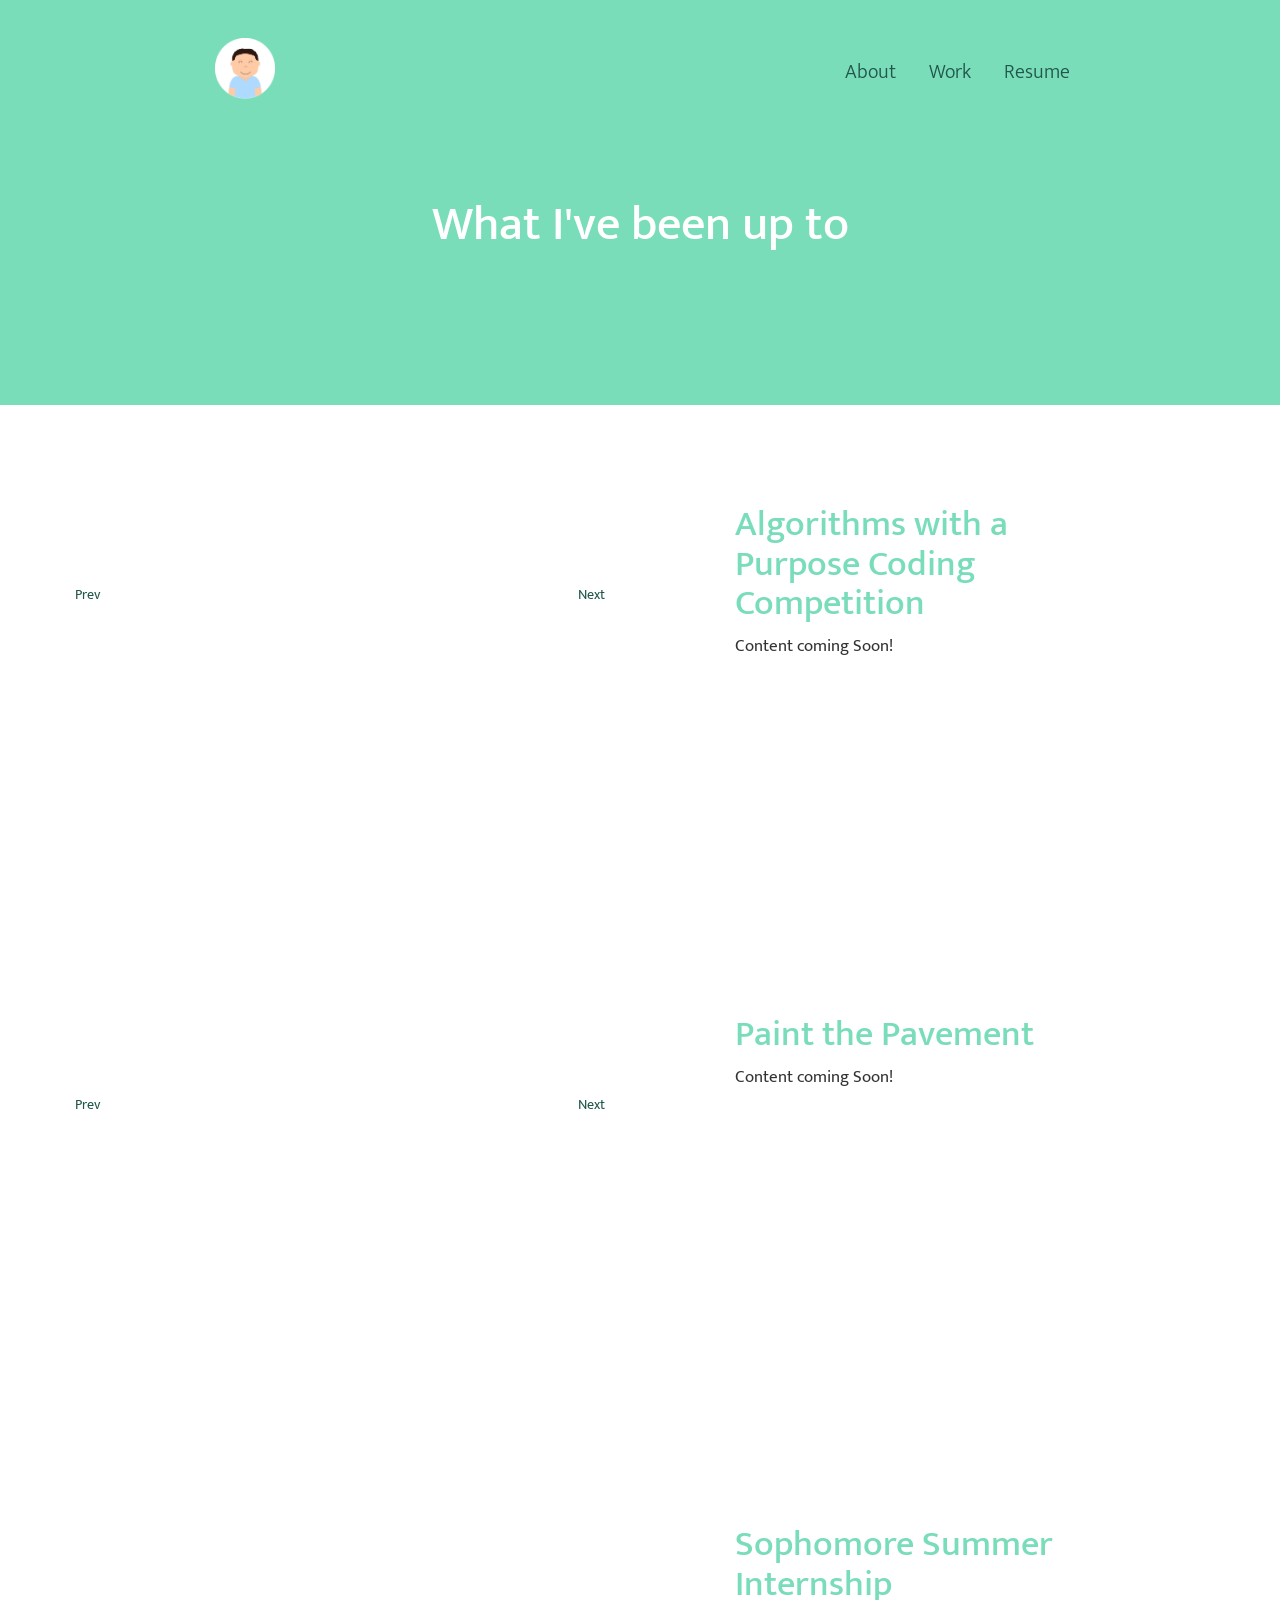
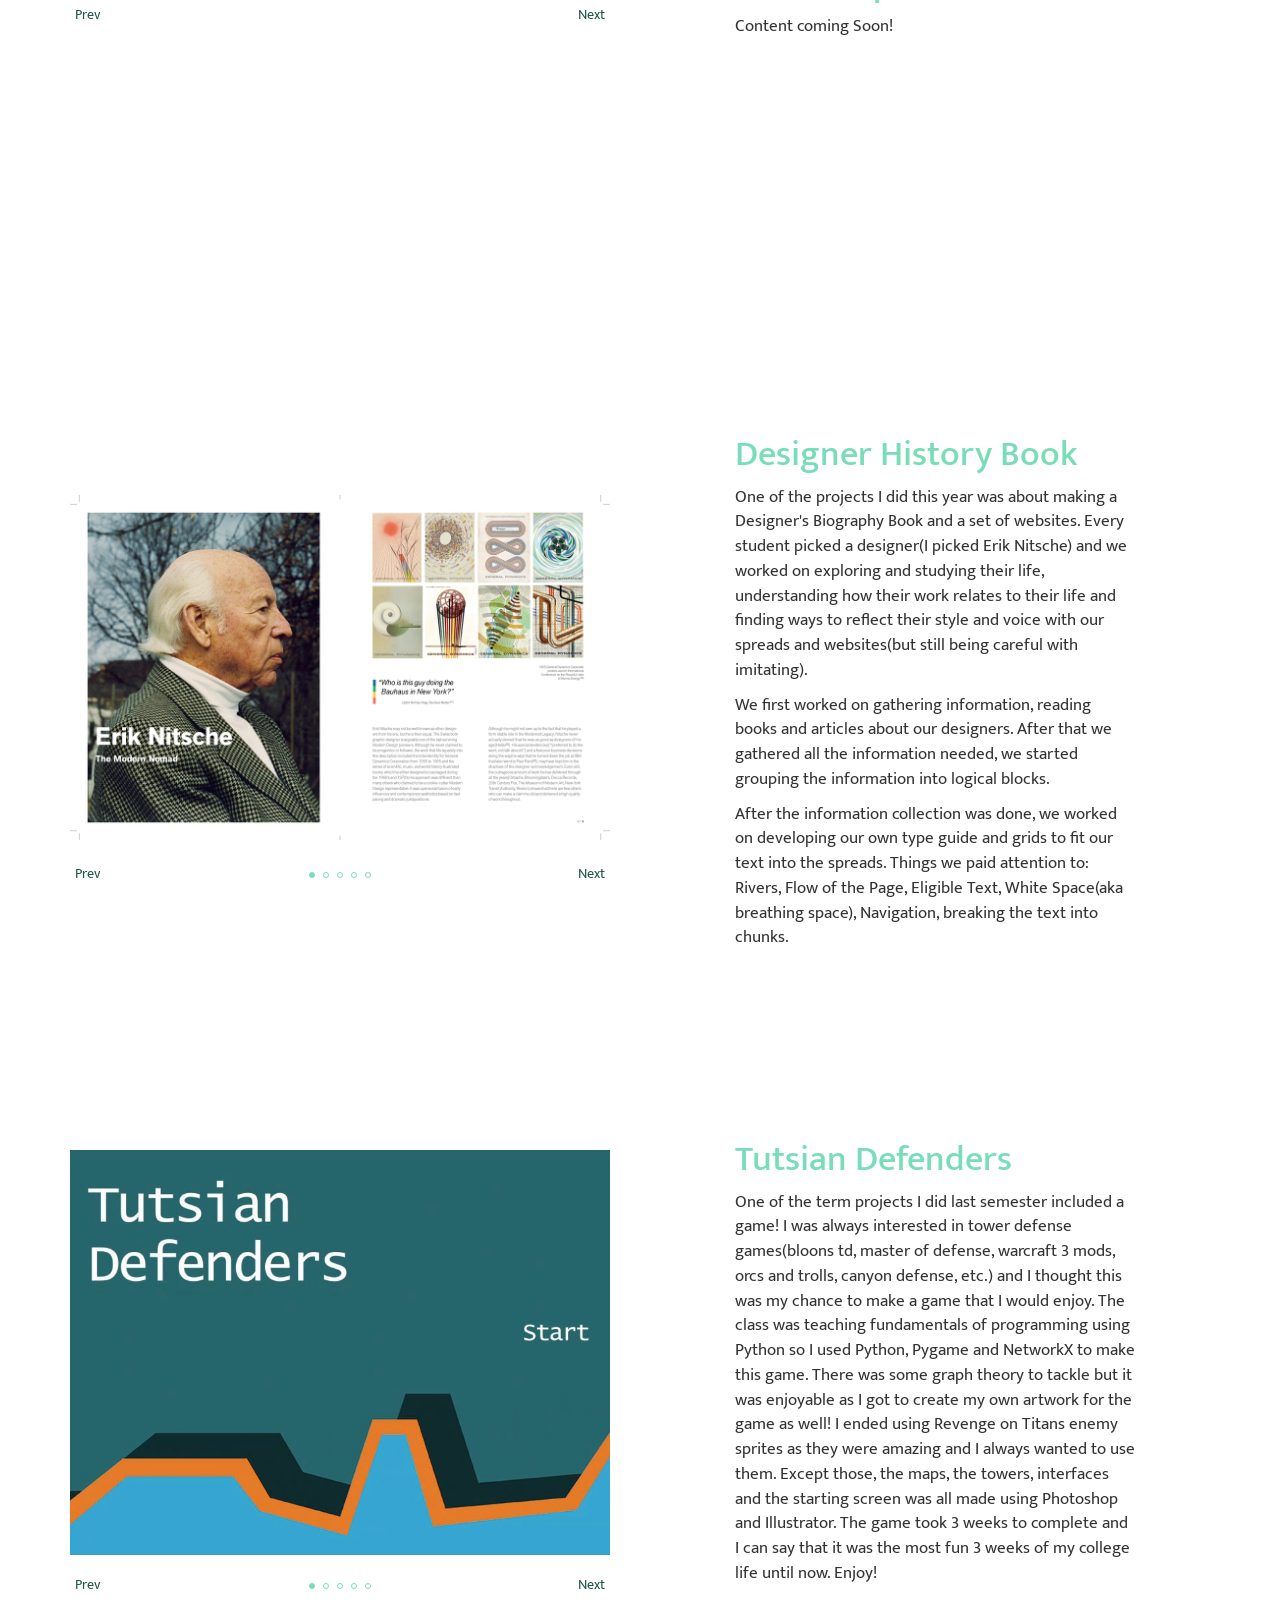
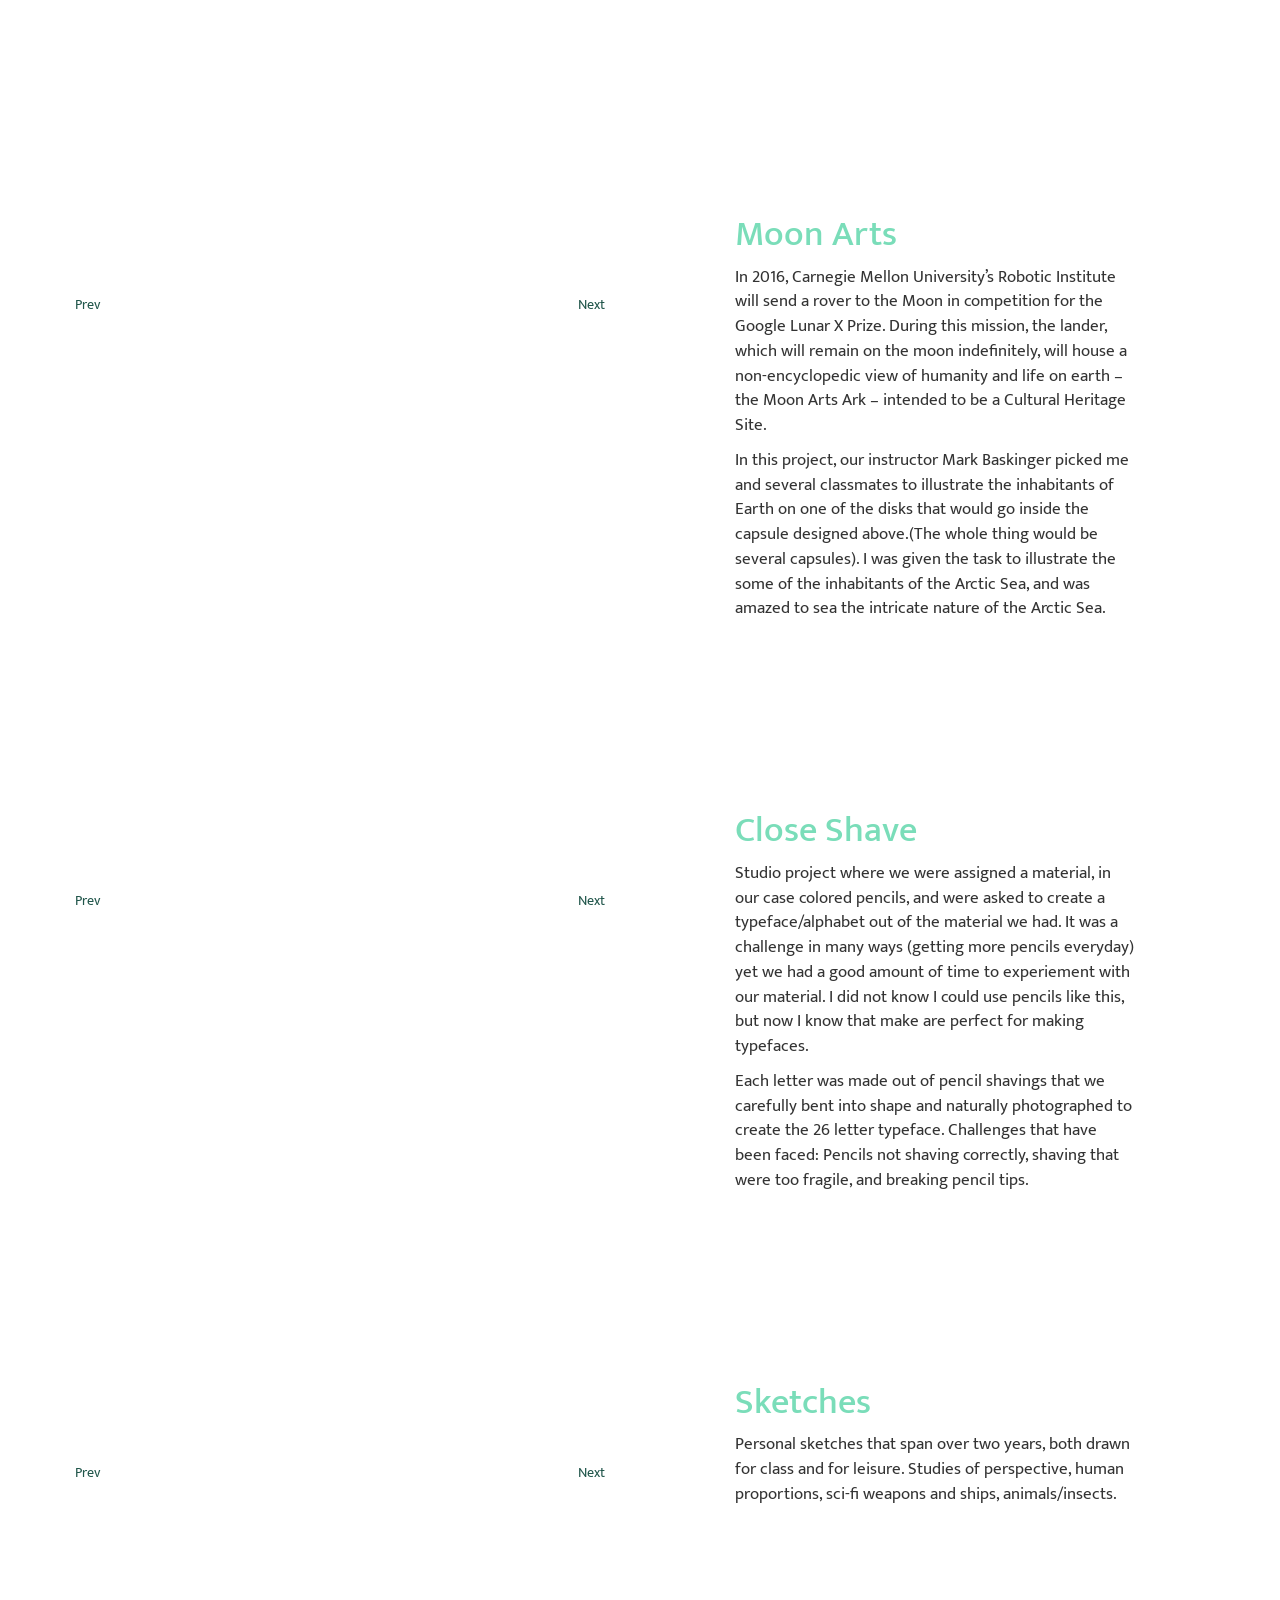
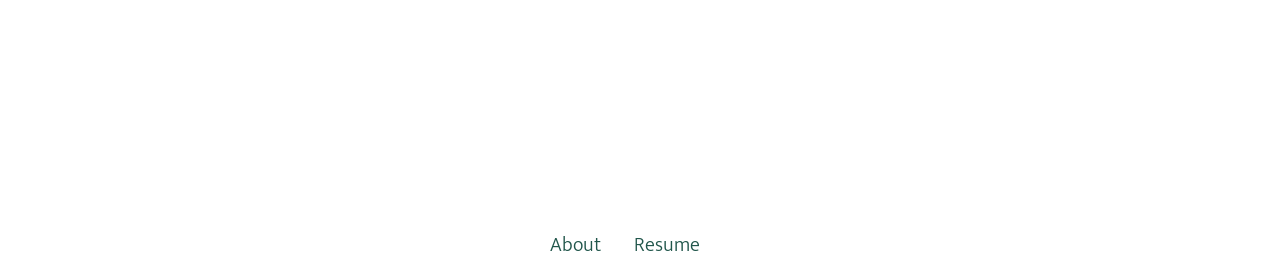
==== work.html @ 49859de2 "Added Temporary Text for Unfinished content" ====
<!doctype html>
<html class="no-js" lang="">
    <head>
        <meta charset="utf-8">
        <meta http-equiv="X-UA-Compatible" content="IE=edge,chrome=1">
        <title>Deniz Sokullu</title>
        <meta name="description" content="">
        <meta name="viewport" content="width=device-width, initial-scale=1">
        <link rel="stylesheet" href="css/bootstrap.min.css">
        <style>
            body {
                padding-top: 50px;
                padding-bottom: 20px;
            }
        </style>
        <link rel="stylesheet" href="css/bootstrap-theme.min.css">
<link href="https://fonts.googleapis.com/css?family=Ek+Mukta:200,300,400,500" rel="stylesheet">
        <link rel="stylesheet" href="css/main.css">


        <script src="js/vendor/modernizr-2.8.3-respond-1.4.2.min.js"></script>
        <link rel="stylesheet" href="js/unslider/dist/css/unslider.css">
        <link rel="stylesheet" href="js/unslider/dist/css/unslider-dots.css">
        <link href="js/lightbox/css/lightbox.css" rel="stylesheet">
    </head>
    <body>
    <div class = "landing-work">
      <div class = "row links">
        <div class="container">
          <div class = "col-md-2 col-md-offset-1">
          <a href="index.html">
            <img src="img/vectorProfileSmall.png" alt="" style="width:60px;" class ="vectorProfileSmall">
          </a>
          </div>
          <div class = "col-md-5 col-md-offset-4" style="padding-top:20px"> 
              <a href="index.html"> About</a>
              <a href="#"> Work</a>
              <a href="/files/resume-denizSokullu.pdf" download> Resume </a>  
          </div>
        </div>
      </div>
      <div class = "landing-image-work">
        <h1>What I've been up to</h1>
      </div>
    </div>
    <div class = "row work-section">
        <div class = "container">
          <div class = "work-hero-image col-lg-6 awap">
            <div class="my-slider slider">
              <ul>
<!--                 <li><a href="img/tutsianDefenders/1.jpg" data-lightbox="tutsianDefenders" data-title="My caption"><img src="img/tutsianDefenders/1.jpg" alt=""></a></li>
                <li><a href="img/tutsianDefenders/2.jpg" data-lightbox="tutsianDefenders" data-title="My caption"><img src="img/tutsianDefenders/2.jpg" alt=""></a></li>
                <li><a href="img/tutsianDefenders/3.jpg" data-lightbox="tutsianDefenders" data-title="My caption"><img src="img/tutsianDefenders/3.jpg" alt=""></a></li>
                <li><a href="img/tutsianDefenders/4.jpg" data-lightbox="tutsianDefenders" data-title="My caption"><img src="img/tutsianDefenders/4.jpg" alt=""></a></li>
                <li><a href="img/tutsianDefenders/5.jpg" data-lightbox="tutsianDefenders" data-title="My caption"><img src="img/tutsianDefenders/5.jpg" alt=""></a></li> -->
              </ul>
            </div>
          </div>
          <div class = "work-hero-content col-lg-5 col-lg-offset-1">
            <h1>Algorithms with a Purpose Coding Competition</h1>
            <p>
              Content coming Soon!
            </p>
          </div>
        </div>
      </div>

      <div class = "row work-section">
        <div class = "container">
          <div class = "work-hero-image col-lg-6 ptp">
            <div class="my-slider slider">
              <ul>
<!--                 <li><a href="img/tutsianDefenders/1.jpg" data-lightbox="tutsianDefenders" data-title="My caption"><img src="img/tutsianDefenders/1.jpg" alt=""></a></li>
                <li><a href="img/tutsianDefenders/2.jpg" data-lightbox="tutsianDefenders" data-title="My caption"><img src="img/tutsianDefenders/2.jpg" alt=""></a></li>
                <li><a href="img/tutsianDefenders/3.jpg" data-lightbox="tutsianDefenders" data-title="My caption"><img src="img/tutsianDefenders/3.jpg" alt=""></a></li>
                <li><a href="img/tutsianDefenders/4.jpg" data-lightbox="tutsianDefenders" data-title="My caption"><img src="img/tutsianDefenders/4.jpg" alt=""></a></li>
                <li><a href="img/tutsianDefenders/5.jpg" data-lightbox="tutsianDefenders" data-title="My caption"><img src="img/tutsianDefenders/5.jpg" alt=""></a></li> -->
              </ul>
            </div>
          </div>
          <div class = "work-hero-content col-lg-5 col-lg-offset-1">
            <h1>Paint the Pavement</h1>
            <p>
              Content coming Soon!
            </p>
          </div>
        </div>
      </div>

      <div class = "row work-section">
        <div class = "container">
          <div class = "work-hero-image col-lg-6 summerInternship">
            <div class="my-slider slider">
              <ul>
<!--                 <li><a href="img/tutsianDefenders/1.jpg" data-lightbox="tutsianDefenders" data-title="My caption"><img src="img/tutsianDefenders/1.jpg" alt=""></a></li>
                <li><a href="img/tutsianDefenders/2.jpg" data-lightbox="tutsianDefenders" data-title="My caption"><img src="img/tutsianDefenders/2.jpg" alt=""></a></li>
                <li><a href="img/tutsianDefenders/3.jpg" data-lightbox="tutsianDefenders" data-title="My caption"><img src="img/tutsianDefenders/3.jpg" alt=""></a></li>
                <li><a href="img/tutsianDefenders/4.jpg" data-lightbox="tutsianDefenders" data-title="My caption"><img src="img/tutsianDefenders/4.jpg" alt=""></a></li>
                <li><a href="img/tutsianDefenders/5.jpg" data-lightbox="tutsianDefenders" data-title="My caption"><img src="img/tutsianDefenders/5.jpg" alt=""></a></li> -->
              </ul>
            </div>
          </div>
          <div class = "work-hero-content col-lg-5 col-lg-offset-1">
            <h1>Sophomore Summer Internship</h1>
            <p>
              Content coming Soon!
            </p>
          </div>
        </div>
      </div>

      <div class = "row work-section" id ="s3">
        <div class = "container">
          <div class = "work-hero-image col-xs-12 col-lg-6">
            <div class="my-slider slider">
              <ul>
                <li><a href="img/designHistory/1.png" data-lightbox="designHistory" data-title="My caption"><img src="img/designHistory/1.png" alt=""></a></li>
                <li><a href="img/designHistory/2.png" data-lightbox="designHistory" data-title="My caption"><img src="img/designHistory/2.png" alt=""></a></li>
                <li><a href="img/designHistory/3.png" data-lightbox="designHistory" data-title="My caption"><img src="img/designHistory/3.png" alt=""></a></li>
                <li><a href="img/designHistory/4.jpeg" data-lightbox="designHistory" data-title="My caption"><img src="img/designHistory/4.jpeg" alt=""></a></li>
                <li><a href="img/designHistory/5.jpeg" data-lightbox="designHistory" data-title="My caption"><img src="img/designHistory/5.jpeg" alt=""></a></li>
              </ul>
            </div>
          </div>
          <div class = "work-hero-content col-xs-12 col-lg-5 col-lg-offset-1">
            <h1>Designer History Book </h1>
              <p>
                One of the projects I did this year was about making a Designer's Biography Book and a set of websites. Every student picked a designer(I picked Erik Nitsche) and we worked on exploring and studying their life, understanding how their work relates to their life and finding ways to reflect their style and voice with our spreads and websites(but still being careful with imitating). 
              </p>
              <p> 
                We first worked on gathering information, reading books and articles about our designers. After that we gathered all the information needed, we started grouping the information into logical blocks.
              </p>
              <p>
                After the information collection was done, we worked on developing our own type guide and grids to fit our text into the spreads. Things we paid attention to: Rivers, Flow of the Page, Eligible Text, White Space(aka breathing space), Navigation, breaking the text into chunks.
              </p>
          </div>
        </div>
      </div>


      <div class = "row work-section">
        <div class = "container">
          <div class = "work-hero-image col-lg-6 tutsianDefenders">
            <div class="my-slider slider">
              <ul>
                <li><a href="img/tutsianDefenders/1.jpg" data-lightbox="tutsianDefenders" data-title="My caption"><img src="img/tutsianDefenders/1.jpg" alt=""></a></li>
                <li><a href="img/tutsianDefenders/2.jpg" data-lightbox="tutsianDefenders" data-title="My caption"><img src="img/tutsianDefenders/2.jpg" alt=""></a></li>
                <li><a href="img/tutsianDefenders/3.jpg" data-lightbox="tutsianDefenders" data-title="My caption"><img src="img/tutsianDefenders/3.jpg" alt=""></a></li>
                <li><a href="img/tutsianDefenders/4.jpg" data-lightbox="tutsianDefenders" data-title="My caption"><img src="img/tutsianDefenders/4.jpg" alt=""></a></li>
                <li><a href="img/tutsianDefenders/5.jpg" data-lightbox="tutsianDefenders" data-title="My caption"><img src="img/tutsianDefenders/5.jpg" alt=""></a></li>
              </ul>
            </div>
          </div>
          <div class = "work-hero-content col-lg-5 col-lg-offset-1">
            <h1>Tutsian Defenders</h1>
            <p>
              One of the term projects I did last semester included a game! I was always interested in tower defense games(bloons td, master of defense, warcraft 3 mods, orcs and trolls, canyon defense, etc.) and I thought this was my chance to make a game that I would enjoy. The class was teaching fundamentals of programming using Python so I used Python, Pygame and NetworkX to make this game. There was some graph theory to tackle but it was enjoyable as I got to create my own artwork for the game as well! I ended using Revenge on Titans enemy sprites as they were amazing and I always wanted  to use them. Except those, the maps, the towers, interfaces and the starting screen was all made using Photoshop and Illustrator. The game took 3 weeks to complete and I can say that it was the most fun 3 weeks of my college life until now. Enjoy!
            </p>
          </div>
        </div>
      </div>

      <div class = "row work-section">
        <div class = "container">
          <div class = "work-hero-image col-lg-6 moonArts">
            <div class="my-slider slider">
              <ul>
<!--                 <li><a href="img/tutsianDefenders/1.jpg" data-lightbox="tutsianDefenders" data-title="My caption"><img src="img/tutsianDefenders/1.jpg" alt=""></a></li>
                <li><a href="img/tutsianDefenders/2.jpg" data-lightbox="tutsianDefenders" data-title="My caption"><img src="img/tutsianDefenders/2.jpg" alt=""></a></li>
                <li><a href="img/tutsianDefenders/3.jpg" data-lightbox="tutsianDefenders" data-title="My caption"><img src="img/tutsianDefenders/3.jpg" alt=""></a></li>
                <li><a href="img/tutsianDefenders/4.jpg" data-lightbox="tutsianDefenders" data-title="My caption"><img src="img/tutsianDefenders/4.jpg" alt=""></a></li>
                <li><a href="img/tutsianDefenders/5.jpg" data-lightbox="tutsianDefenders" data-title="My caption"><img src="img/tutsianDefenders/5.jpg" alt=""></a></li> -->
              </ul>
            </div>
          </div>
          <div class = "work-hero-content col-lg-5 col-lg-offset-1">
            <h1>Moon Arts</h1>
              <p>
                ​In 2016, Carnegie Mellon University’s Robotic Institute will send a rover to the Moon in competition for the Google Lunar X Prize. During this mission, the lander, which will remain on the moon indefinitely, will house a non-encyclopedic view of humanity and life on earth – the Moon Arts Ark – intended to be a Cultural Heritage Site.
              </p>
              <p>
                In this project, our instructor Mark Baskinger picked me and several classmates to illustrate the inhabitants of Earth on one of the disks that would go inside the capsule designed above.(The whole thing would be several capsules). I was given the task to illustrate the some of the inhabitants of the Arctic Sea,  and was amazed to sea the intricate nature of the Arctic Sea.
              </p>
          </div>
        </div>
      </div>

      <div class = "row work-section">
        <div class = "container">
          <div class = "work-hero-image col-lg-6 closeShave">
            <div class="my-slider slider">
              <ul>
<!--                 <li><a href="img/tutsianDefenders/1.jpg" data-lightbox="tutsianDefenders" data-title="My caption"><img src="img/tutsianDefenders/1.jpg" alt=""></a></li>
                <li><a href="img/tutsianDefenders/2.jpg" data-lightbox="tutsianDefenders" data-title="My caption"><img src="img/tutsianDefenders/2.jpg" alt=""></a></li>
                <li><a href="img/tutsianDefenders/3.jpg" data-lightbox="tutsianDefenders" data-title="My caption"><img src="img/tutsianDefenders/3.jpg" alt=""></a></li>
                <li><a href="img/tutsianDefenders/4.jpg" data-lightbox="tutsianDefenders" data-title="My caption"><img src="img/tutsianDefenders/4.jpg" alt=""></a></li>
                <li><a href="img/tutsianDefenders/5.jpg" data-lightbox="tutsianDefenders" data-title="My caption"><img src="img/tutsianDefenders/5.jpg" alt=""></a></li> -->
              </ul>
            </div>
          </div>
          <div class = "work-hero-content col-lg-5 col-lg-offset-1">
            <h1>Close Shave</h1>
              <p>Studio project where we were assigned a material, in our case colored pencils, and were asked to create a typeface/alphabet out of the material we had.  It was a challenge in many ways (getting more pencils everyday) yet we had a good amount of time to experiement with our material. I did not know I could use pencils like this, but now I know that make are perfect for making typefaces.</p>
              <p>Each letter was made out of pencil shavings that we carefully bent into shape and naturally photographed to create the 26 letter typeface. Challenges that have been faced: Pencils not shaving correctly, shaving that were too fragile, and breaking pencil tips.</p>
          </div>
        </div>
      </div>

      <div class = "row work-section">
        <div class = "container">
          <div class = "work-hero-image col-lg-6 sketches">
            <div class="my-slider slider">
              <ul>
                <!--                 <li><a href="img/tutsianDefenders/1.jpg" data-lightbox="tutsianDefenders" data-title="My caption"><img src="img/tutsianDefenders/1.jpg" alt=""></a></li>
                <li><a href="img/tutsianDefenders/2.jpg" data-lightbox="tutsianDefenders" data-title="My caption"><img src="img/tutsianDefenders/2.jpg" alt=""></a></li>
                <li><a href="img/tutsianDefenders/3.jpg" data-lightbox="tutsianDefenders" data-title="My caption"><img src="img/tutsianDefenders/3.jpg" alt=""></a></li>
                <li><a href="img/tutsianDefenders/4.jpg" data-lightbox="tutsianDefenders" data-title="My caption"><img src="img/tutsianDefenders/4.jpg" alt=""></a></li>
                <li><a href="img/tutsianDefenders/5.jpg" data-lightbox="tutsianDefenders" data-title="My caption"><img src="img/tutsianDefenders/5.jpg" alt=""></a></li> -->
              </ul>
            </div>
          </div>
          <div class = "work-hero-content col-lg-5 col-lg-offset-1">
            <h1>Sketches</h1>
              <p>Personal sketches that span over two years, both drawn for class and for leisure. Studies of perspective, human proportions, sci-fi weapons and ships, animals/insects.</p>
          </div>
        </div>
      </div>
      <!-- Footer -->
      <div class="row footer">
        <div class="col-md-12 links" style ="text-align:center; bottom:0px;">
              <a href="index.html"> About</a>
              <a href="/files/resume-denizSokullu.pdf" target="_blank" > Resume </a>
        </div>
     </div>

           
    <script src="//ajax.googleapis.com/ajax/libs/jquery/1.11.2/jquery.min.js"></script>
        <script>window.jQuery || document.write('<script src="js/vendor/jquery-1.11.2.min.js"><\/script>')</script>

        <script src="js/vendor/bootstrap.min.js"></script>

        <script src="js/main.js"></script>
        <script src="//code.jquery.com/jquery-2.1.4.min.js"></script>
        <script src="js/unslider/dist/js/unslider-min.js"></script>
        <script src="js/lightbox/js/lightbox.js"></script>
                  <script>
            jQuery(document).ready(function($) {
            $('.my-slider').unslider();
            });
          </script>
    </body>
</html>
---- css/main.css ----
html, body {
    max-width: 100%;
    overflow-x: hidden;
}
body{
	padding-top:0!important;
	font-family: 'Ek Mukta', sans-serif;
}
h2 {
	color: #7addb9;
	padding-bottom:5px;
}
p{
	font-size:13pt;
}
.links{
	width:100vw;
	padding-top: 3%;
	text-align: center;
}
.links a{
	font-weight:300;
	padding-right:15px;
	padding-left:15px;
	font-size:15pt;
	color:#21564b;	
}
.links a:hover{
	text-decoration: none;
	color:white;
}
.links a:visited{
	text-decoration: none;
}
.links a:focus{
	text-decoration: none;
	color:#45b29a;
}

.landing{
	box-sizing: border-box;
	-moz-box-sizing: border-box;
    -webkit-box-sizing: border-box;
	background-color:#7addb9;
	/*background: linear-gradient(to top,rgba(50,153,187,0.2), rgb(122,221,185)); /* Standard syntax */*/
}

@keyframes actionShapesAnim {
  0%   { opacity: 1; }
  50%{opacity:1;}
  51%{opacity:0;}
  99%{opacity:0;}
  100%{opacity: 1;}
}
@keyframes textAnim {
  0%   { opacity: 0; }
  1% { opacity: 1;}
  70%{opacity:1;}
  71%{opacity:0;}
  99%{opacity:0;}
}


.landing .actionShapes{
	position:absolute;
	width:100vw;
	left:42.7%;
	bottom:22vw;
	z-index: 10;
}
.landing .actionShapes img{
	height:auto;
	width:3%;
}
.landing .taptap{
	width:auto!important;
	opacity: 0;
	position:absolute;
	width:100vw;
	left:35%;
	bottom:23vw;
	z-index: 10;
	animation-name:textAnim;
	animation-duration: 2s;
	animation-iteration-count:infinite;
	color:white;
	font-size:14pt;
	transform: rotate(-18deg);
}
.landing .clickclick{
	width:auto!important;
	opacity: 0;
	position:absolute;
	width:100vw;
	left:61%;
	bottom:19vw;
	z-index: 10;
	animation-name:textAnim;
	animation-duration: 3s;
	animation-iteration-count:infinite;
	color:white;
	font-size:18pt;
	transform: rotate(7deg);
}
.actionShapes .leftShape{
	animation-name:actionShapesAnim;
	animation-duration: 1s;
	animation-iteration-count:infinite;
	margin-right:8%;
}
.actionShapes .rightShape{
	animation-name:actionShapesAnim;
	animation-duration: 2.33s;
	animation-delay: 0.3s;
	animation-iteration-count:infinite;

}
.landing-image .landing-main{
	display: block;
    margin-left: auto;
    margin-right: auto;
	max-width:500px;
}

.vectorProfile{
	width:180px;
	height:180px;
	margin-bottom:5vh;
}

.info-container{
}
.info{
	text-align:center;
	padding: 90px 20px 30px 20px;
}

h4{
	padding-top: 10vh;
	color: #7addb9;
	font-weight: 300;
	font-size: 17pt;
}
.landing-image-work{
	text-align: center;
}
@keyframes wiggle{
	20%{transform: rotate(15deg);}
	60%{transform: rotate(-30deg);}
	80%{transform: rotate(15deg);}
	85%{transform: rotate(5deg);}
	95%{transform: rotate(-10deg);}
	100%{transform: rotate(5deg);}
}
.vectorProfileSmall:hover{
	animation:wiggle 0.4s;
}

@keyframes work-landing{
	0%{height:120vh;}
	100%{height:45vh;}
}
@keyframes fadeIn{
	from{opacity:0.1;}
	to{opacity:1;}
}
.landing h1,.landing-image{
	animation: fadeIn 1.2s;
}
.landing-footer a:hover{
	color:#7addb9;
}
.landing-signature img{
	display: block;
    margin-left: auto;
    margin-right: auto;
	max-width:360px;
}
.landing-signature{
	margin-top:50px;
	margin-bottom:50px;
}
.landing-work{
	animation-name: work-landing;
	animation-duration: 0.9s;
	animation-timing-function: cubic-bezier(0,0,0.58,1);
	height:45vh;
	min-height:350px;
	background-color:#7addb9;
/*	background: linear-gradient(to top,rgb(179,255,171), rgb(122,221,185)); /* Standard syntax */*/

}
.landing-work h1{
	animation: fadeIn 1.2s;
	animation-timing-function: ease-in-out;
    padding-top: 80px;
	color: white;
	font-weight: 500;
	font-size: 36pt;
}
.work-section{
	background-color: white;
	min-height:400px;
	padding-top:80px;
	padding-bottom:80px;
	width:100vw;
}
.work-hero-content h1{
	color: #7addb9;
}

.work-hero-image{
	padding-top:80px;
	margin-bottom:40px;
	background-color: white;
}
.tutsianDefenders{
	padding-top:30px;
}

.work-hero-content{
	min-height: 350px;
	padding-right:60px;
	background-color: white;
}

.footer{
	width:100vw;
}
.unslider-arrow,.unslider-nav{
	margin-top:20px;
}

.unslider-arrow{
	color:#21564b;
	-webkit-user-select: none;
	user-select: none; 
	-moz-user-select: none;
}
.unslider-arrow:hover{
	text-decoration: none;
	color:#7addb9;
}


.unslider{
	overflow-y: hidden!important;
	overflow-x: hidden!important;
	max-width: 100%;
}
.slider{
	overflow-x: hidden;
}
.slider ul li img{
	width:100%;
	height:auto;
}



@media only screen and (max-width: 1200px) and (min-width:992px){
	.work-hero-content{
	padding-left:60px;
	min-height:0px;

	}
	.container{
		padding-right:100px;
		padding-left:100px;
	}
	.work-section{
		padding-top:50px;
		padding-bottom:50px;
	}

	.row{
		margin-left:0px!important;
	}
}
@media only screen and (max-width: 768px){
	.work-hero-content{
	padding-left:60px;
	min-height:0px;
	}
	.landing-image .landing-main{
		max-width:275px!important;
	}
	.landing-signature{
		display: block;
	    margin-left: auto;
	    margin-right: auto;
	}
	.landing-signature img{	
		max-width:250px;
	}
	.work-section{
		border-bottom:1px dashed #7addb9;
		padding-top:50px;
		padding-bottom:50px;
	}
	.work-hero-image{
		min-height:0px;
		padding-top:0px;
		margin-bottom:0px;
	}
	.row{
		margin-left:0px!important;
	}
}
@media only screen and (max-width: 430px){
	.work-hero-content{
		padding-right:30px;
		padding-left:30px;
		min-height:0px;
	}

}
---- js/unslider/dist/css/unslider.css ----
.unslider{overflow:auto;margin:0;padding:0}.unslider-wrap{position:relative}.unslider-wrap.unslider-carousel>li{float:left}.unslider-vertical>ul{height:100%}.unslider-vertical li{float:none;width:100%}.unslider-fade{position:relative}.unslider-fade .unslider-wrap li{position:absolute;left:0;top:0;right:0;z-index:8}.unslider-fade .unslider-wrap li.unslider-active{z-index:10}.unslider li,.unslider ol,.unslider ul{list-style:none;margin:0;padding:0;border:none}.unslider-arrow{position:absolute;left:20px;z-index:2;cursor:pointer}.unslider-arrow.next{left:auto;right:20px}
---- js/unslider/dist/css/unslider-dots.css ----
/**
 *   Here's where everything gets included. You don't need
 *   to change anything here, and doing so might break
 *   stuff. Here be dragons and all that.
 */
/**
 *   Default variables
 *
 *   While these can be set with JavaScript, it's probably
 *   better and faster to just set them here, compile to
 *   CSS and include that instead to use some of that
 *   hardware-accelerated goodness.
 */
.unslider-nav ol {
  list-style: none;
  text-align: center;
}
.unslider-nav ol li {
  display: inline-block;
  width: 6px;
  height: 6px;
  margin: 0 4px;
  background: transparent;
  border-radius: 5px;
  overflow: hidden;
  text-indent: -999em;
  border: 1px solid #7addb9;
  cursor: pointer;
}
.unslider-nav ol li.unslider-active {
  background: #7addb9;
  cursor: default;
}
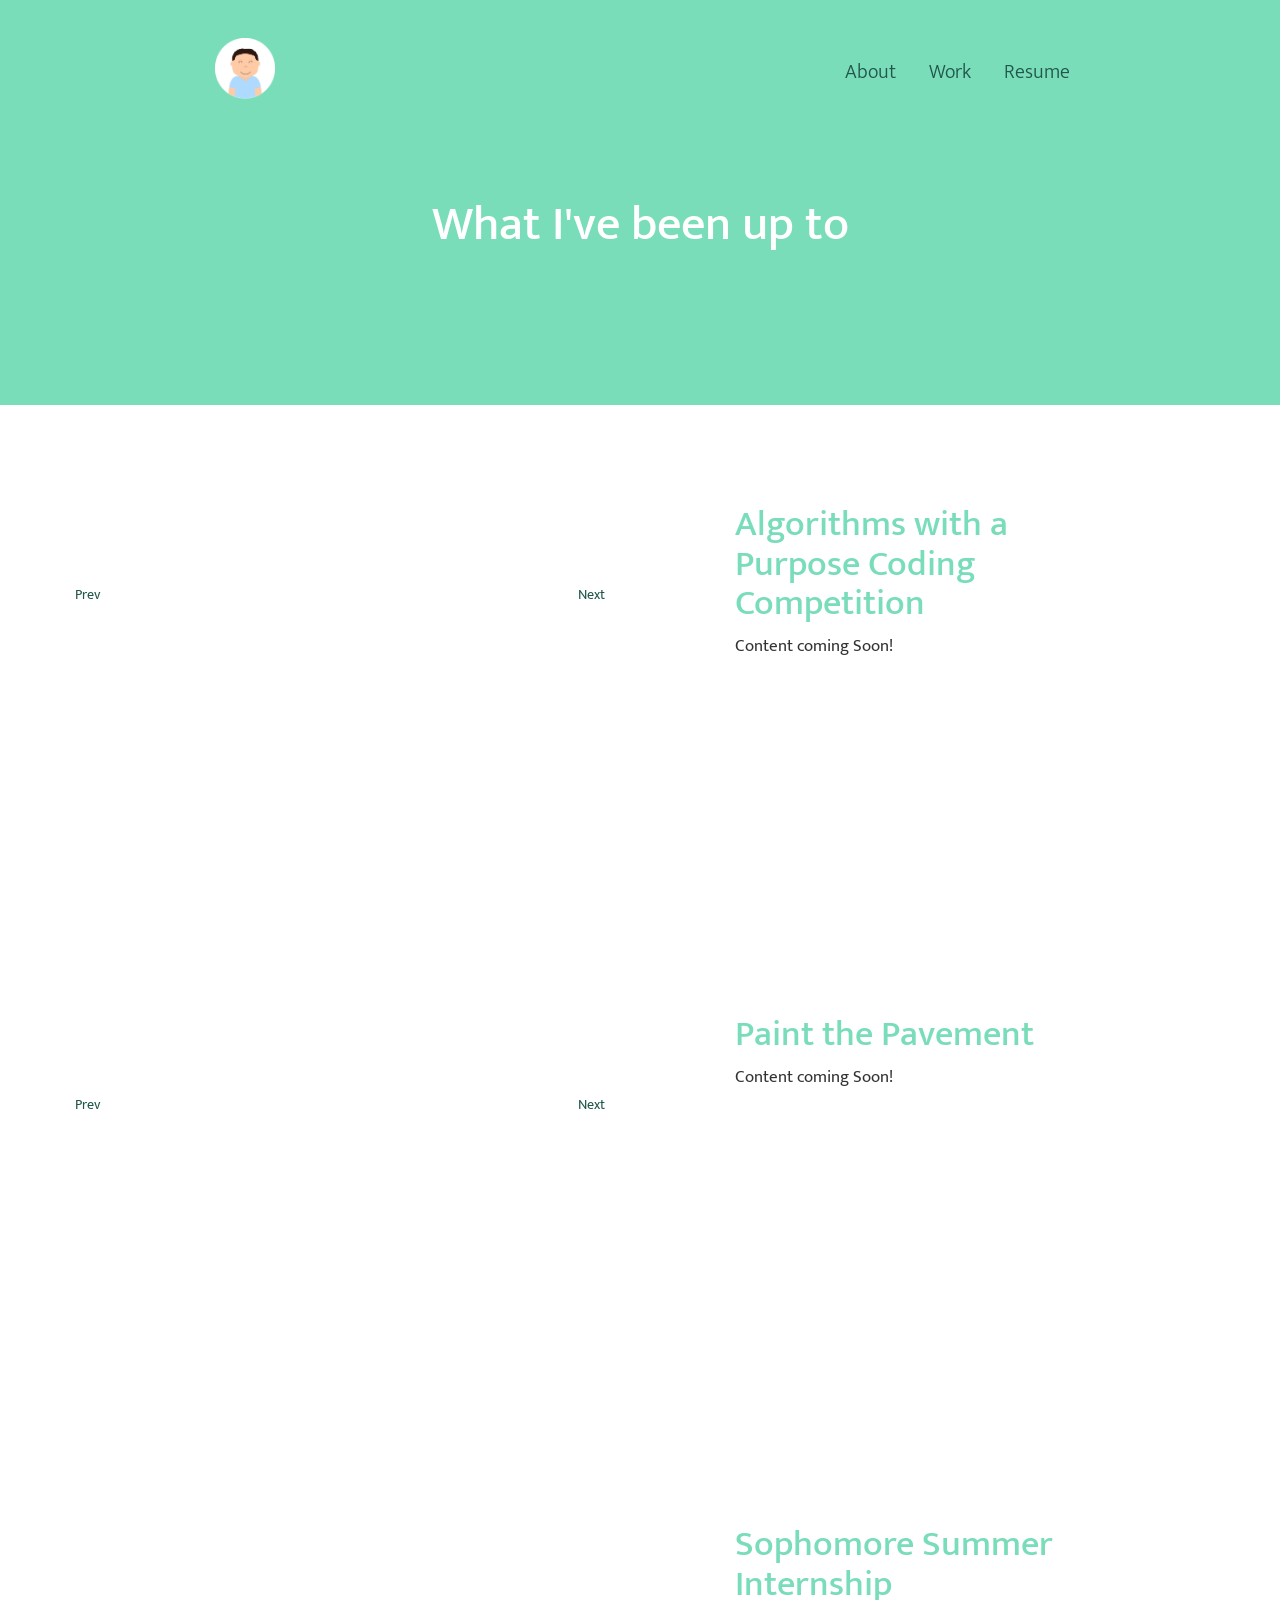
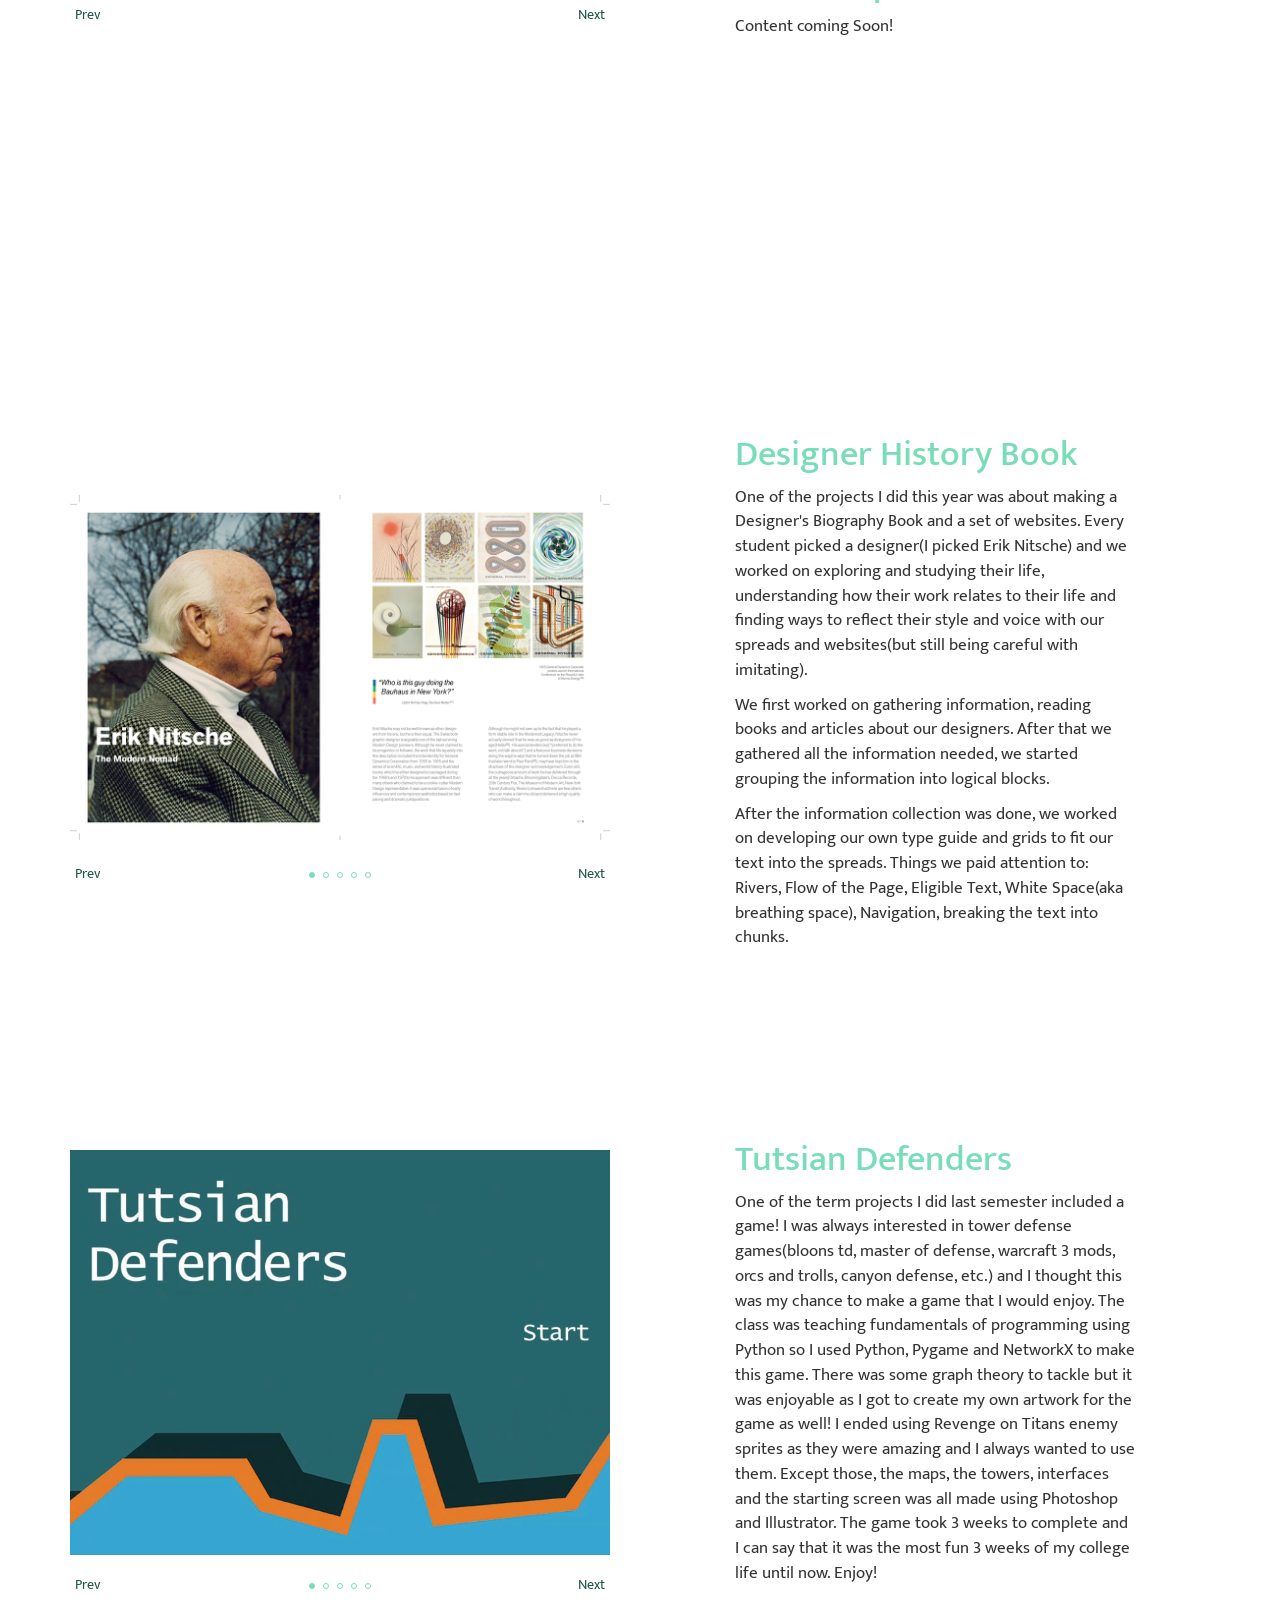
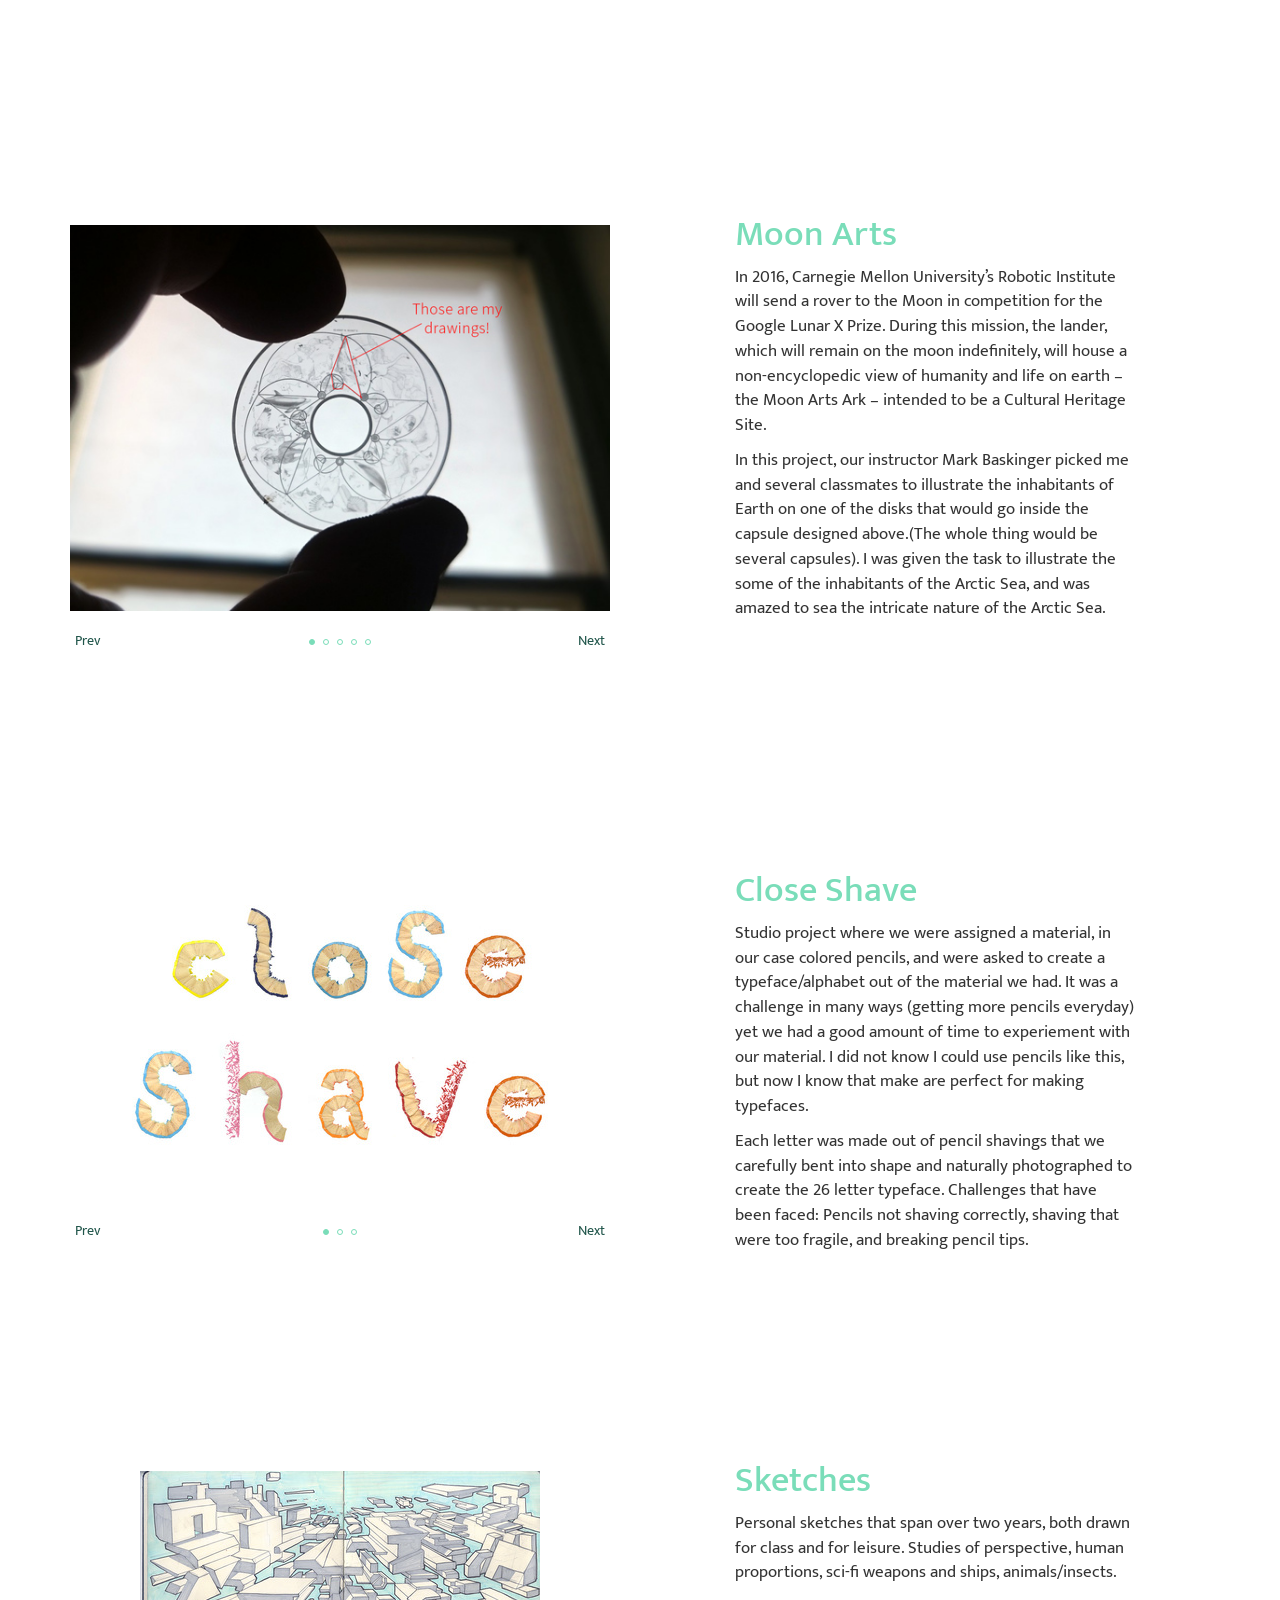
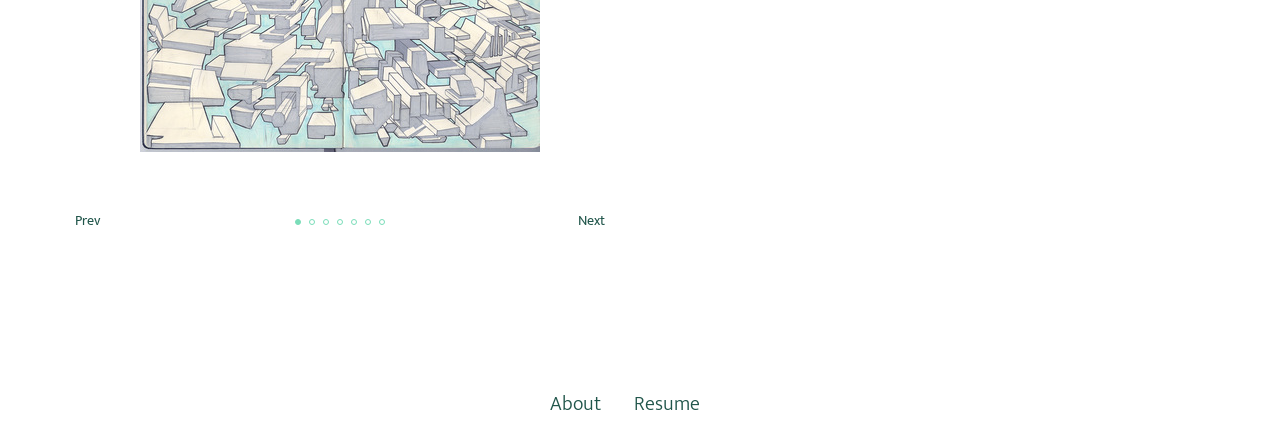
==== commit 3f4b459f: "Added more content" ====
--- a/work.html
+++ b/work.html
@@ -112,7 +112,7 @@
       <div class = "row work-section" id ="s3">
         <div class = "container">
           <div class = "work-hero-image col-xs-12 col-lg-6">
-            <div class="my-slider slider">
+            <div class="infinite-slider slider">
               <ul>
                 <li><a href="img/designHistory/1.png" data-lightbox="designHistory" data-title="My caption"><img src="img/designHistory/1.png" alt=""></a></li>
                 <li><a href="img/designHistory/2.png" data-lightbox="designHistory" data-title="My caption"><img src="img/designHistory/2.png" alt=""></a></li>
@@ -141,7 +141,7 @@
       <div class = "row work-section">
         <div class = "container">
           <div class = "work-hero-image col-lg-6 tutsianDefenders">
-            <div class="my-slider slider">
+            <div class="infinite-slider slider">
               <ul>
                 <li><a href="img/tutsianDefenders/1.jpg" data-lightbox="tutsianDefenders" data-title="My caption"><img src="img/tutsianDefenders/1.jpg" alt=""></a></li>
                 <li><a href="img/tutsianDefenders/2.jpg" data-lightbox="tutsianDefenders" data-title="My caption"><img src="img/tutsianDefenders/2.jpg" alt=""></a></li>
@@ -163,13 +163,13 @@
       <div class = "row work-section">
         <div class = "container">
           <div class = "work-hero-image col-lg-6 moonArts">
-            <div class="my-slider slider">
-              <ul>
-<!--                 <li><a href="img/tutsianDefenders/1.jpg" data-lightbox="tutsianDefenders" data-title="My caption"><img src="img/tutsianDefenders/1.jpg" alt=""></a></li>
-                <li><a href="img/tutsianDefenders/2.jpg" data-lightbox="tutsianDefenders" data-title="My caption"><img src="img/tutsianDefenders/2.jpg" alt=""></a></li>
-                <li><a href="img/tutsianDefenders/3.jpg" data-lightbox="tutsianDefenders" data-title="My caption"><img src="img/tutsianDefenders/3.jpg" alt=""></a></li>
-                <li><a href="img/tutsianDefenders/4.jpg" data-lightbox="tutsianDefenders" data-title="My caption"><img src="img/tutsianDefenders/4.jpg" alt=""></a></li>
-                <li><a href="img/tutsianDefenders/5.jpg" data-lightbox="tutsianDefenders" data-title="My caption"><img src="img/tutsianDefenders/5.jpg" alt=""></a></li> -->
+            <div class="infinite-slider slider">
+              <ul>
+                <li><a href="img/moonArts/1.jpg" data-lightbox="moonArts" data-title="My caption"><img src="img/moonArts/1.jpg" alt=""></a></li>
+                <li><a href="img/moonArts/2.jpg" data-lightbox="moonArts" data-title="My caption"><img src="img/moonArts/2.jpg" alt=""></a></li>
+                <li><a href="img/moonArts/3.jpg" data-lightbox="moonArts" data-title="My caption"><img src="img/moonArts/3.jpg" alt=""></a></li>
+                <li><a href="img/moonArts/4.jpg" data-lightbox="moonArts" data-title="My caption"><img src="img/moonArts/4.jpg" alt=""></a></li>
+                <li><a href="img/moonArts/5.jpg" data-lightbox="moonArts" data-title="My caption"><img src="img/moonArts/5.jpg" alt=""></a></li>
               </ul>
             </div>
           </div>
@@ -188,13 +188,11 @@
       <div class = "row work-section">
         <div class = "container">
           <div class = "work-hero-image col-lg-6 closeShave">
-            <div class="my-slider slider">
-              <ul>
-<!--                 <li><a href="img/tutsianDefenders/1.jpg" data-lightbox="tutsianDefenders" data-title="My caption"><img src="img/tutsianDefenders/1.jpg" alt=""></a></li>
-                <li><a href="img/tutsianDefenders/2.jpg" data-lightbox="tutsianDefenders" data-title="My caption"><img src="img/tutsianDefenders/2.jpg" alt=""></a></li>
-                <li><a href="img/tutsianDefenders/3.jpg" data-lightbox="tutsianDefenders" data-title="My caption"><img src="img/tutsianDefenders/3.jpg" alt=""></a></li>
-                <li><a href="img/tutsianDefenders/4.jpg" data-lightbox="tutsianDefenders" data-title="My caption"><img src="img/tutsianDefenders/4.jpg" alt=""></a></li>
-                <li><a href="img/tutsianDefenders/5.jpg" data-lightbox="tutsianDefenders" data-title="My caption"><img src="img/tutsianDefenders/5.jpg" alt=""></a></li> -->
+            <div class="infinite-slider slider ">
+              <ul>
+                <li><a href="img/closeShave/1.jpg" data-lightbox="closeShave" data-title="My caption"><img src="img/closeShave/1.jpg" alt=""></a></li>
+                <li><a href="img/closeShave/2.jpg" data-lightbox="closeShave" data-title="My caption"><img src="img/closeShave/2.jpg" alt=""></a></li>
+                <li><a href="img/closeShave/3.jpg" data-lightbox="closeShave" data-title="My caption"><img src="img/closeShave/3.jpg" alt=""></a></li>
               </ul>
             </div>
           </div>
@@ -211,11 +209,13 @@
           <div class = "work-hero-image col-lg-6 sketches">
             <div class="my-slider slider">
               <ul>
-                <!--                 <li><a href="img/tutsianDefenders/1.jpg" data-lightbox="tutsianDefenders" data-title="My caption"><img src="img/tutsianDefenders/1.jpg" alt=""></a></li>
-                <li><a href="img/tutsianDefenders/2.jpg" data-lightbox="tutsianDefenders" data-title="My caption"><img src="img/tutsianDefenders/2.jpg" alt=""></a></li>
-                <li><a href="img/tutsianDefenders/3.jpg" data-lightbox="tutsianDefenders" data-title="My caption"><img src="img/tutsianDefenders/3.jpg" alt=""></a></li>
-                <li><a href="img/tutsianDefenders/4.jpg" data-lightbox="tutsianDefenders" data-title="My caption"><img src="img/tutsianDefenders/4.jpg" alt=""></a></li>
-                <li><a href="img/tutsianDefenders/5.jpg" data-lightbox="tutsianDefenders" data-title="My caption"><img src="img/tutsianDefenders/5.jpg" alt=""></a></li> -->
+                <li><a href="img/sketches/1.jpg" data-lightbox="sketches" data-title="My caption"><img src="img/sketches/1.jpg" alt=""></a></li>
+                <li><a href="img/sketches/2.jpg" data-lightbox="sketches" data-title="My caption"><img src="img/sketches/2.jpg" alt=""></a></li>
+                <li><a href="img/sketches/3.jpg" data-lightbox="sketches" data-title="My caption"><img src="img/sketches/3.jpg" alt=""></a></li>
+                <li><a href="img/sketches/4.jpg" data-lightbox="sketches" data-title="My caption"><img src="img/sketches/4.jpg" alt=""></a></li>
+                <li><a href="img/sketches/5.jpg" data-lightbox="sketches" data-title="My caption"><img src="img/sketches/5.jpg" alt=""></a></li>
+                <li><a href="img/sketches/6.jpg" data-lightbox="sketches" data-title="My caption"><img src="img/sketches/6.jpg" alt=""></a></li>
+                <li><a href="img/sketches/7.jpg" data-lightbox="sketches" data-title="My caption"><img src="img/sketches/7.jpg" alt=""></a></li>
               </ul>
             </div>
           </div>
@@ -247,6 +247,9 @@
             jQuery(document).ready(function($) {
             $('.my-slider').unslider();
             });
+            $('.infinite-slider').unslider({
+            infinite: true
+            });
           </script>
     </body>
 </html>
--- a/css/main.css
+++ b/css/main.css
@@ -256,7 +256,16 @@
 	height:auto;
 }
 
-
+.moonArts, .closeShave, .sketches{
+	padding-top:30px!important;
+}
+
+.closeShave img, .sketches img{
+	display: block;
+	max-height: 320px!important;
+	width:auto!important;
+	margin:auto;
+}
 
 @media only screen and (max-width: 1200px) and (min-width:992px){
 	.work-hero-content{
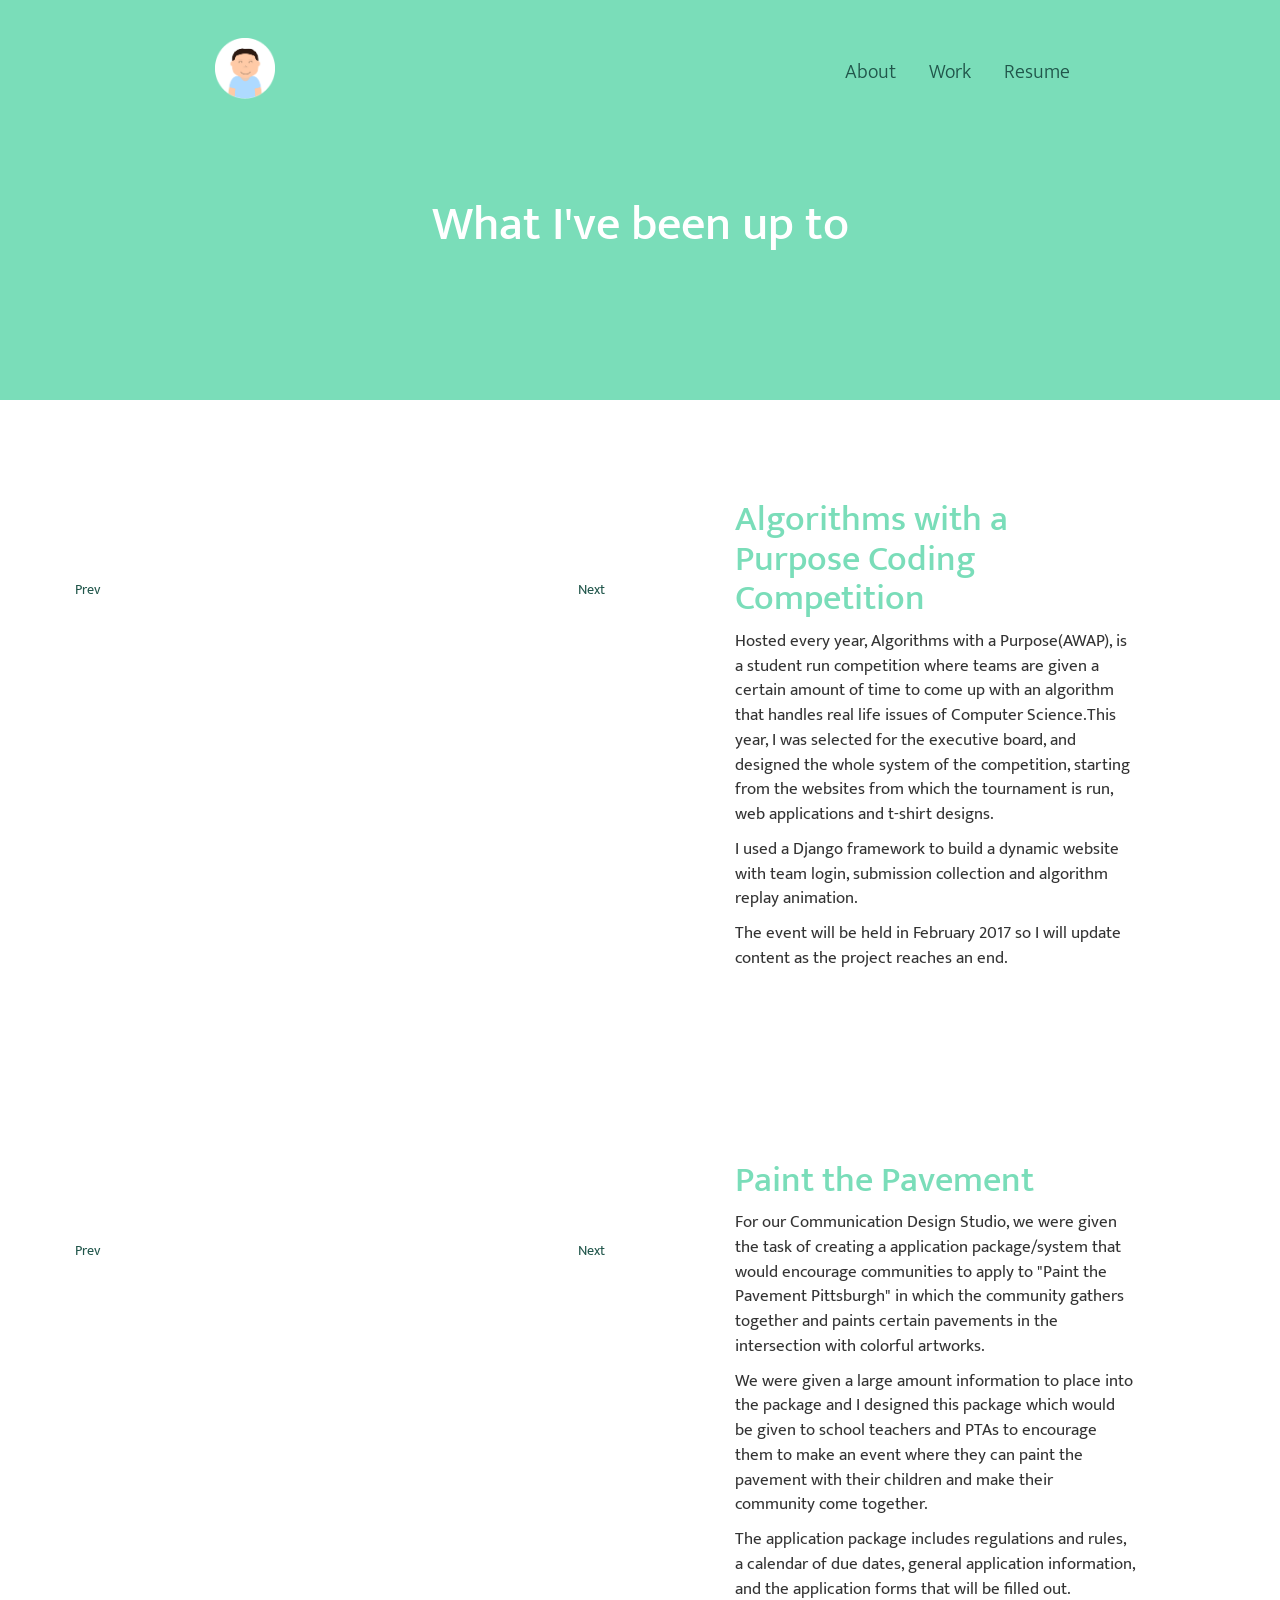
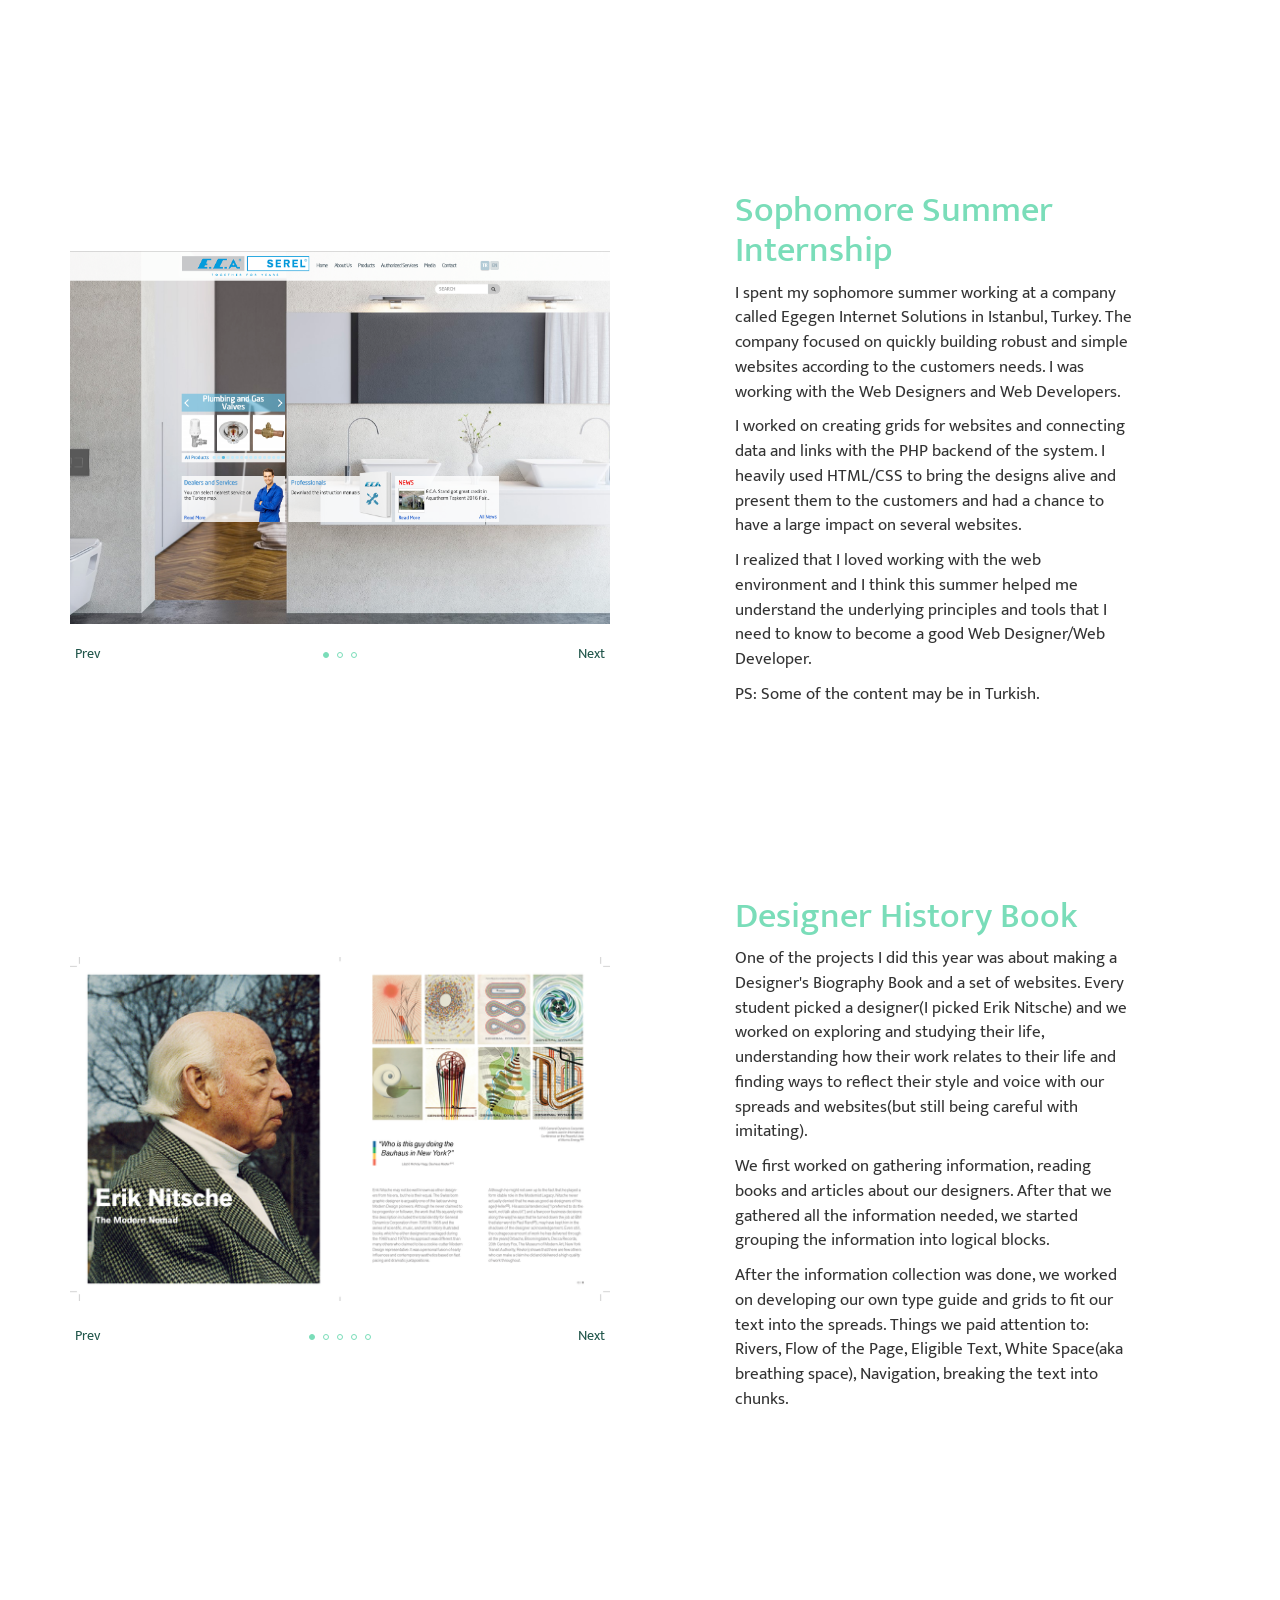
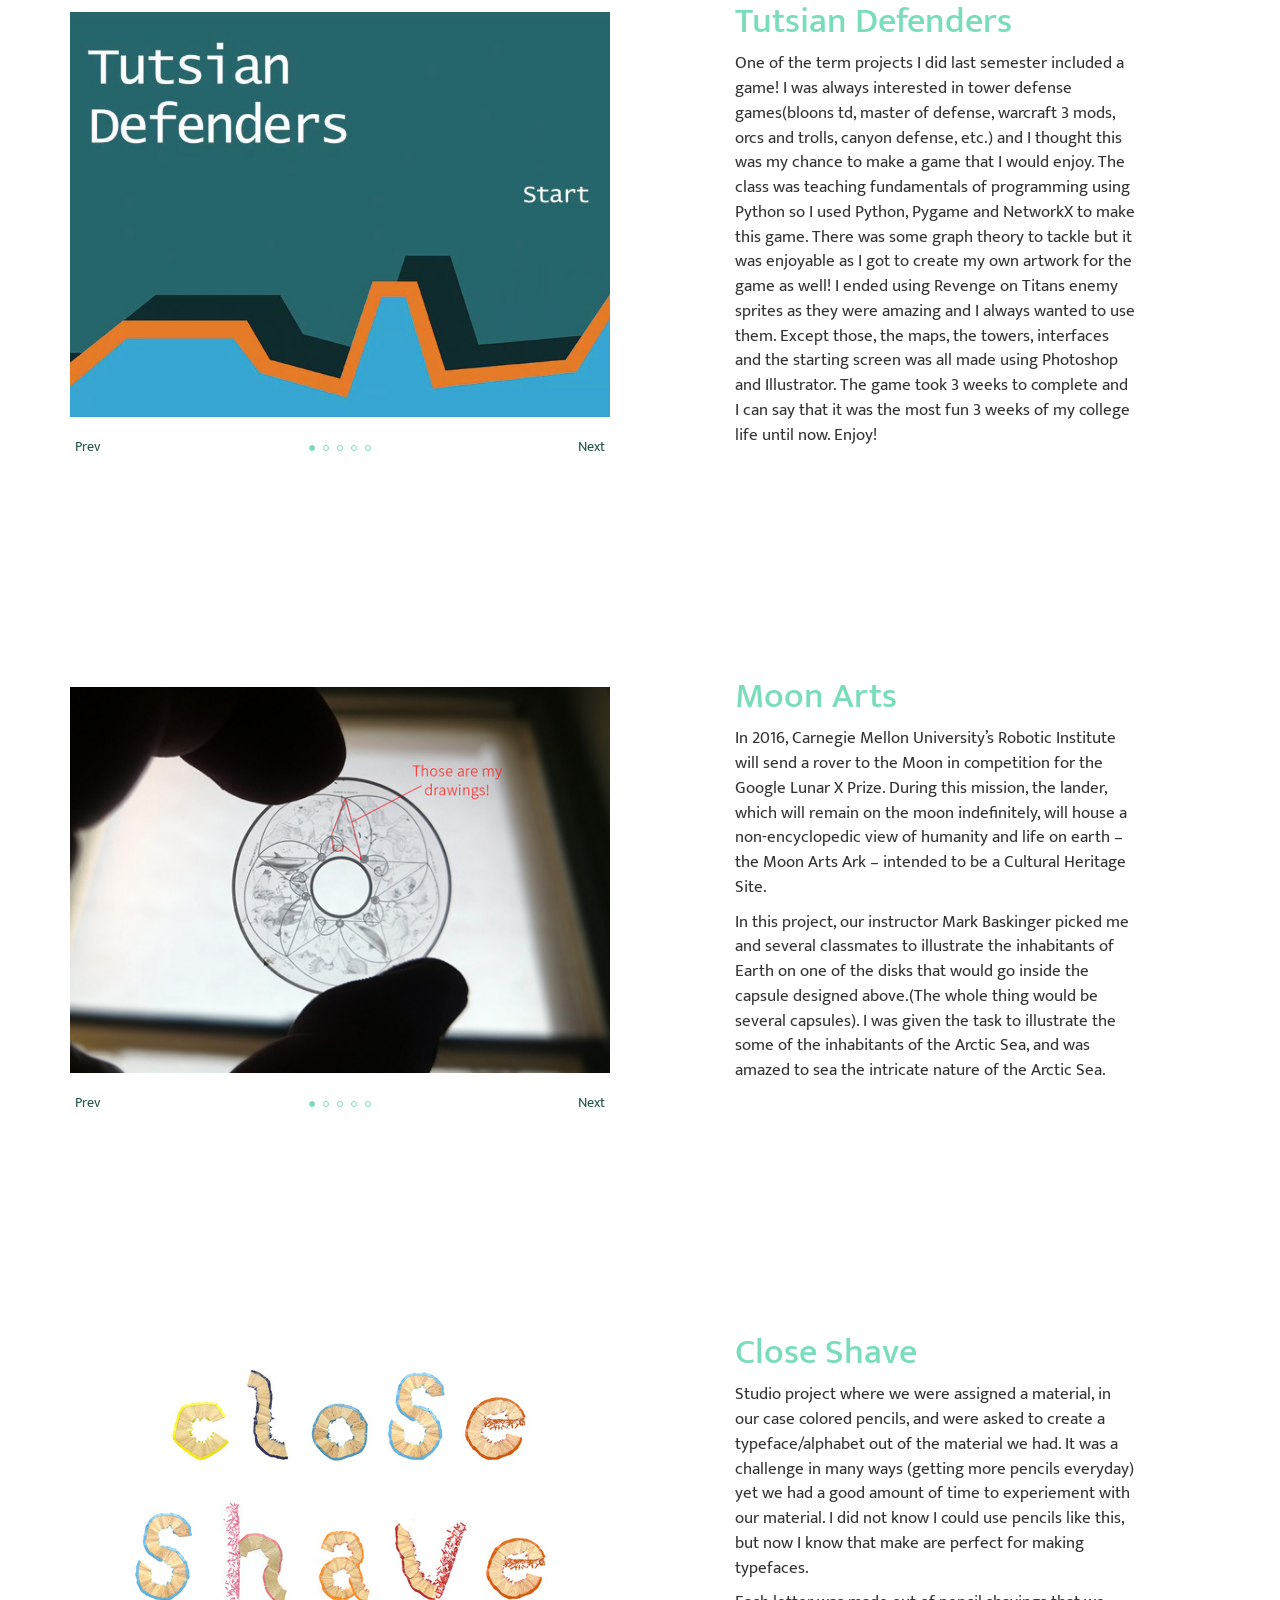
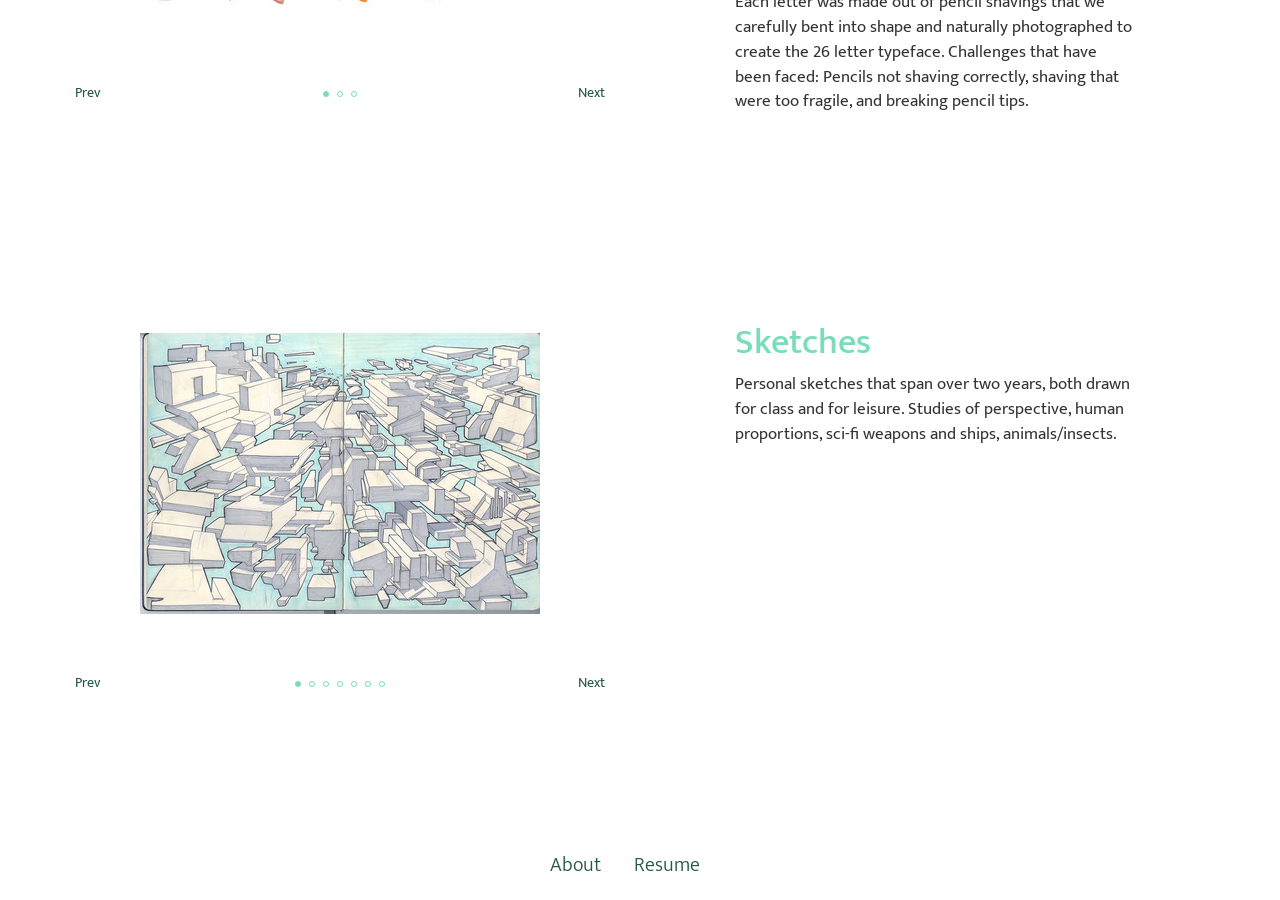
==== commit 8a101b60: "Added more Work Content" ====
--- a/work.html
+++ b/work.html
@@ -35,7 +35,7 @@
           <div class = "col-md-5 col-md-offset-4" style="padding-top:20px"> 
               <a href="index.html"> About</a>
               <a href="#"> Work</a>
-              <a href="/files/resume-denizSokullu.pdf" download> Resume </a>  
+              <a href="/files/resume-denizSokullu.pdf" target="_blank"> Resume </a> 
           </div>
         </div>
       </div>
@@ -59,7 +59,13 @@
           <div class = "work-hero-content col-lg-5 col-lg-offset-1">
             <h1>Algorithms with a Purpose Coding Competition</h1>
             <p>
-              Content coming Soon!
+              Hosted every year, Algorithms with a Purpose(AWAP), is a student run competition where teams are given a certain amount of time to come up with an algorithm that handles real life issues of Computer Science.This year, I was selected for the executive board, and designed the whole system of the competition, starting from the websites from which the tournament is run, web applications and t-shirt designs.
+            </p>
+            <p>
+              I used a Django framework to build a dynamic website with team login, submission collection and algorithm replay animation.
+            </p>
+            <p>
+              The event will be held in February 2017 so I will update content as the project reaches an end.
             </p>
           </div>
         </div>
@@ -81,7 +87,13 @@
           <div class = "work-hero-content col-lg-5 col-lg-offset-1">
             <h1>Paint the Pavement</h1>
             <p>
-              Content coming Soon!
+              For our Communication Design Studio, we were given the task of creating a application package/system that would encourage communities to apply to "Paint the Pavement Pittsburgh" in which the community gathers together and paints certain pavements in the intersection with colorful artworks.
+            </p>
+            <p>
+              We were given a large amount information to place into the package and I designed this package which would be given to school teachers and PTAs to encourage them to make an event where they can paint the pavement with their children and make their community come together.
+            </p>
+            <p>
+              The application package includes regulations and rules, a calendar of due dates, general application information, and the application forms that will be filled out.
             </p>
           </div>
         </div>
@@ -90,20 +102,29 @@
       <div class = "row work-section">
         <div class = "container">
           <div class = "work-hero-image col-lg-6 summerInternship">
-            <div class="my-slider slider">
-              <ul>
-<!--                 <li><a href="img/tutsianDefenders/1.jpg" data-lightbox="tutsianDefenders" data-title="My caption"><img src="img/tutsianDefenders/1.jpg" alt=""></a></li>
-                <li><a href="img/tutsianDefenders/2.jpg" data-lightbox="tutsianDefenders" data-title="My caption"><img src="img/tutsianDefenders/2.jpg" alt=""></a></li>
-                <li><a href="img/tutsianDefenders/3.jpg" data-lightbox="tutsianDefenders" data-title="My caption"><img src="img/tutsianDefenders/3.jpg" alt=""></a></li>
-                <li><a href="img/tutsianDefenders/4.jpg" data-lightbox="tutsianDefenders" data-title="My caption"><img src="img/tutsianDefenders/4.jpg" alt=""></a></li>
-                <li><a href="img/tutsianDefenders/5.jpg" data-lightbox="tutsianDefenders" data-title="My caption"><img src="img/tutsianDefenders/5.jpg" alt=""></a></li> -->
+            <div class="infinite-slider slider">
+              <ul>
+                <li><a href="http://www.eca.com.tr/en/" target="_blank"><img src="img/egegen/3.png" alt=""></a></li>
+                <li><a href="http://sienamavisehir.com/etap2" target="_blank"><img src="img/egegen/1.png" alt=""></a></li>
+                <li><a href="https://dikkan.com/" target="_blank"><img src="img/egegen/2.png" alt=""></a></li>
+
               </ul>
             </div>
           </div>
           <div class = "work-hero-content col-lg-5 col-lg-offset-1">
             <h1>Sophomore Summer Internship</h1>
             <p>
-              Content coming Soon!
+              I spent my sophomore summer working at a company called Egegen Internet Solutions in Istanbul, Turkey. The company focused on quickly building robust and simple websites according to the customers needs.
+              I was working with the Web Designers and Web Developers.
+            </p>
+            <p>
+              I worked on creating grids for websites and connecting data and links with the PHP backend of the system. I heavily used HTML/CSS to bring the designs alive and present them to the customers and had a chance to have a large impact on several websites.
+            </p>
+            <p>
+              I realized that I loved working with the web environment and I think this summer helped me understand the underlying principles and tools that I need to know to become a good Web Designer/Web Developer.
+            </p>
+            <p>
+              PS: Some of the content may be in Turkish.
             </p>
           </div>
         </div>
--- a/css/main.css
+++ b/css/main.css
@@ -157,8 +157,8 @@
 }
 
 @keyframes work-landing{
-	0%{height:120vh;}
-	100%{height:45vh;}
+	0%{height:1200px;}
+	100%{height:400px;}
 }
 @keyframes fadeIn{
 	from{opacity:0.1;}
@@ -182,10 +182,9 @@
 }
 .landing-work{
 	animation-name: work-landing;
-	animation-duration: 0.9s;
+	animation-duration: 0.7s;
 	animation-timing-function: cubic-bezier(0,0,0.58,1);
-	height:45vh;
-	min-height:350px;
+	height:400px;
 	background-color:#7addb9;
 /*	background: linear-gradient(to top,rgb(179,255,171), rgb(122,221,185)); /* Standard syntax */*/
 
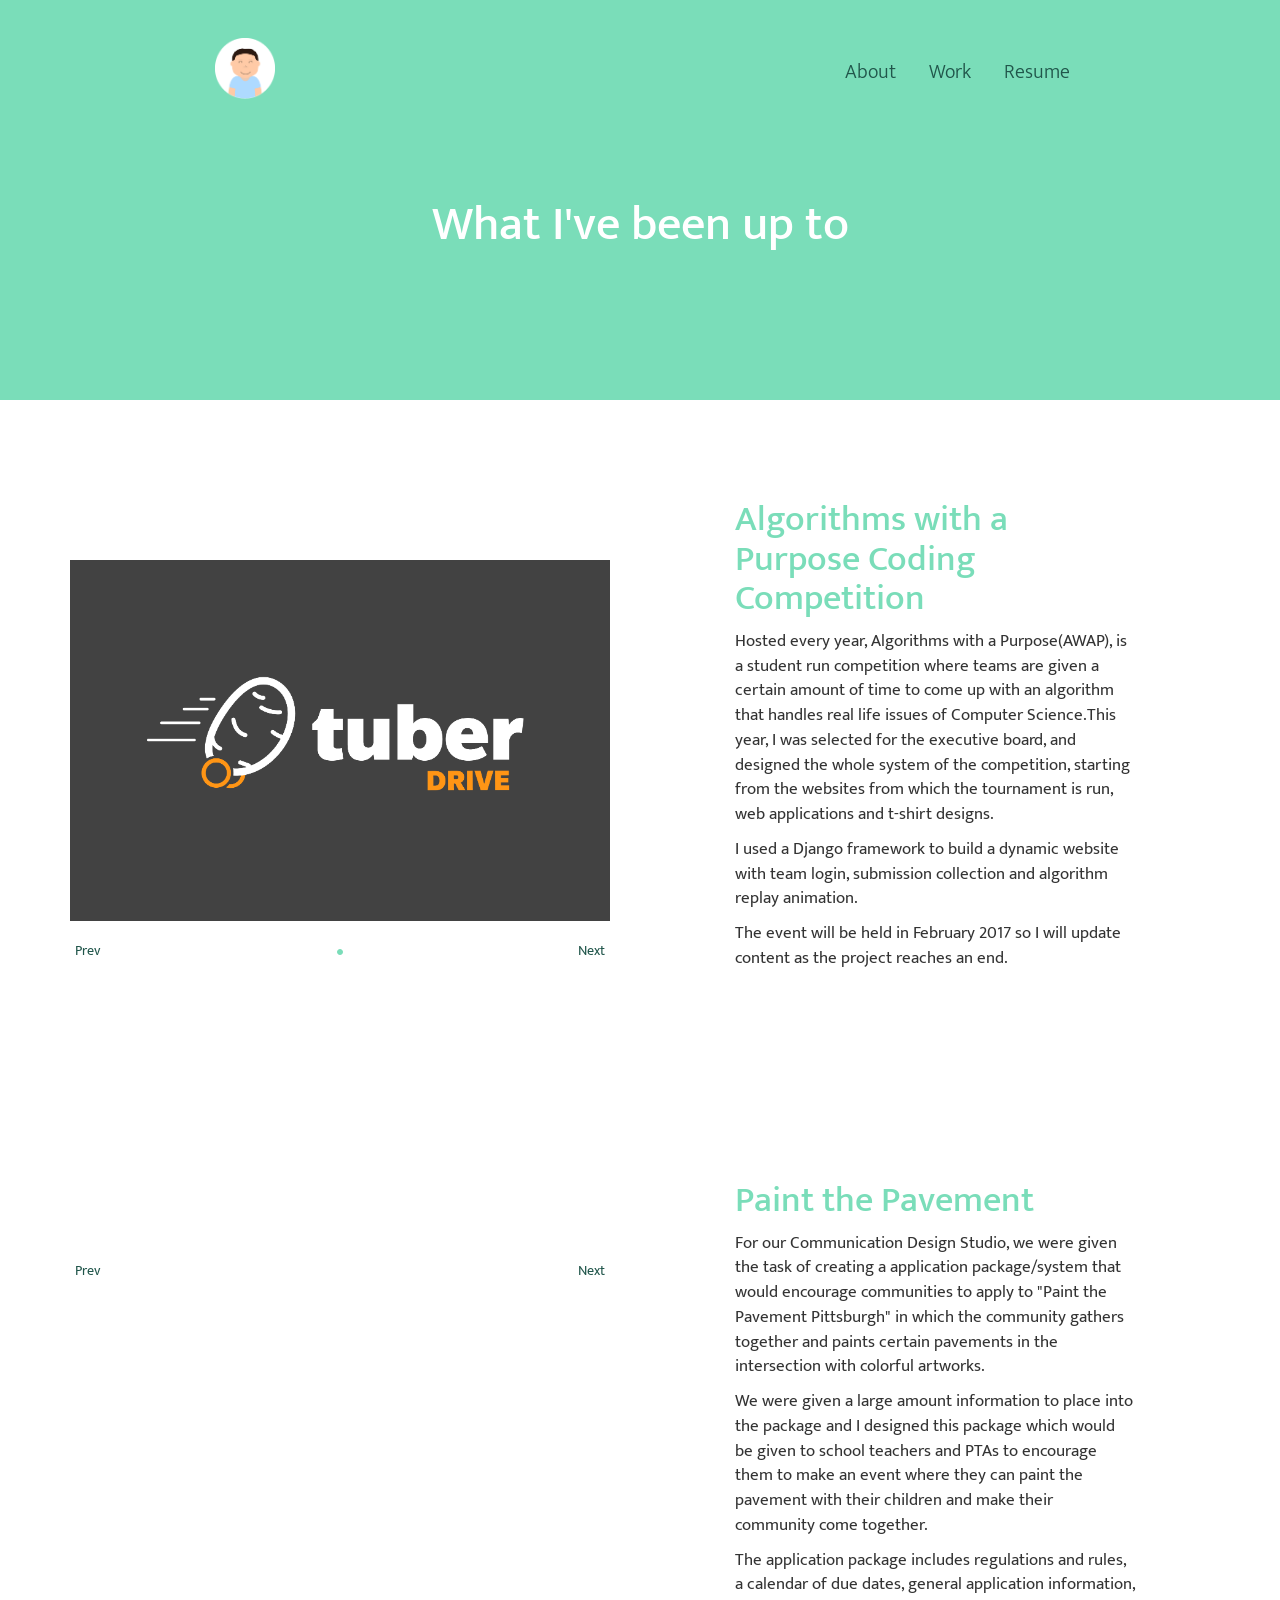
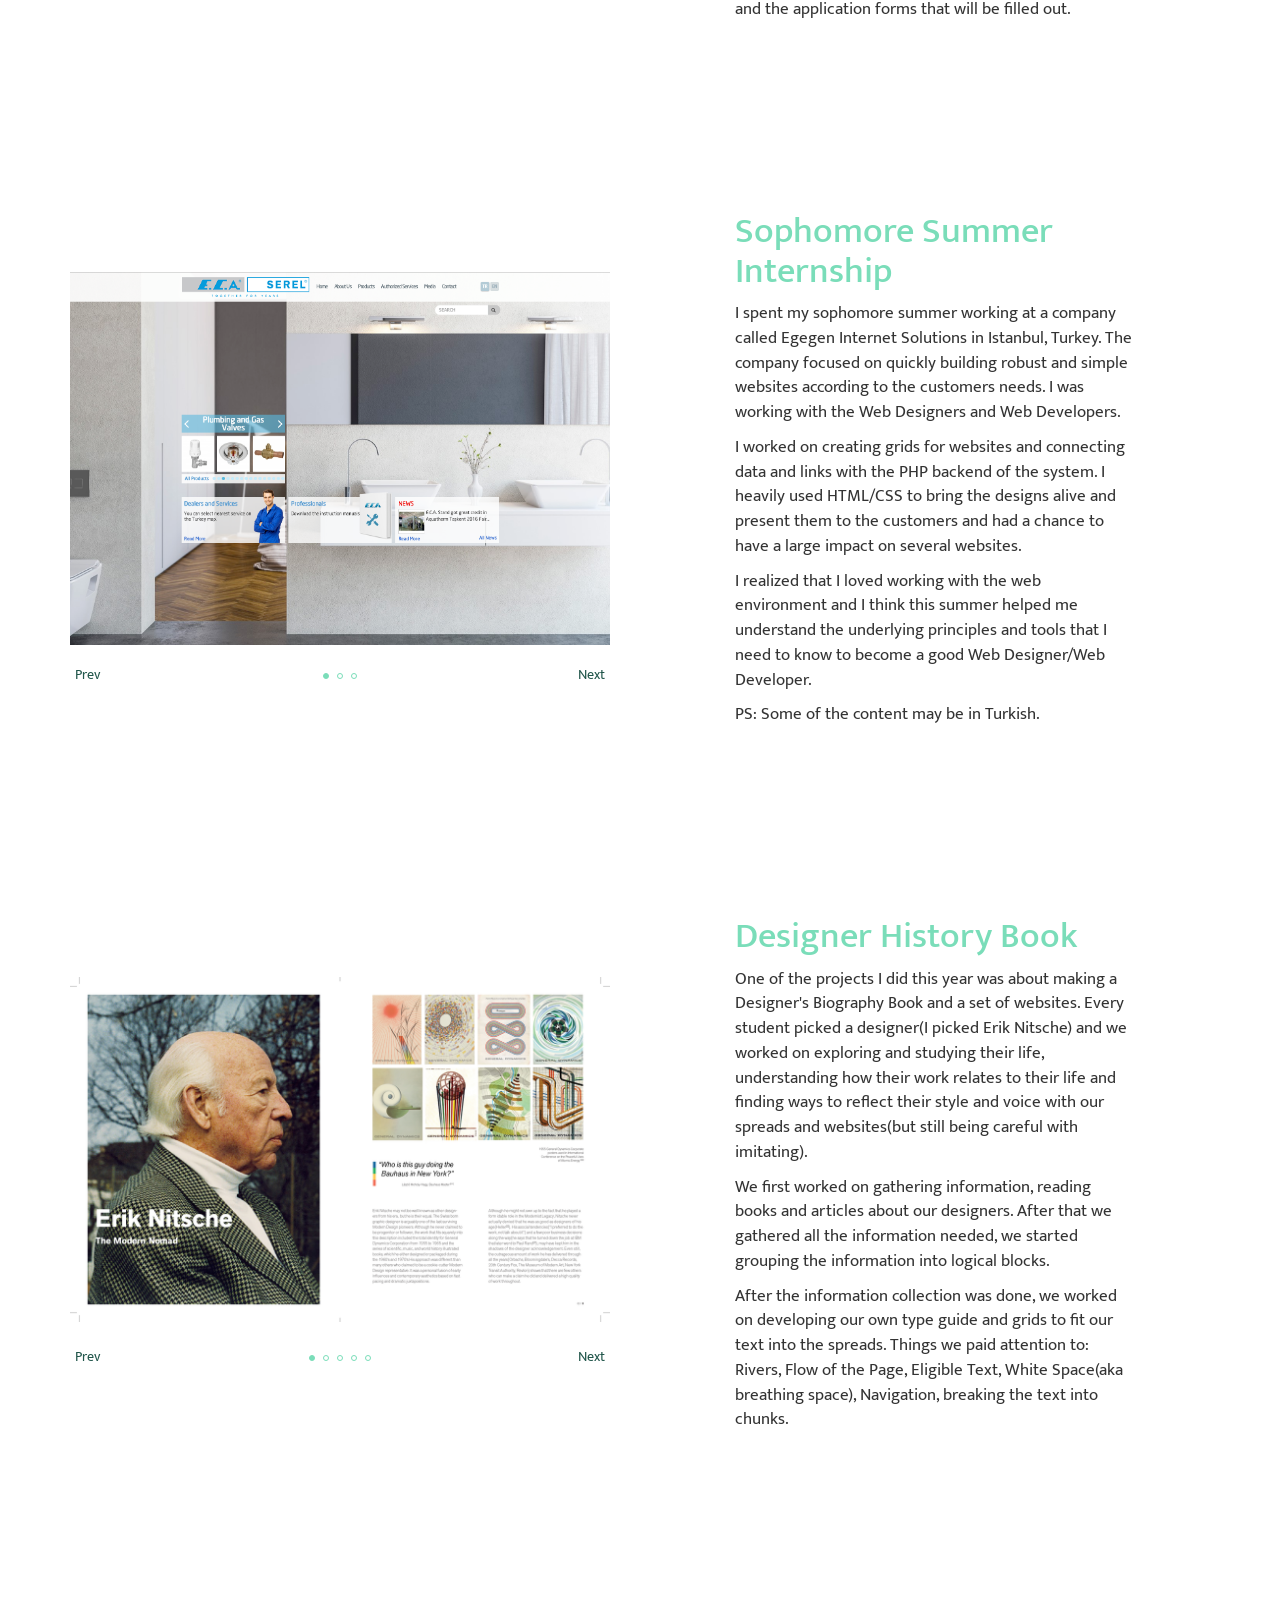
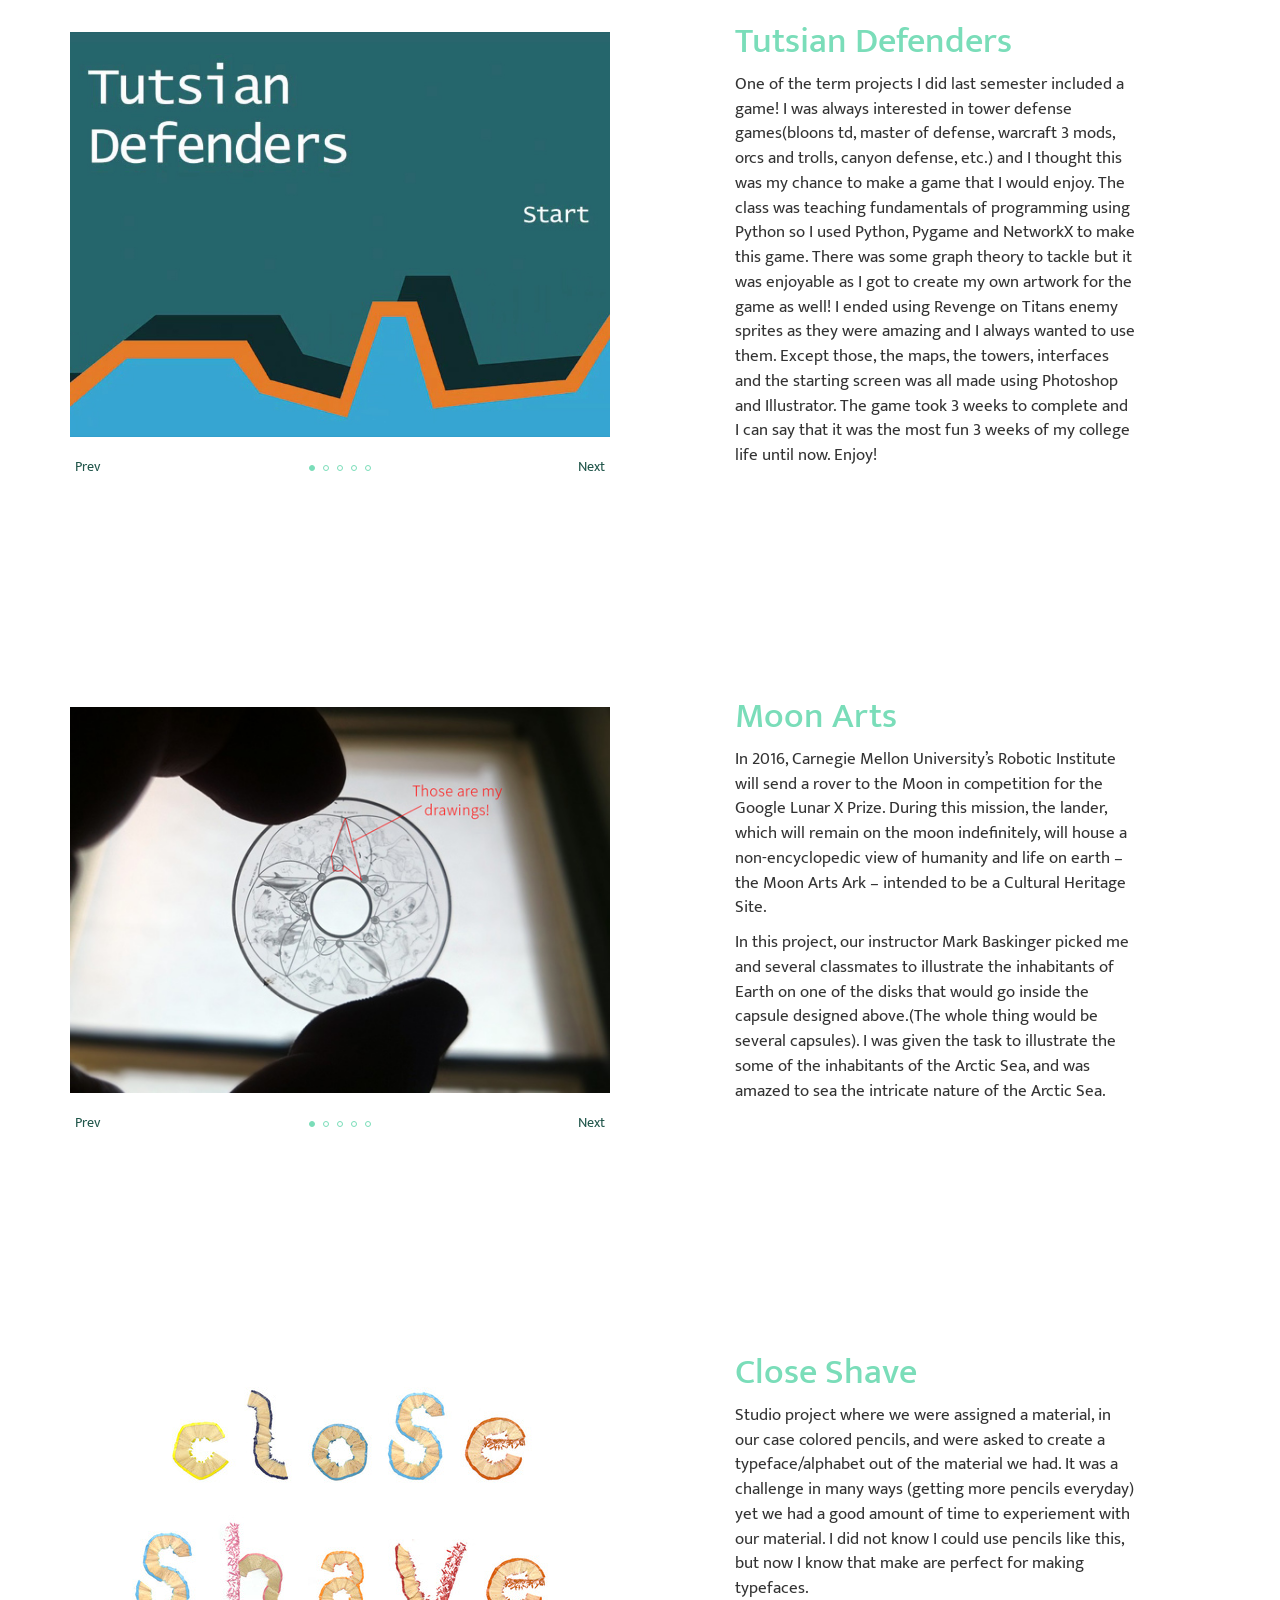
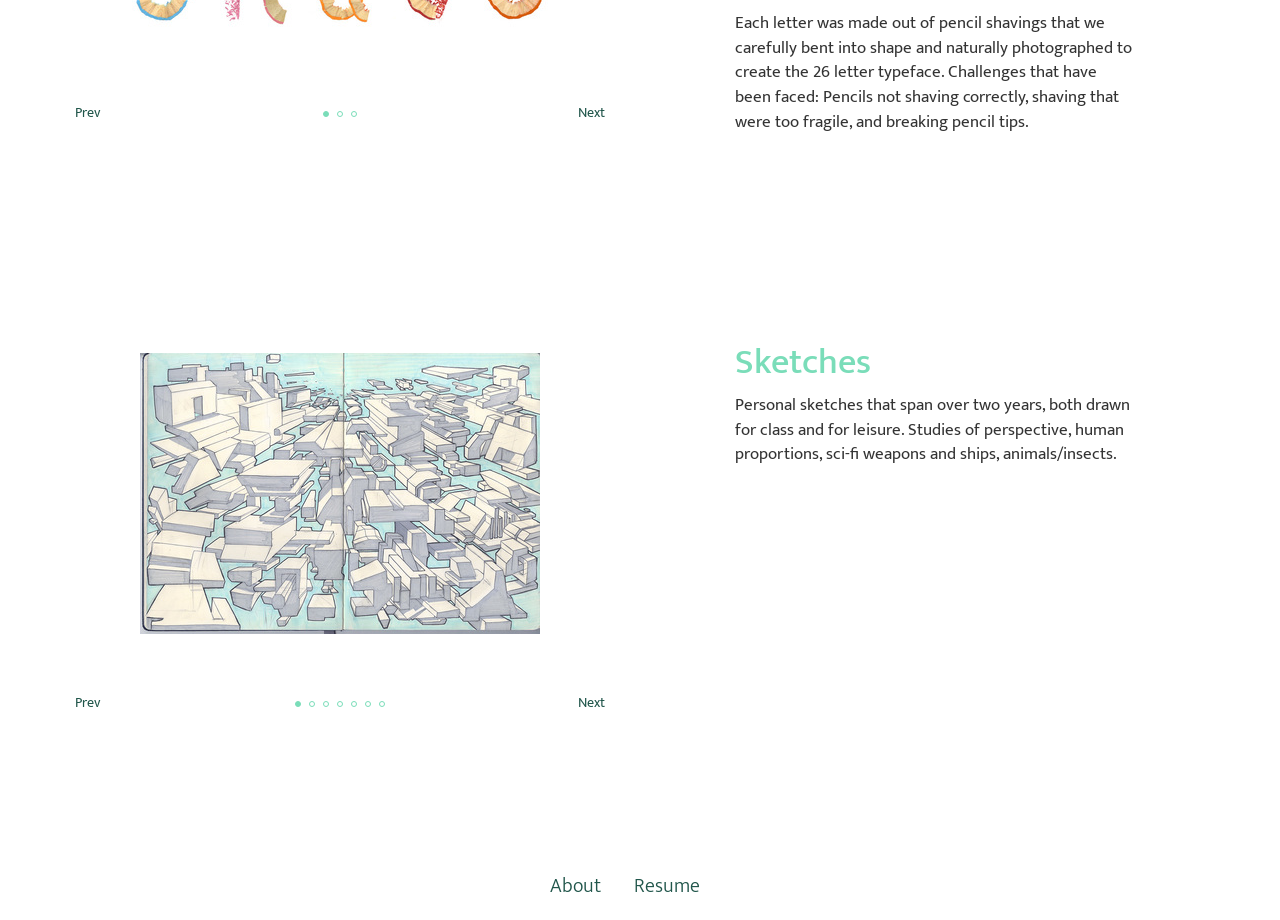
==== commit 0fd2dd4d: "Added content to work.html" ====
--- a/work.html
+++ b/work.html
@@ -46,13 +46,9 @@
     <div class = "row work-section">
         <div class = "container">
           <div class = "work-hero-image col-lg-6 awap">
-            <div class="my-slider slider">
-              <ul>
-<!--                 <li><a href="img/tutsianDefenders/1.jpg" data-lightbox="tutsianDefenders" data-title="My caption"><img src="img/tutsianDefenders/1.jpg" alt=""></a></li>
-                <li><a href="img/tutsianDefenders/2.jpg" data-lightbox="tutsianDefenders" data-title="My caption"><img src="img/tutsianDefenders/2.jpg" alt=""></a></li>
-                <li><a href="img/tutsianDefenders/3.jpg" data-lightbox="tutsianDefenders" data-title="My caption"><img src="img/tutsianDefenders/3.jpg" alt=""></a></li>
-                <li><a href="img/tutsianDefenders/4.jpg" data-lightbox="tutsianDefenders" data-title="My caption"><img src="img/tutsianDefenders/4.jpg" alt=""></a></li>
-                <li><a href="img/tutsianDefenders/5.jpg" data-lightbox="tutsianDefenders" data-title="My caption"><img src="img/tutsianDefenders/5.jpg" alt=""></a></li> -->
+            <div class="infinite-slider slider">
+              <ul>
+                <li><a href="img/awap/1.png" data-lightbox="awap" data-title="My caption"><img src="img/awap/1.png" alt=""></a></li>
               </ul>
             </div>
           </div>
--- a/css/main.css
+++ b/css/main.css
@@ -157,7 +157,7 @@
 }
 
 @keyframes work-landing{
-	0%{height:1200px;}
+	0%{height:700px;}
 	100%{height:400px;}
 }
 @keyframes fadeIn{
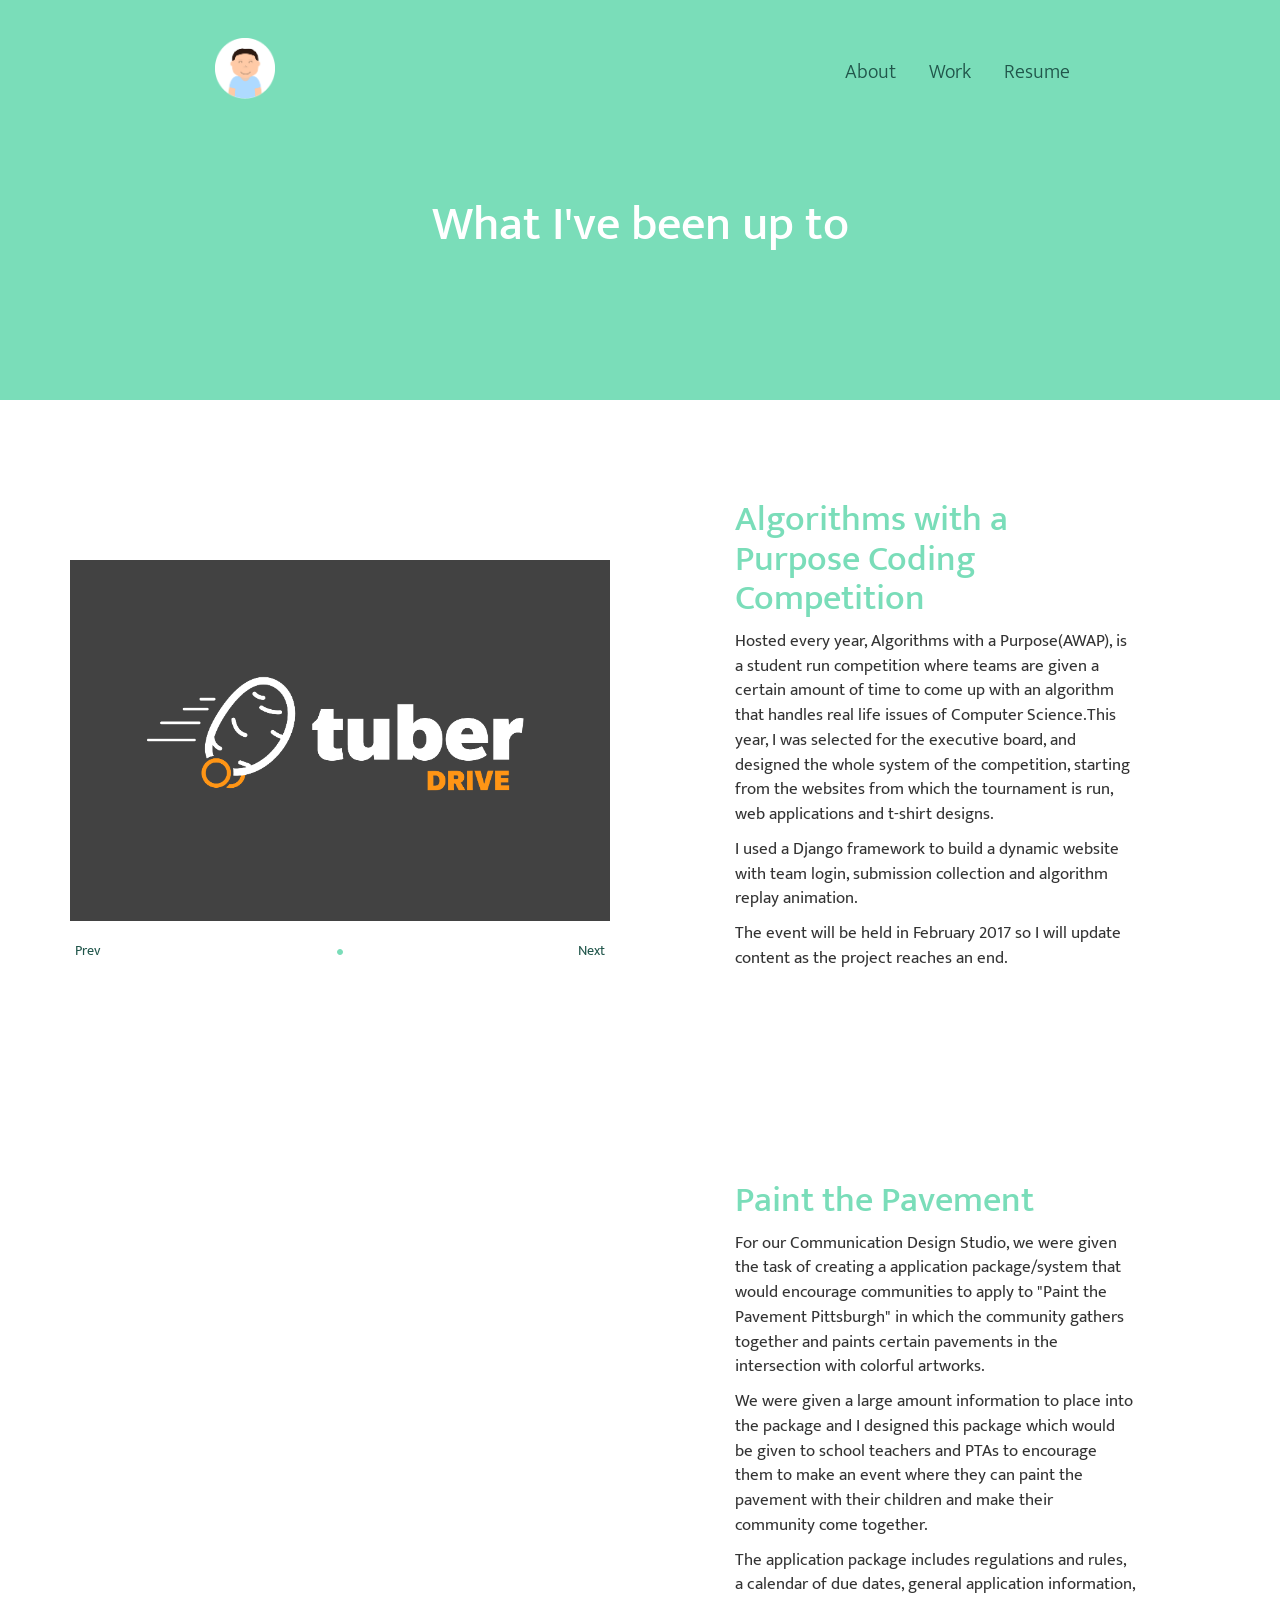
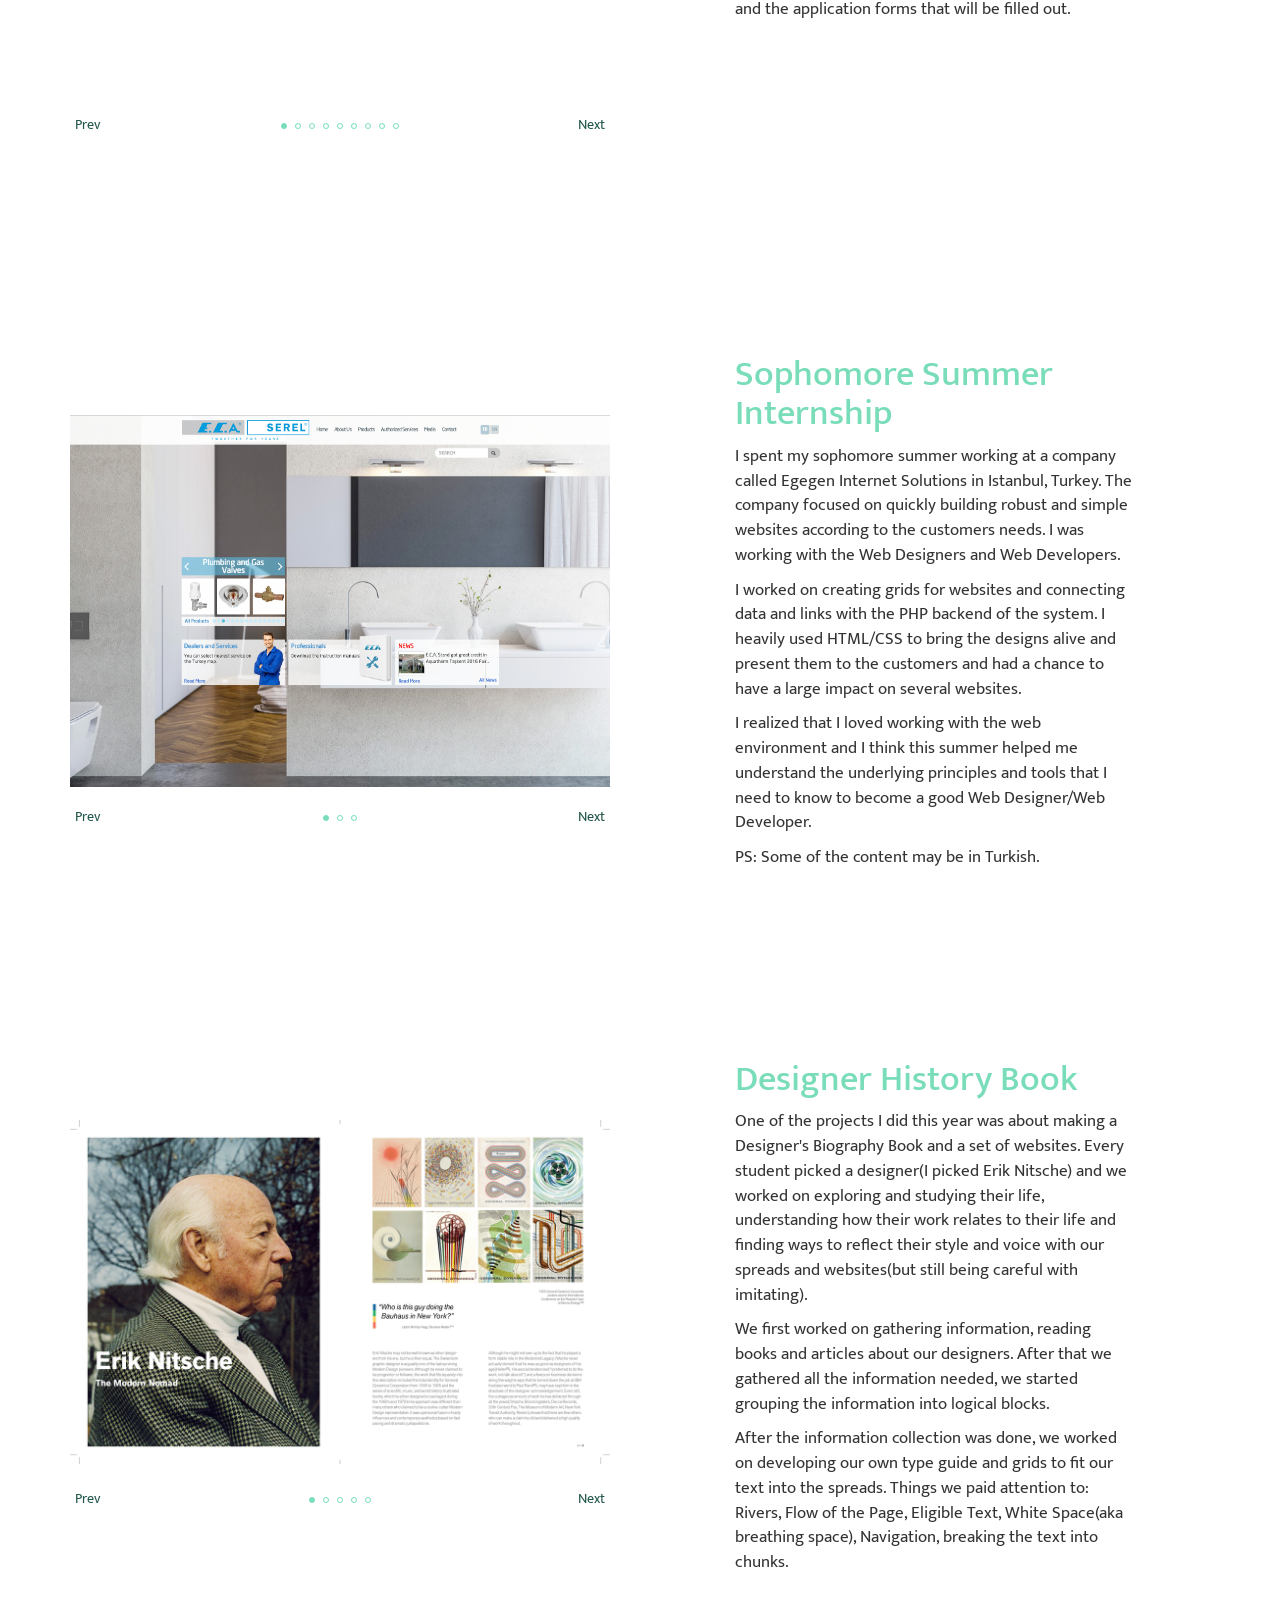
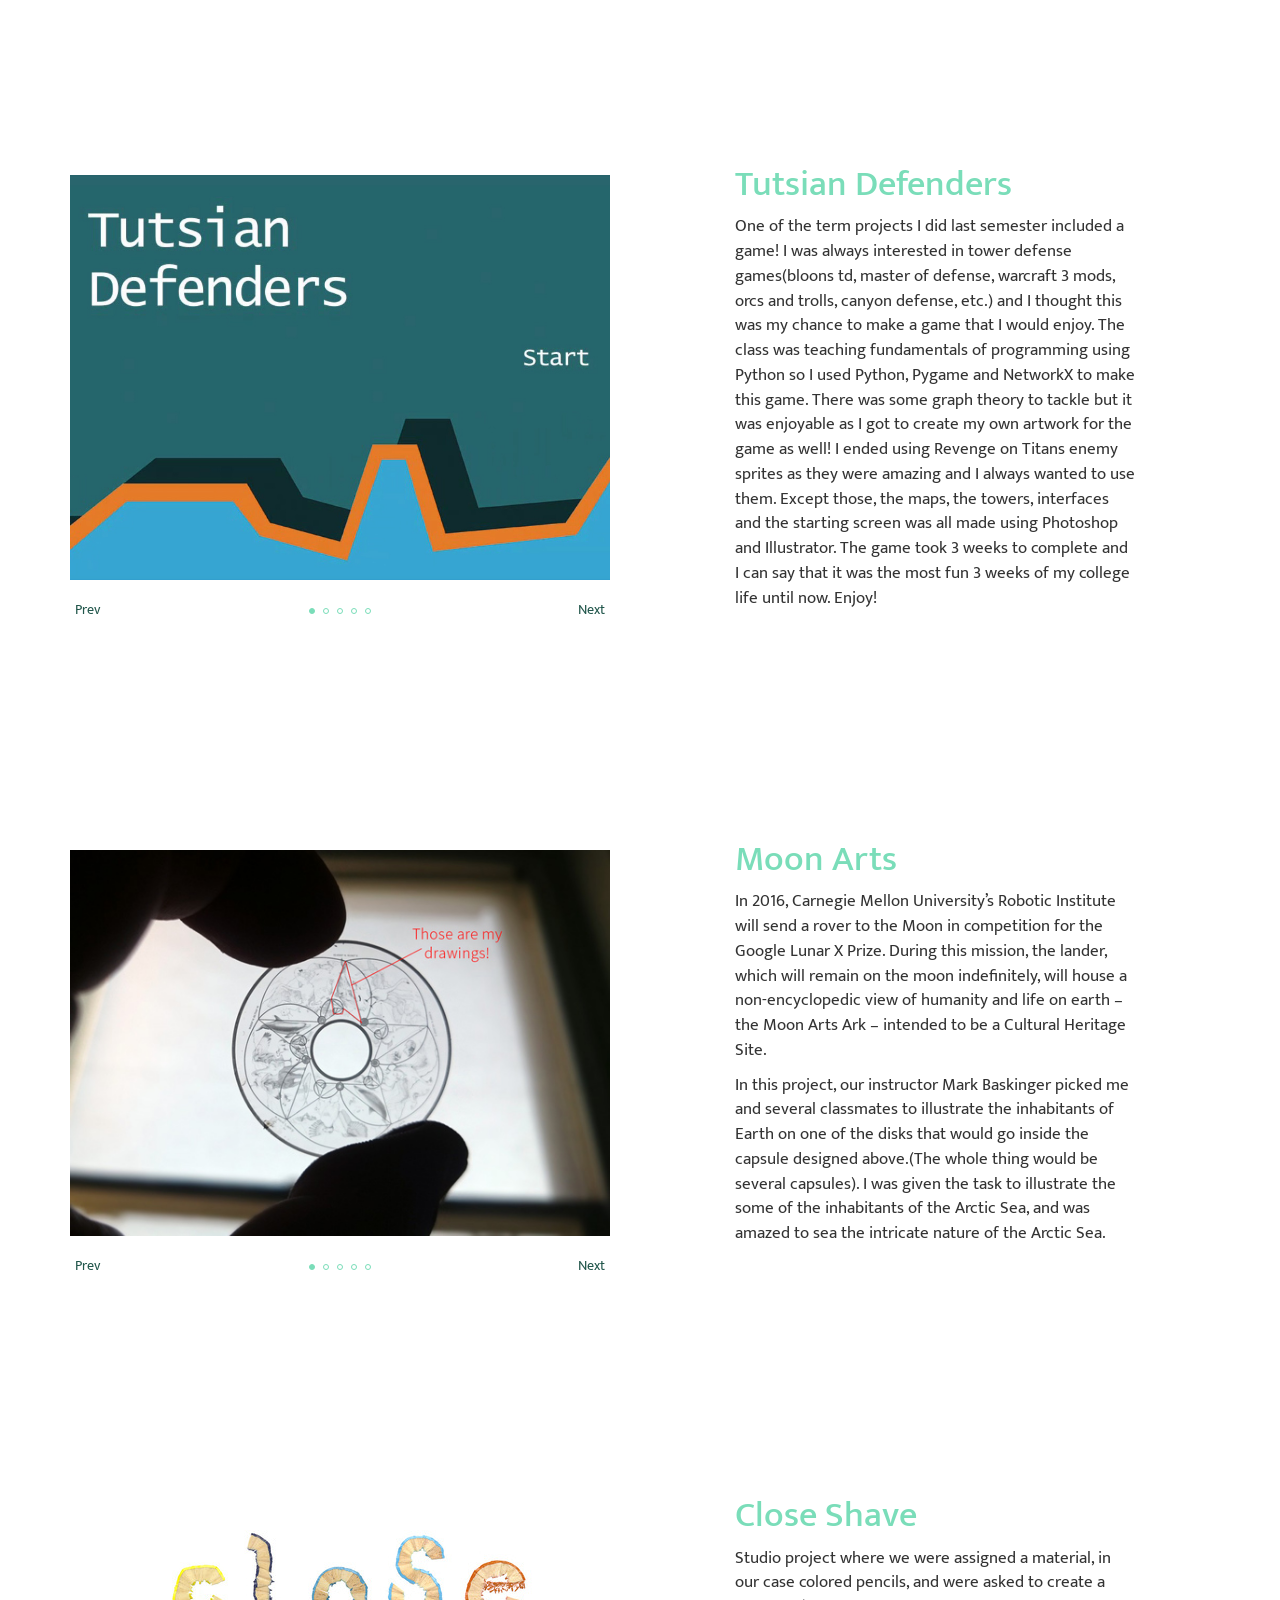
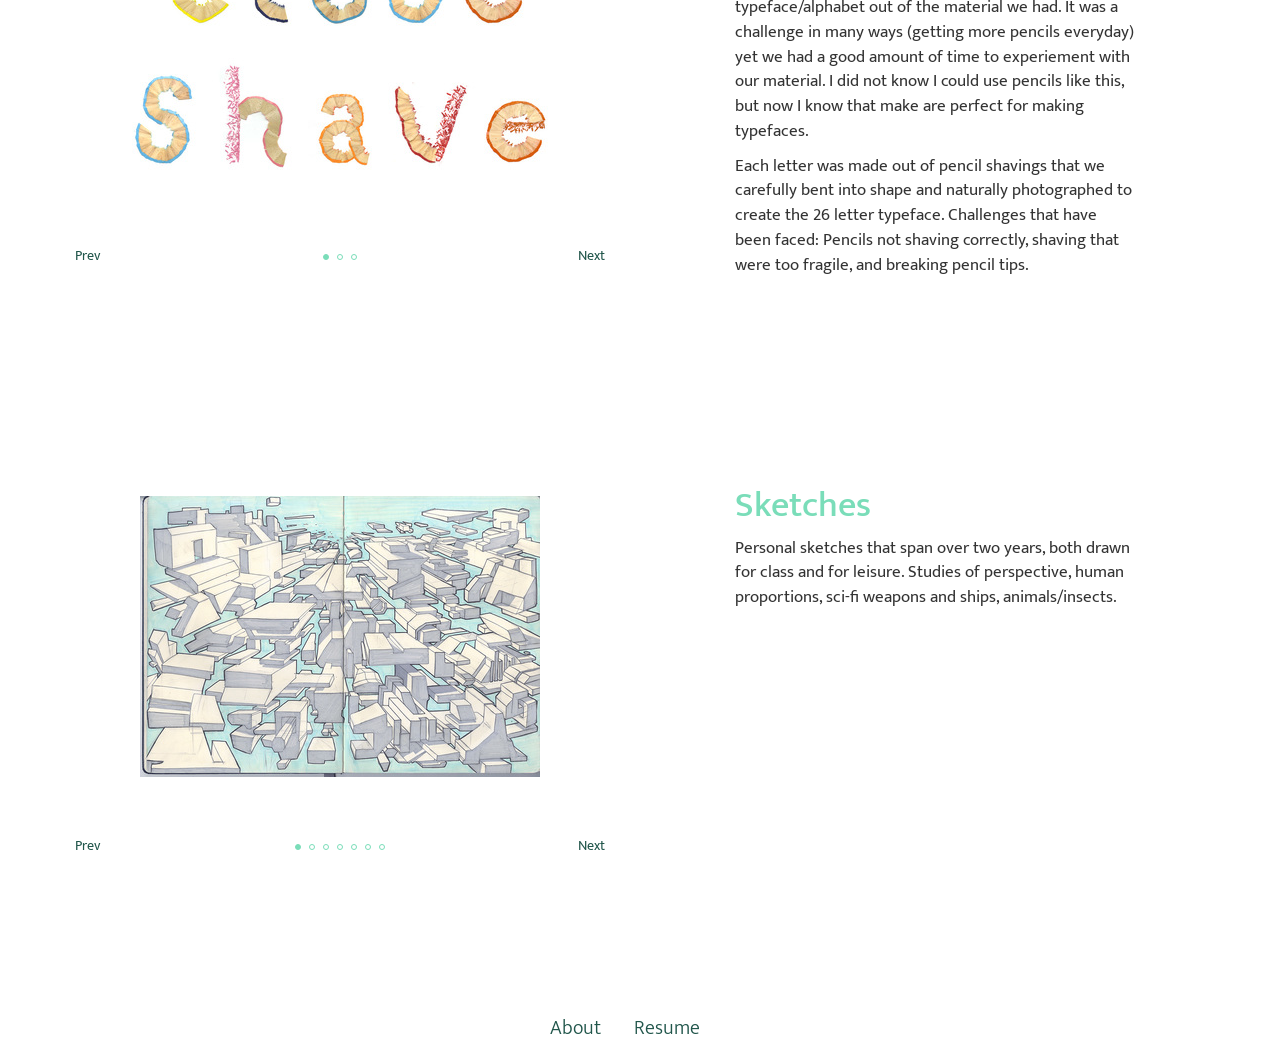
==== commit 6a1a7e8d: "Added more content" ====
--- a/work.html
+++ b/work.html
@@ -72,11 +72,15 @@
           <div class = "work-hero-image col-lg-6 ptp">
             <div class="my-slider slider">
               <ul>
-<!--                 <li><a href="img/tutsianDefenders/1.jpg" data-lightbox="tutsianDefenders" data-title="My caption"><img src="img/tutsianDefenders/1.jpg" alt=""></a></li>
-                <li><a href="img/tutsianDefenders/2.jpg" data-lightbox="tutsianDefenders" data-title="My caption"><img src="img/tutsianDefenders/2.jpg" alt=""></a></li>
-                <li><a href="img/tutsianDefenders/3.jpg" data-lightbox="tutsianDefenders" data-title="My caption"><img src="img/tutsianDefenders/3.jpg" alt=""></a></li>
-                <li><a href="img/tutsianDefenders/4.jpg" data-lightbox="tutsianDefenders" data-title="My caption"><img src="img/tutsianDefenders/4.jpg" alt=""></a></li>
-                <li><a href="img/tutsianDefenders/5.jpg" data-lightbox="tutsianDefenders" data-title="My caption"><img src="img/tutsianDefenders/5.jpg" alt=""></a></li> -->
+                <li><a href="img/ptp/1.jpg" data-lightbox="ptp" data-title="My caption"><img src="img/ptp/1.jpg" alt=""></a></li>
+                <li><a href="img/ptp/2.jpg" data-lightbox="ptp" data-title="My caption"><img src="img/ptp/2.jpg" alt=""></a></li>
+                <li><a href="img/ptp/3.jpg" data-lightbox="ptp" data-title="My caption"><img src="img/ptp/3.jpg" alt=""></a></li>
+                <li><a href="img/ptp/4.jpg" data-lightbox="ptp" data-title="My caption"><img src="img/ptp/4.jpg" alt=""></a></li>
+                <li><a href="img/ptp/5.jpg" data-lightbox="ptp" data-title="My caption"><img src="img/ptp/5.jpg" alt=""></a></li>
+                <li><a href="img/ptp/5.jpg" data-lightbox="ptp" data-title="My caption"><img src="img/ptp/6.jpg" alt=""></a></li>
+                <li><a href="img/ptp/5.jpg" data-lightbox="ptp" data-title="My caption"><img src="img/ptp/7.jpg" alt=""></a></li>
+                <li><a href="img/ptp/5.jpg" data-lightbox="ptp" data-title="My caption"><img src="img/ptp/8.jpg" alt=""></a></li>
+                <li><a href="img/ptp/5.jpg" data-lightbox="ptp" data-title="My caption"><img src="img/ptp/9.jpg" alt=""></a></li>
               </ul>
             </div>
           </div>
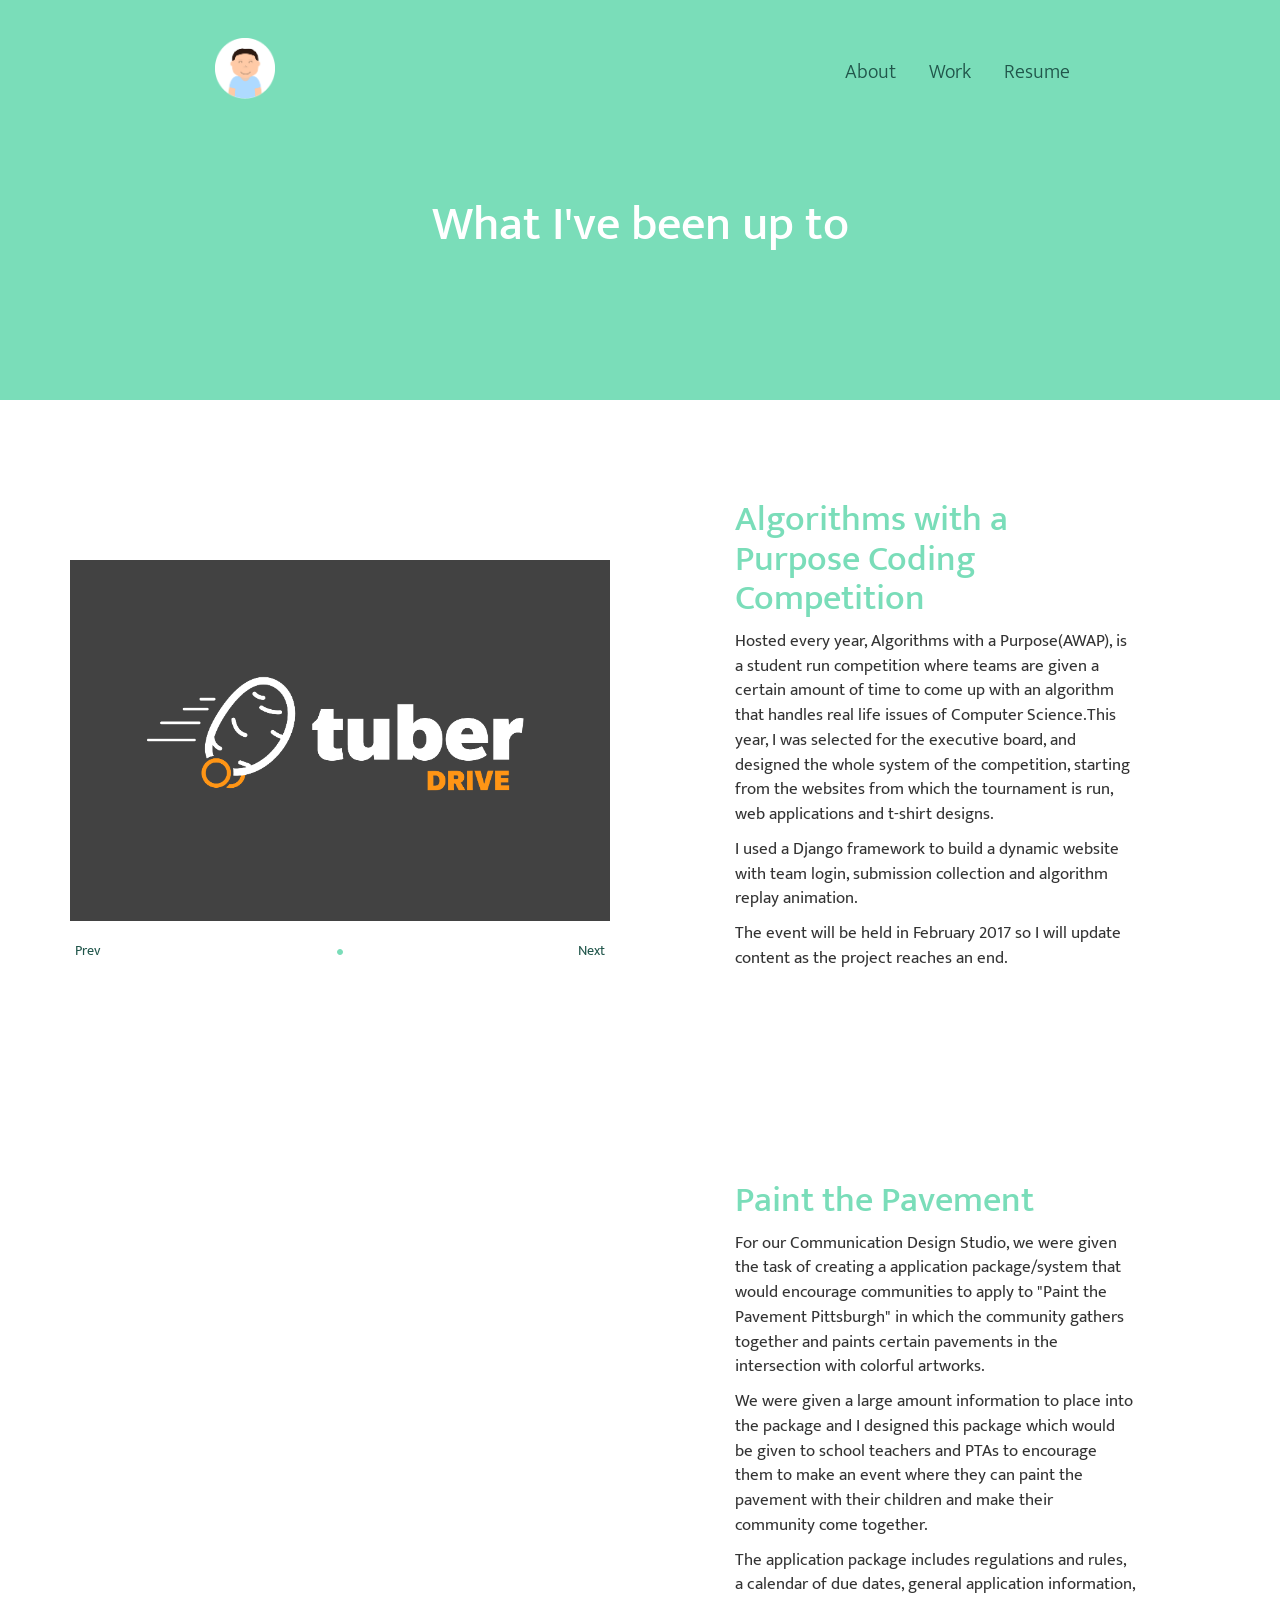
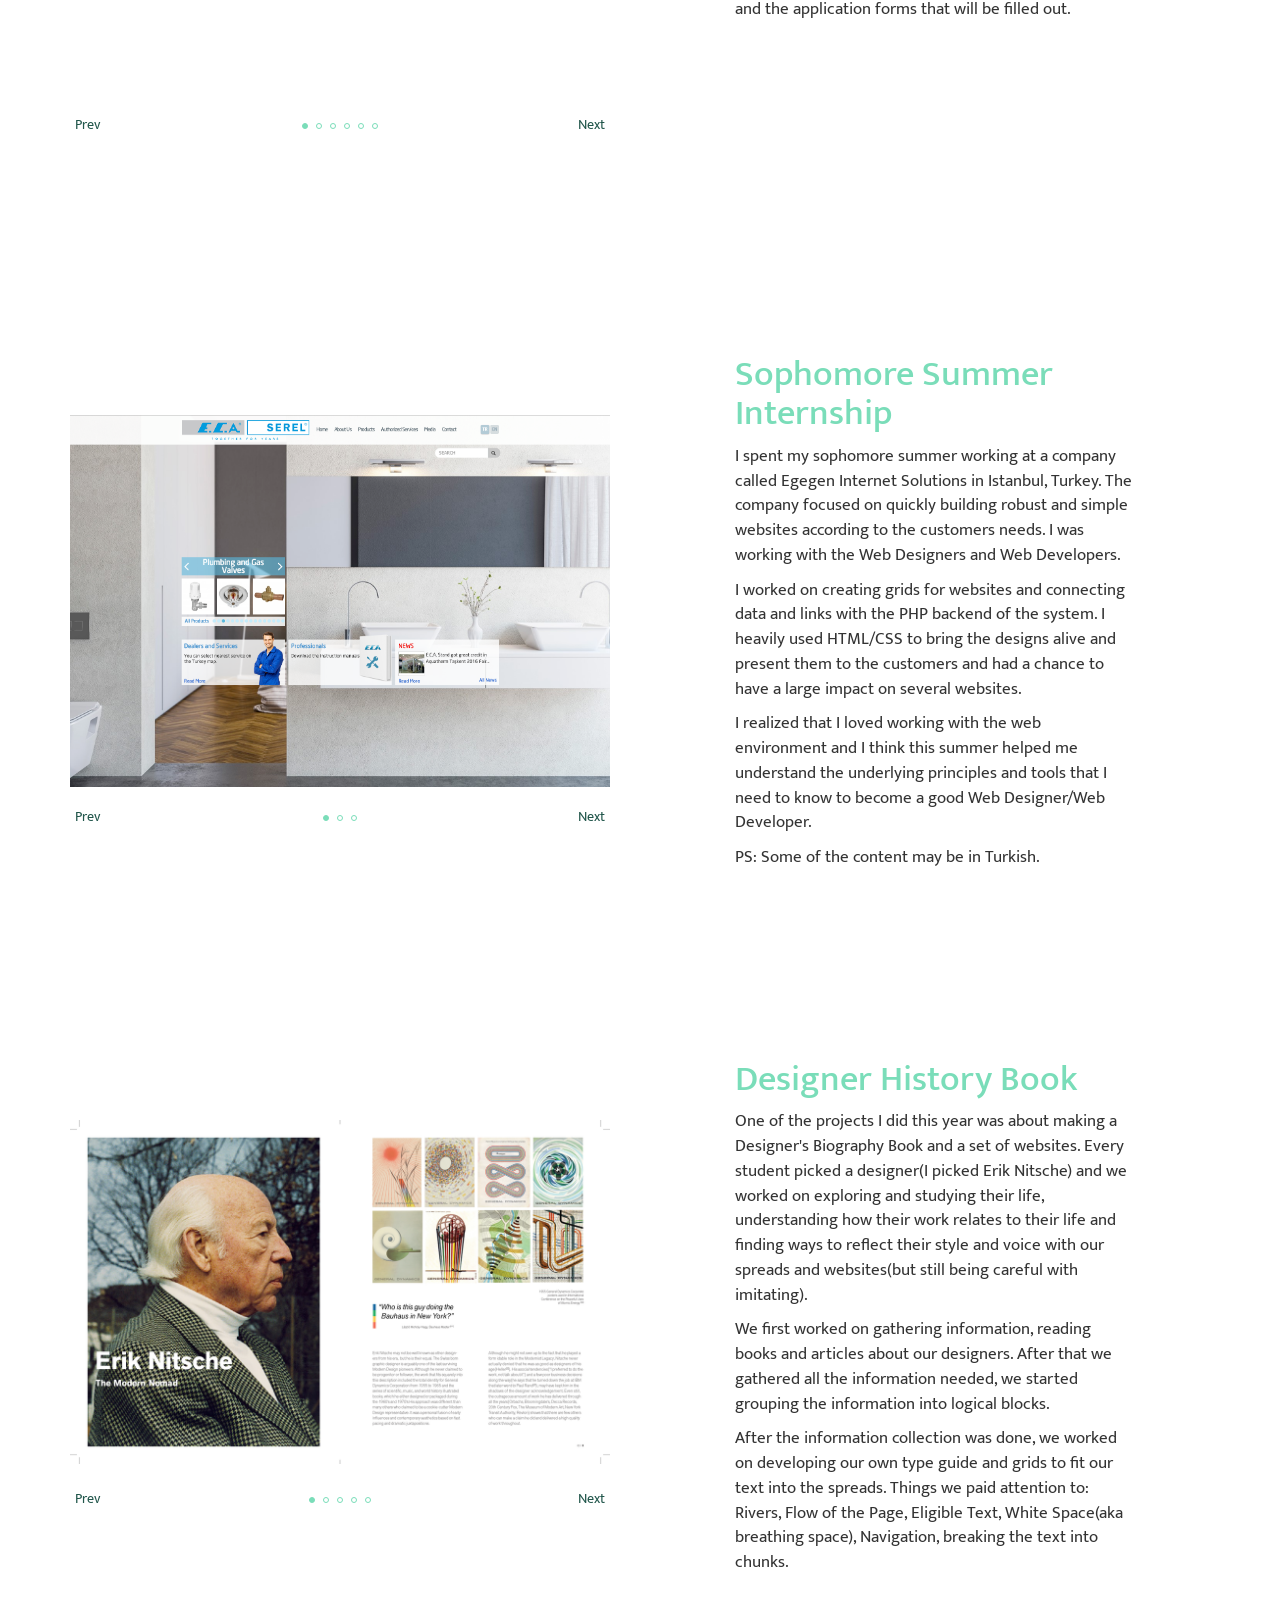
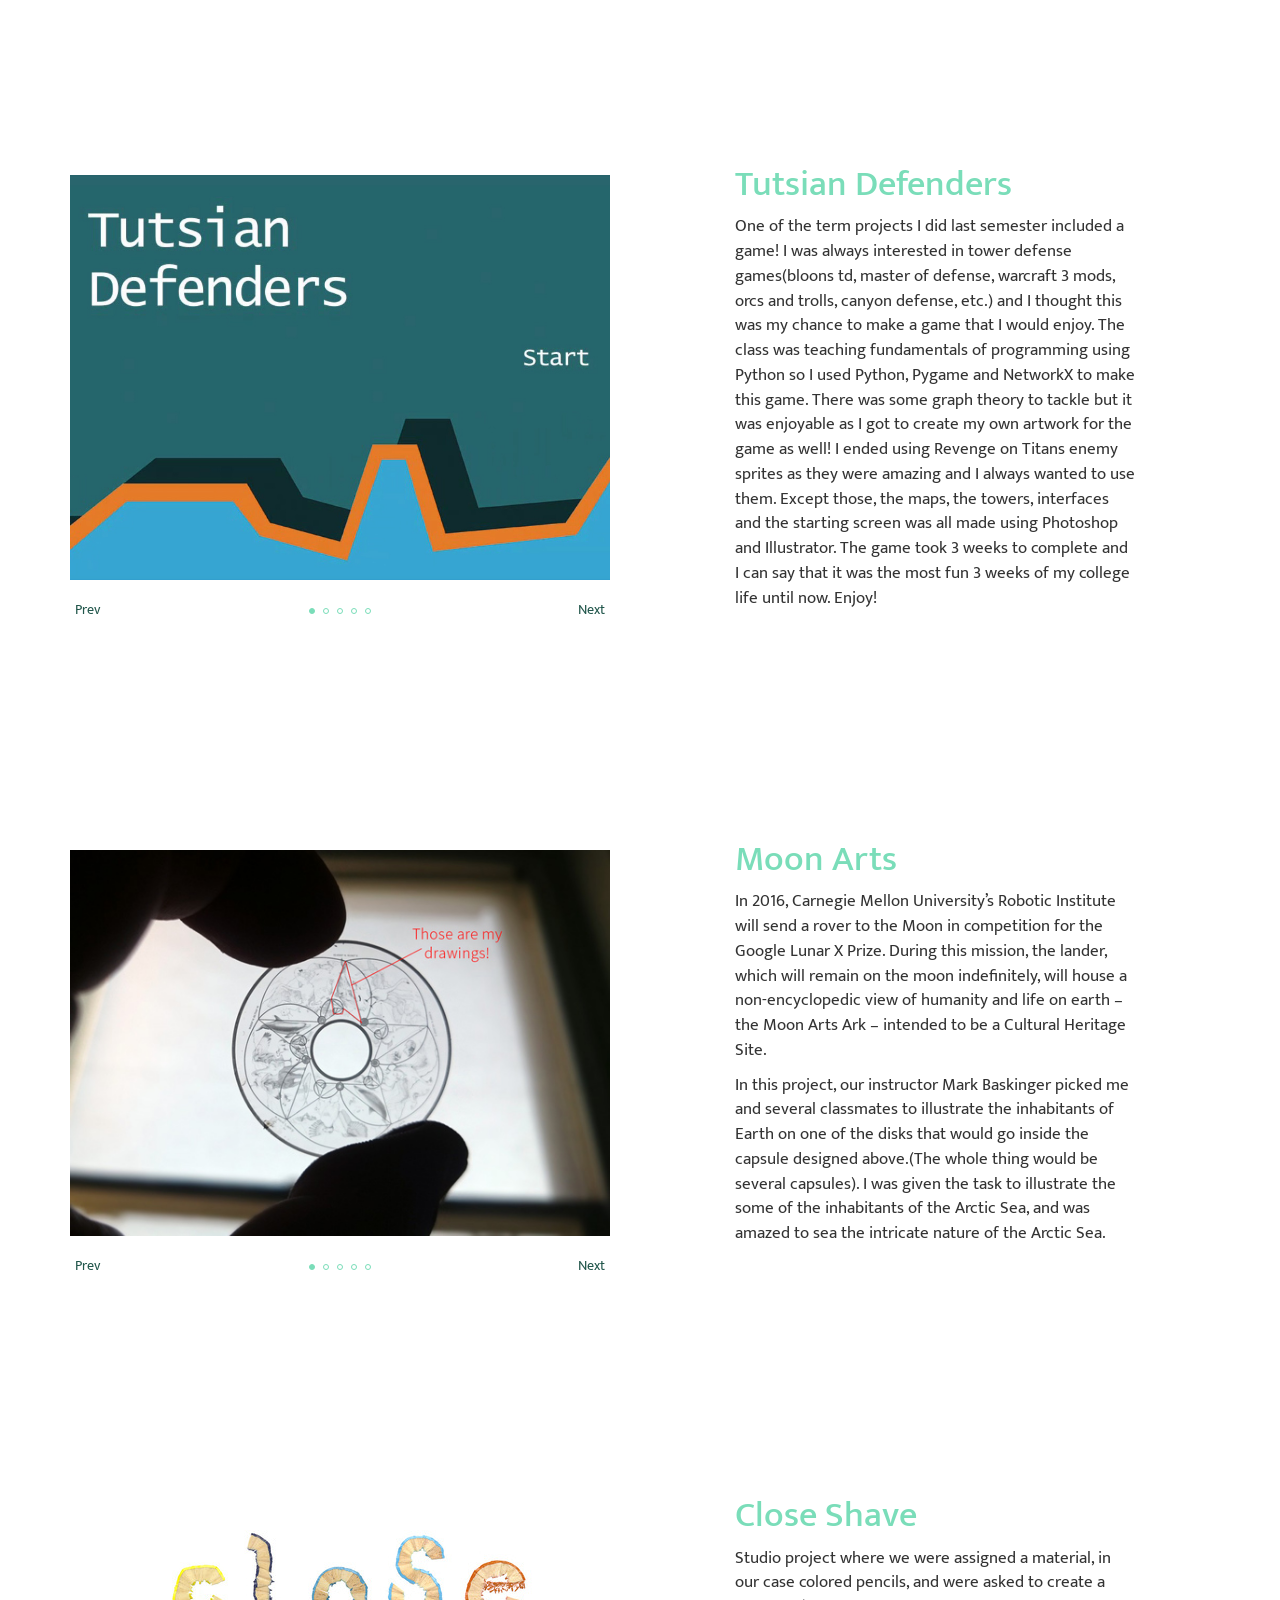
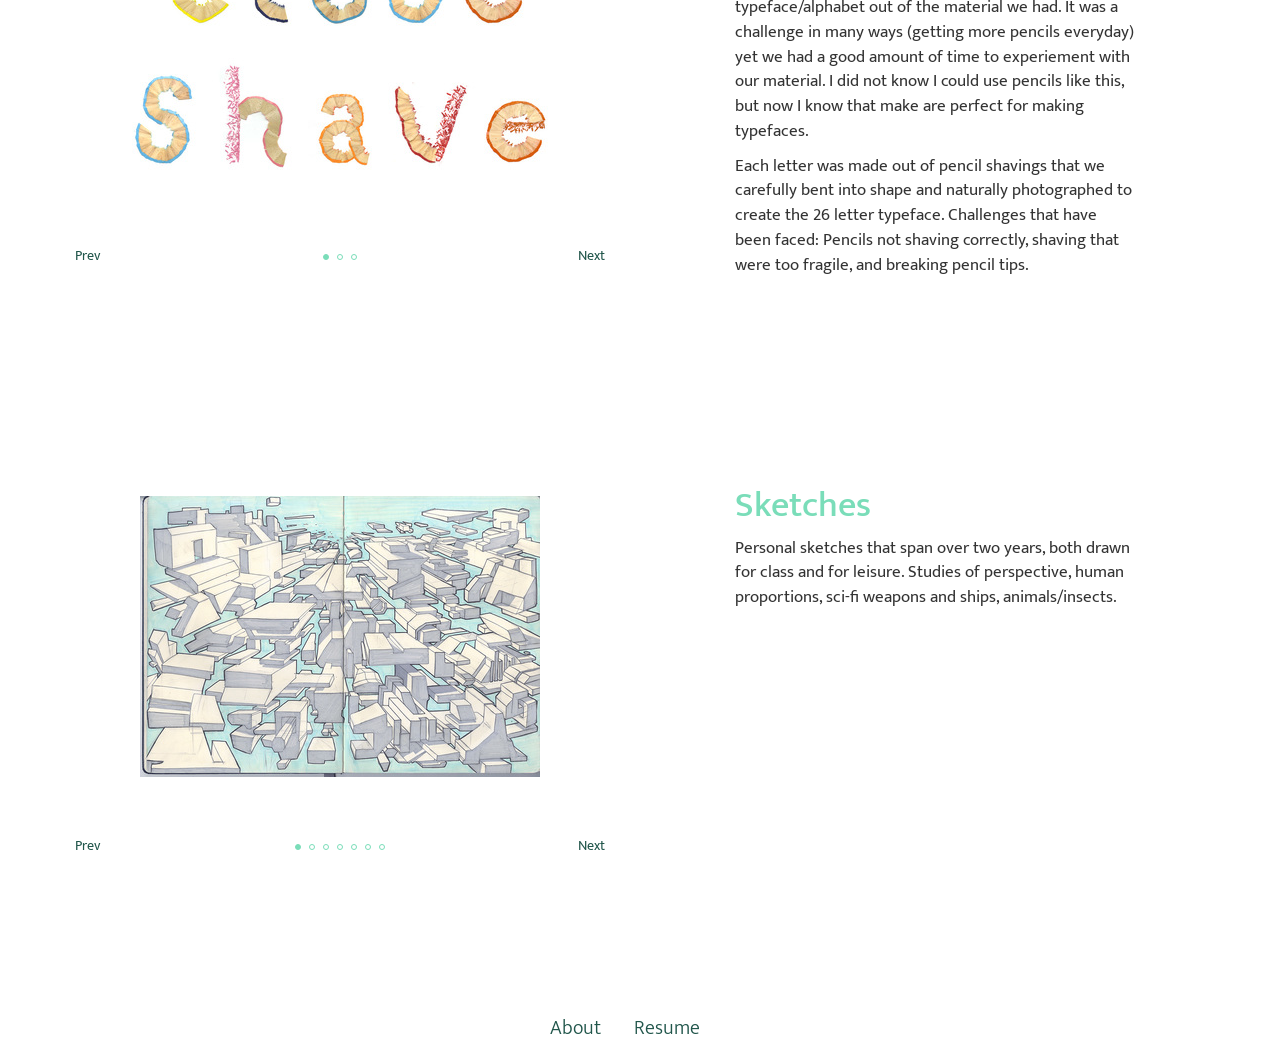
==== commit 20512641: "changed images in ptp" ====
--- a/work.html
+++ b/work.html
@@ -77,10 +77,7 @@
                 <li><a href="img/ptp/3.jpg" data-lightbox="ptp" data-title="My caption"><img src="img/ptp/3.jpg" alt=""></a></li>
                 <li><a href="img/ptp/4.jpg" data-lightbox="ptp" data-title="My caption"><img src="img/ptp/4.jpg" alt=""></a></li>
                 <li><a href="img/ptp/5.jpg" data-lightbox="ptp" data-title="My caption"><img src="img/ptp/5.jpg" alt=""></a></li>
-                <li><a href="img/ptp/5.jpg" data-lightbox="ptp" data-title="My caption"><img src="img/ptp/6.jpg" alt=""></a></li>
-                <li><a href="img/ptp/5.jpg" data-lightbox="ptp" data-title="My caption"><img src="img/ptp/7.jpg" alt=""></a></li>
-                <li><a href="img/ptp/5.jpg" data-lightbox="ptp" data-title="My caption"><img src="img/ptp/8.jpg" alt=""></a></li>
-                <li><a href="img/ptp/5.jpg" data-lightbox="ptp" data-title="My caption"><img src="img/ptp/9.jpg" alt=""></a></li>
+                <li><a href="img/ptp/6.jpg" data-lightbox="ptp" data-title="My caption"><img src="img/ptp/6.jpg" alt=""></a></li>
               </ul>
             </div>
           </div>
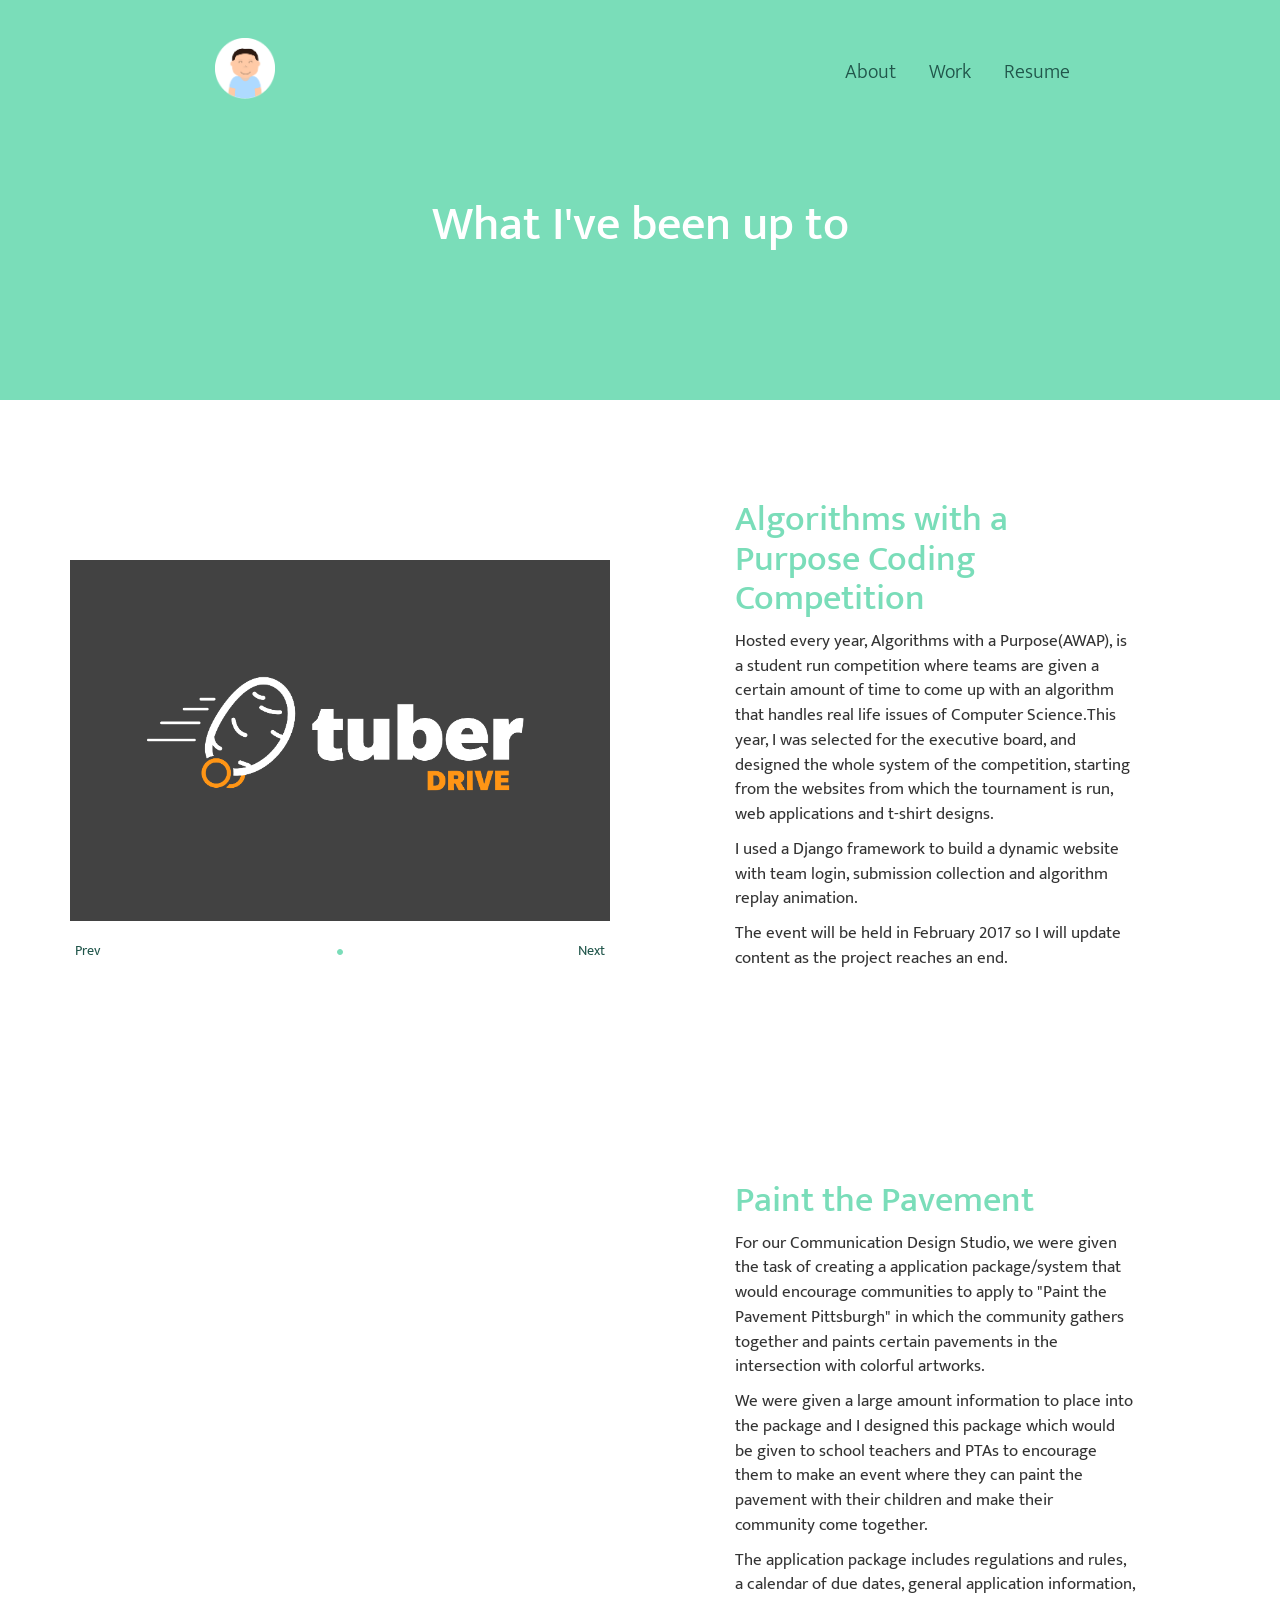
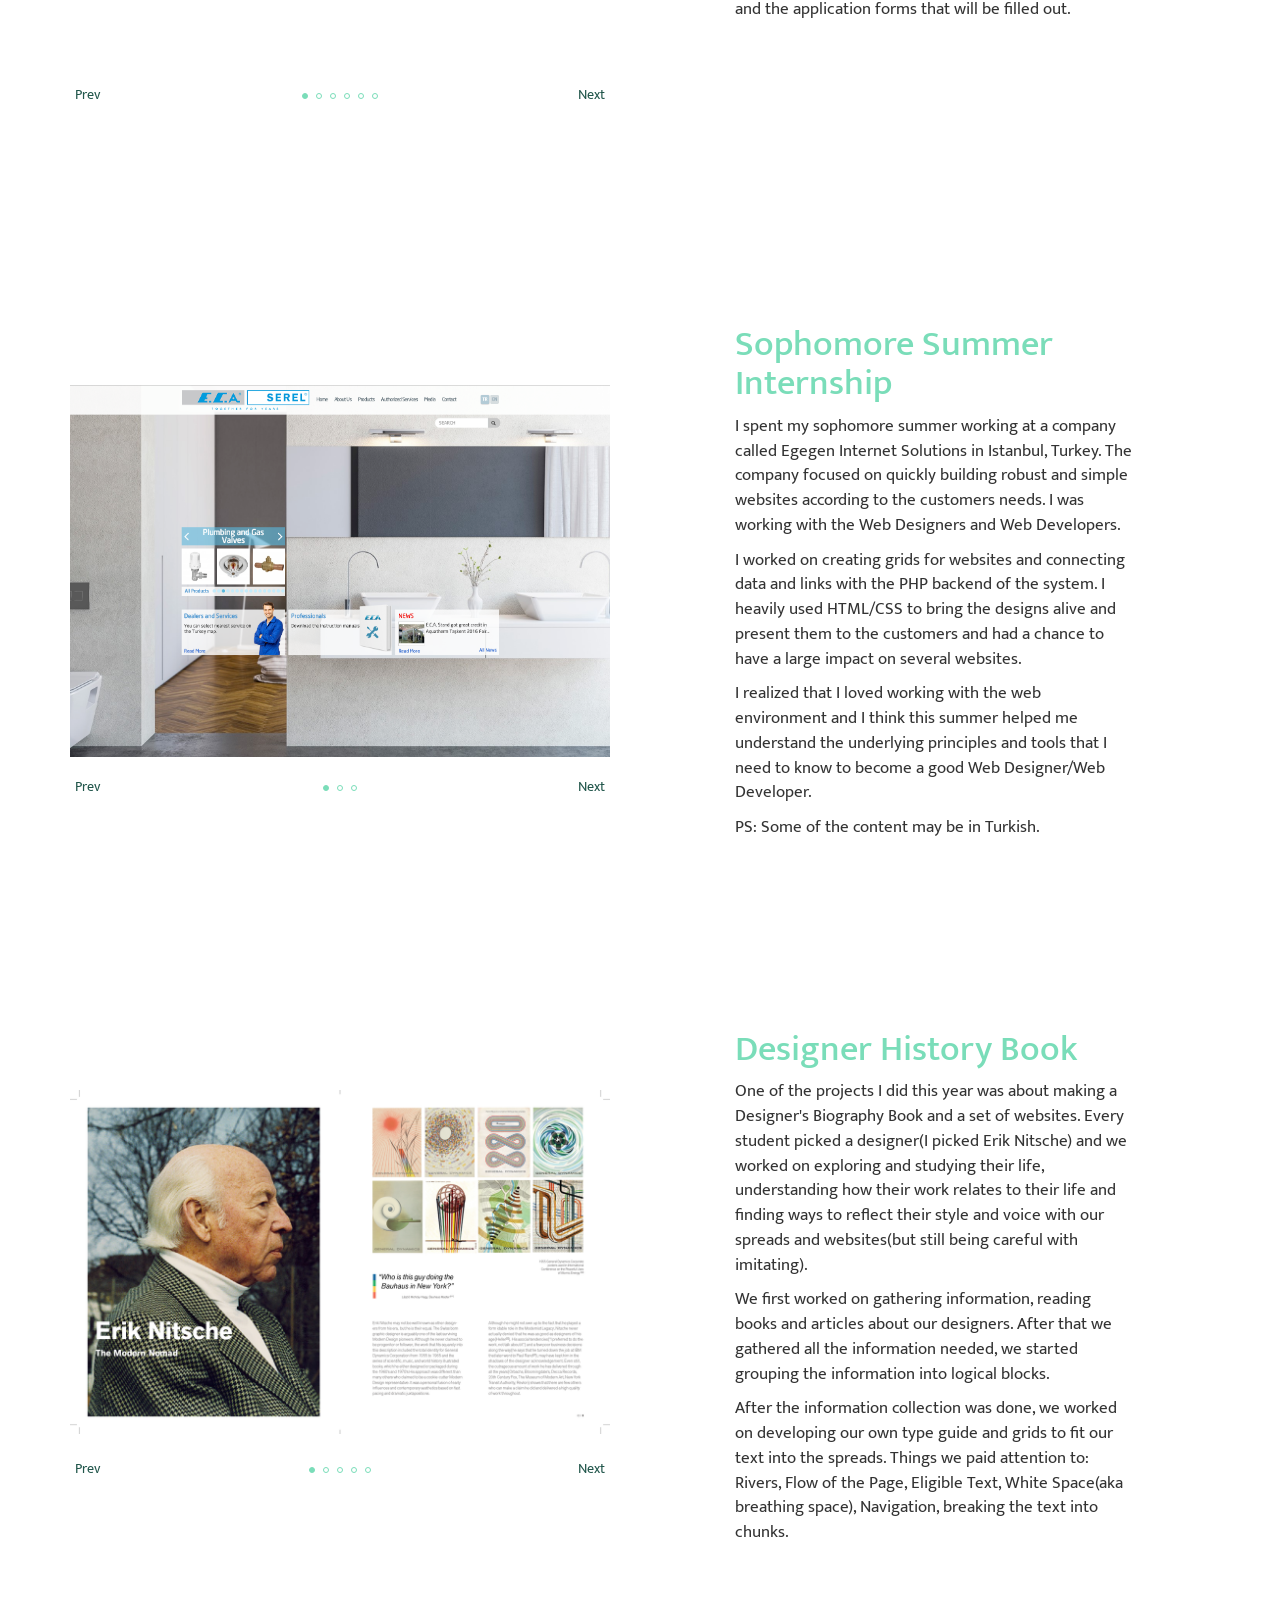
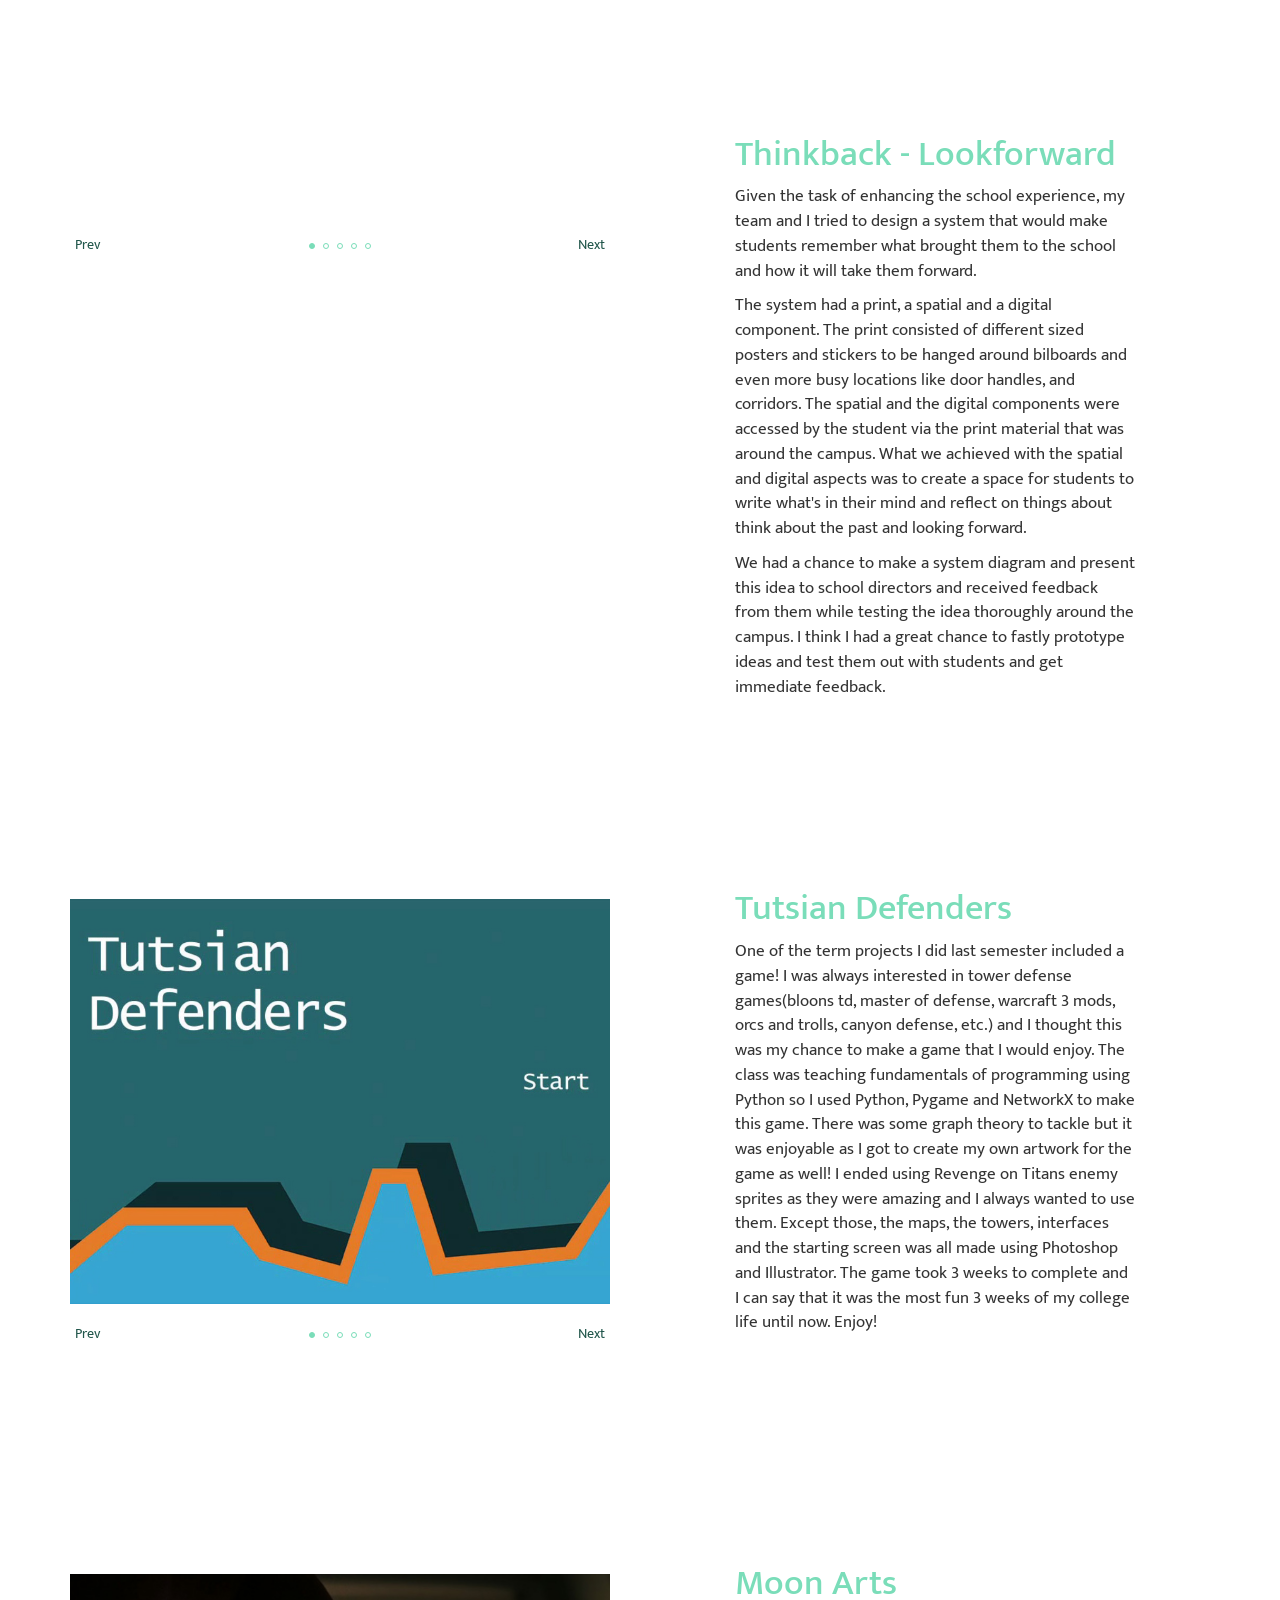
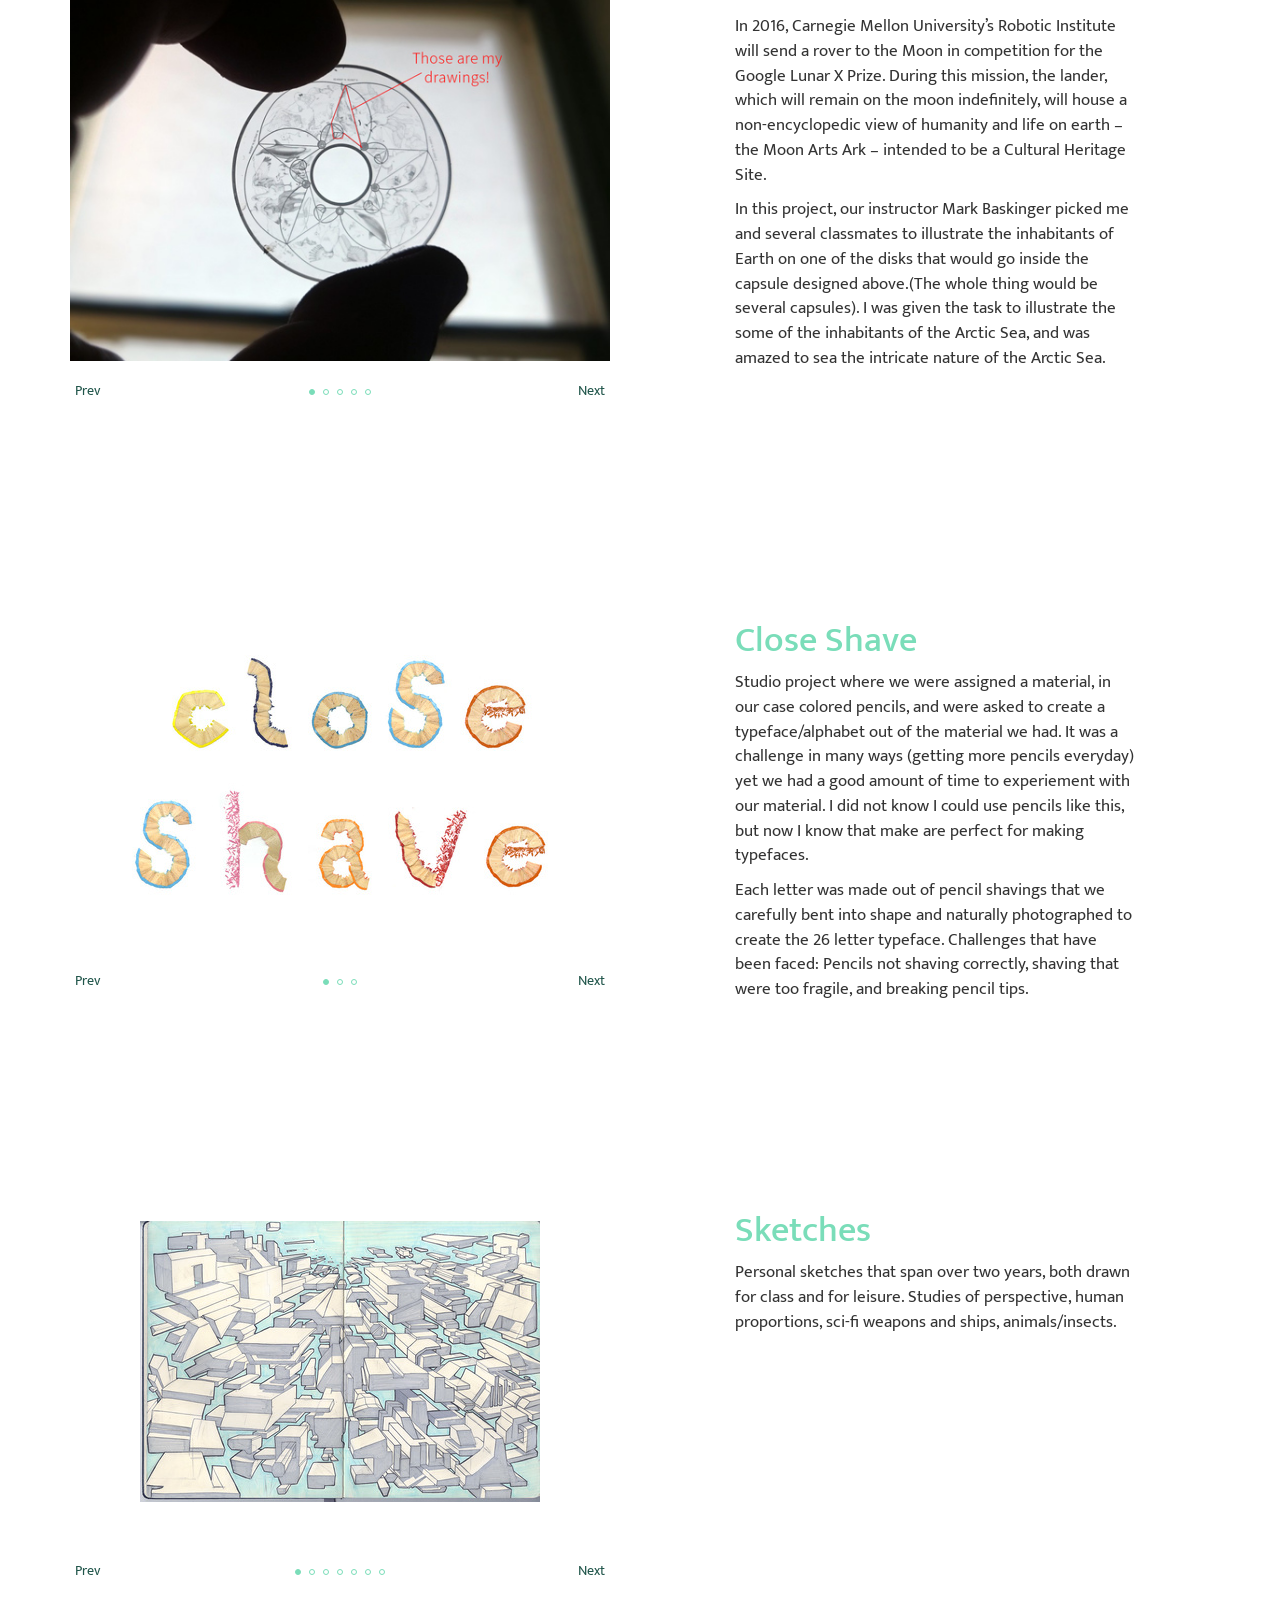
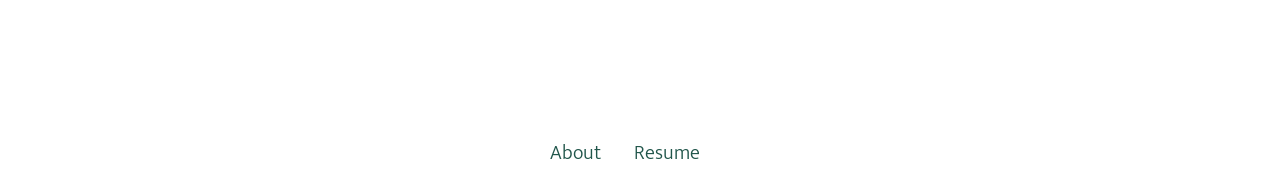
==== commit 6d204178: "Added thinkback" ====
--- a/work.html
+++ b/work.html
@@ -155,6 +155,33 @@
         </div>
       </div>
 
+      <div class = "row work-section" id ="s3">
+        <div class = "container">
+          <div class = "work-hero-image col-xs-12 col-lg-6">
+            <div class="infinite-slider slider">
+              <ul>
+                <li><a href="img/thinkback/1.pdf" data-lightbox="thinkback" data-title="My caption"><img src="img/thinkback/1.pdf" alt=""></a></li>
+                <li><a href="img/thinkback/2.jpg" data-lightbox="thinkback" data-title="My caption"><img src="img/thinkback/2.jpg" alt=""></a></li>
+                <li><a href="img/thinkback/3.jpg" data-lightbox="thinkback" data-title="My caption"><img src="img/thinkback/3.jpg" alt=""></a></li>
+                <li><a href="img/thinkback/4.jpg" data-lightbox="thinkback" data-title="My caption"><img src="img/thinkback/4.jpg" alt=""></a></li>
+                <li><a href="img/thinkback/5.jpg" data-lightbox="thinkback" data-title="My caption"><img src="img/thinkback/5.jpg" alt=""></a></li>
+              </ul>
+            </div>
+          </div>
+          <div class = "work-hero-content col-xs-12 col-lg-5 col-lg-offset-1">
+            <h1>Thinkback - Lookforward </h1>
+              <p>
+                Given the task of enhancing the school experience, my team and I tried to design a system that would make students remember what brought them to the school and how it will take them forward.
+              </p>
+              <p> 
+                The system had a print, a spatial and a digital component. The print consisted of different sized posters and stickers to be hanged around bilboards and even more busy locations like door handles, and corridors. The spatial and the digital components were accessed by the student via the print material that was around the campus. What we achieved with the spatial and digital aspects was to create a space for students to write what's in their mind and reflect on things about think about the past and looking forward.
+              </p>
+              <p>
+                We had a chance to make a system diagram and present this idea to school directors and received feedback from them while testing the idea thoroughly around the campus. I think I had a great chance to fastly prototype ideas and test them out with students and get immediate feedback. 
+              </p>
+          </div>
+        </div>
+      </div>
 
       <div class = "row work-section">
         <div class = "container">
@@ -202,6 +229,8 @@
           </div>
         </div>
       </div>
+
+
 
       <div class = "row work-section">
         <div class = "container">
--- a/css/main.css
+++ b/css/main.css
@@ -155,7 +155,9 @@
 .vectorProfileSmall:hover{
 	animation:wiggle 0.4s;
 }
-
+.ptp{
+	padding-top:50px!important;
+}
 @keyframes work-landing{
 	0%{height:700px;}
 	100%{height:400px;}
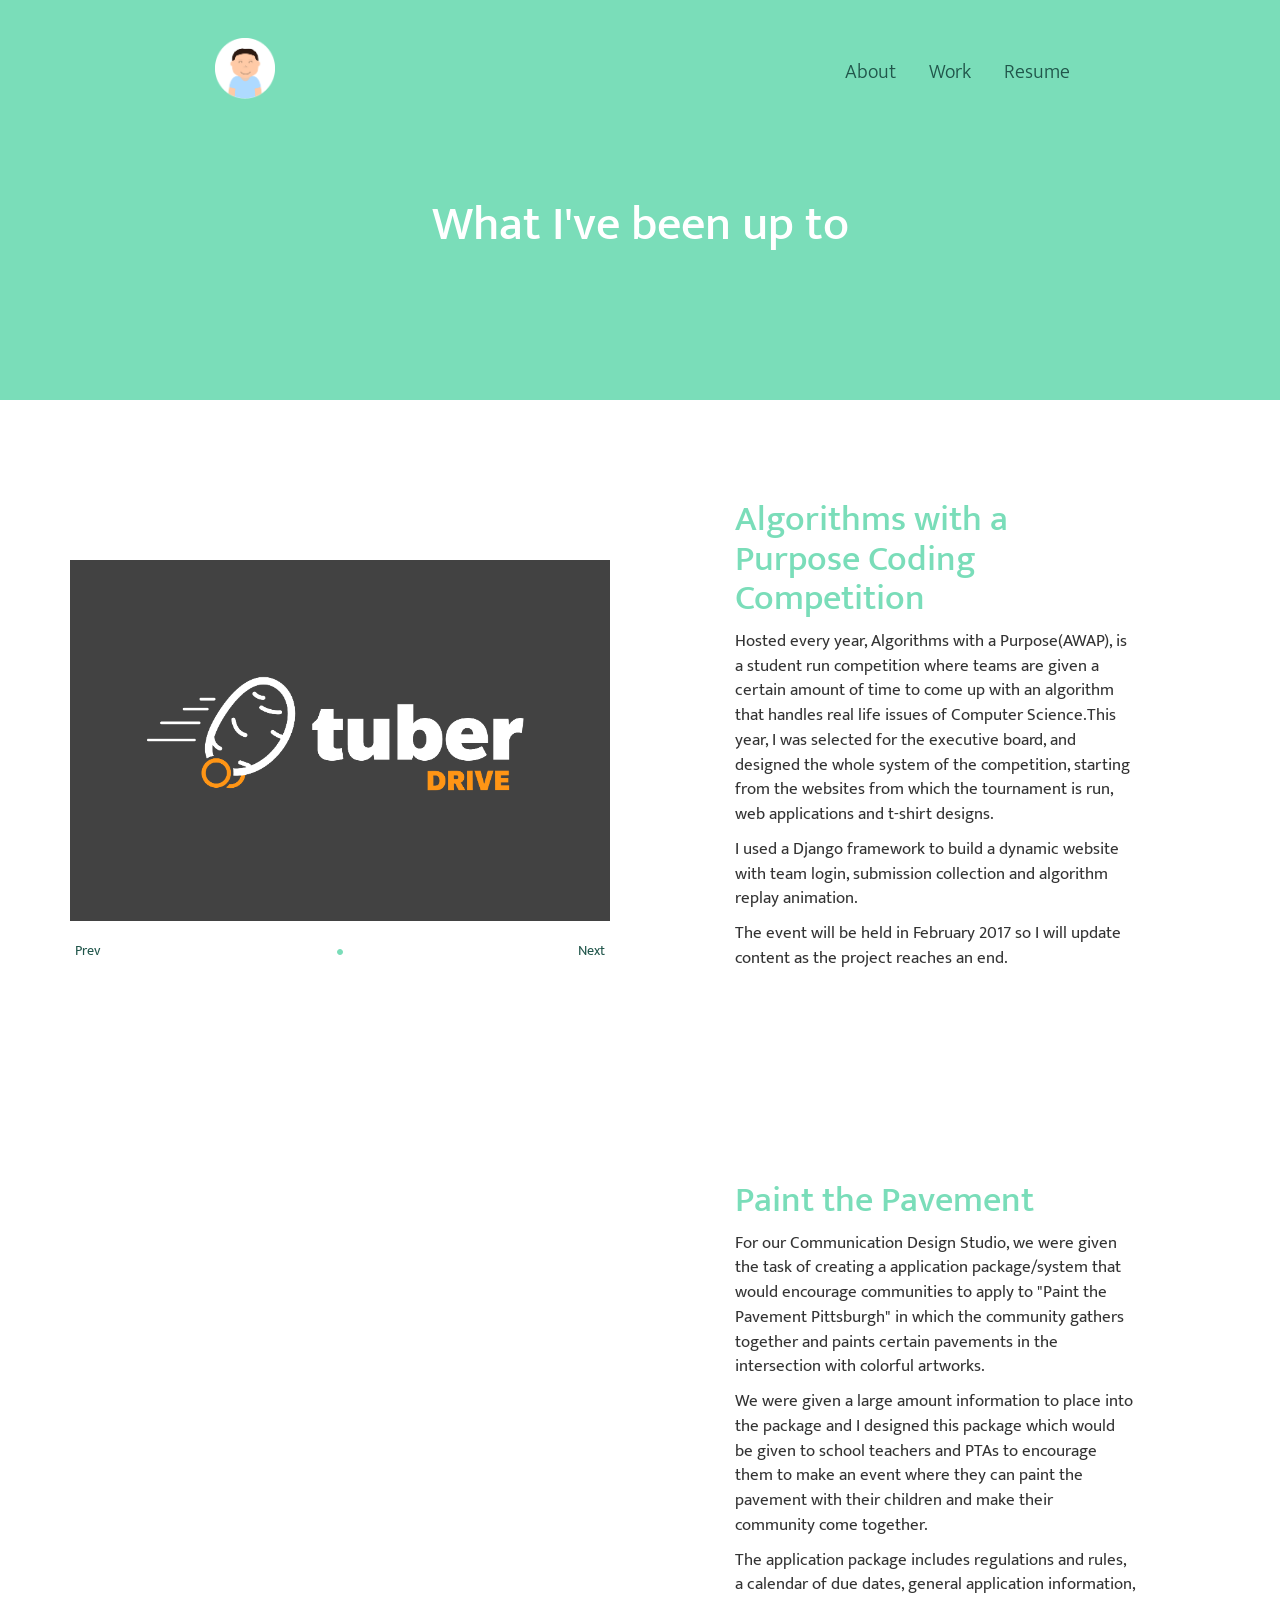
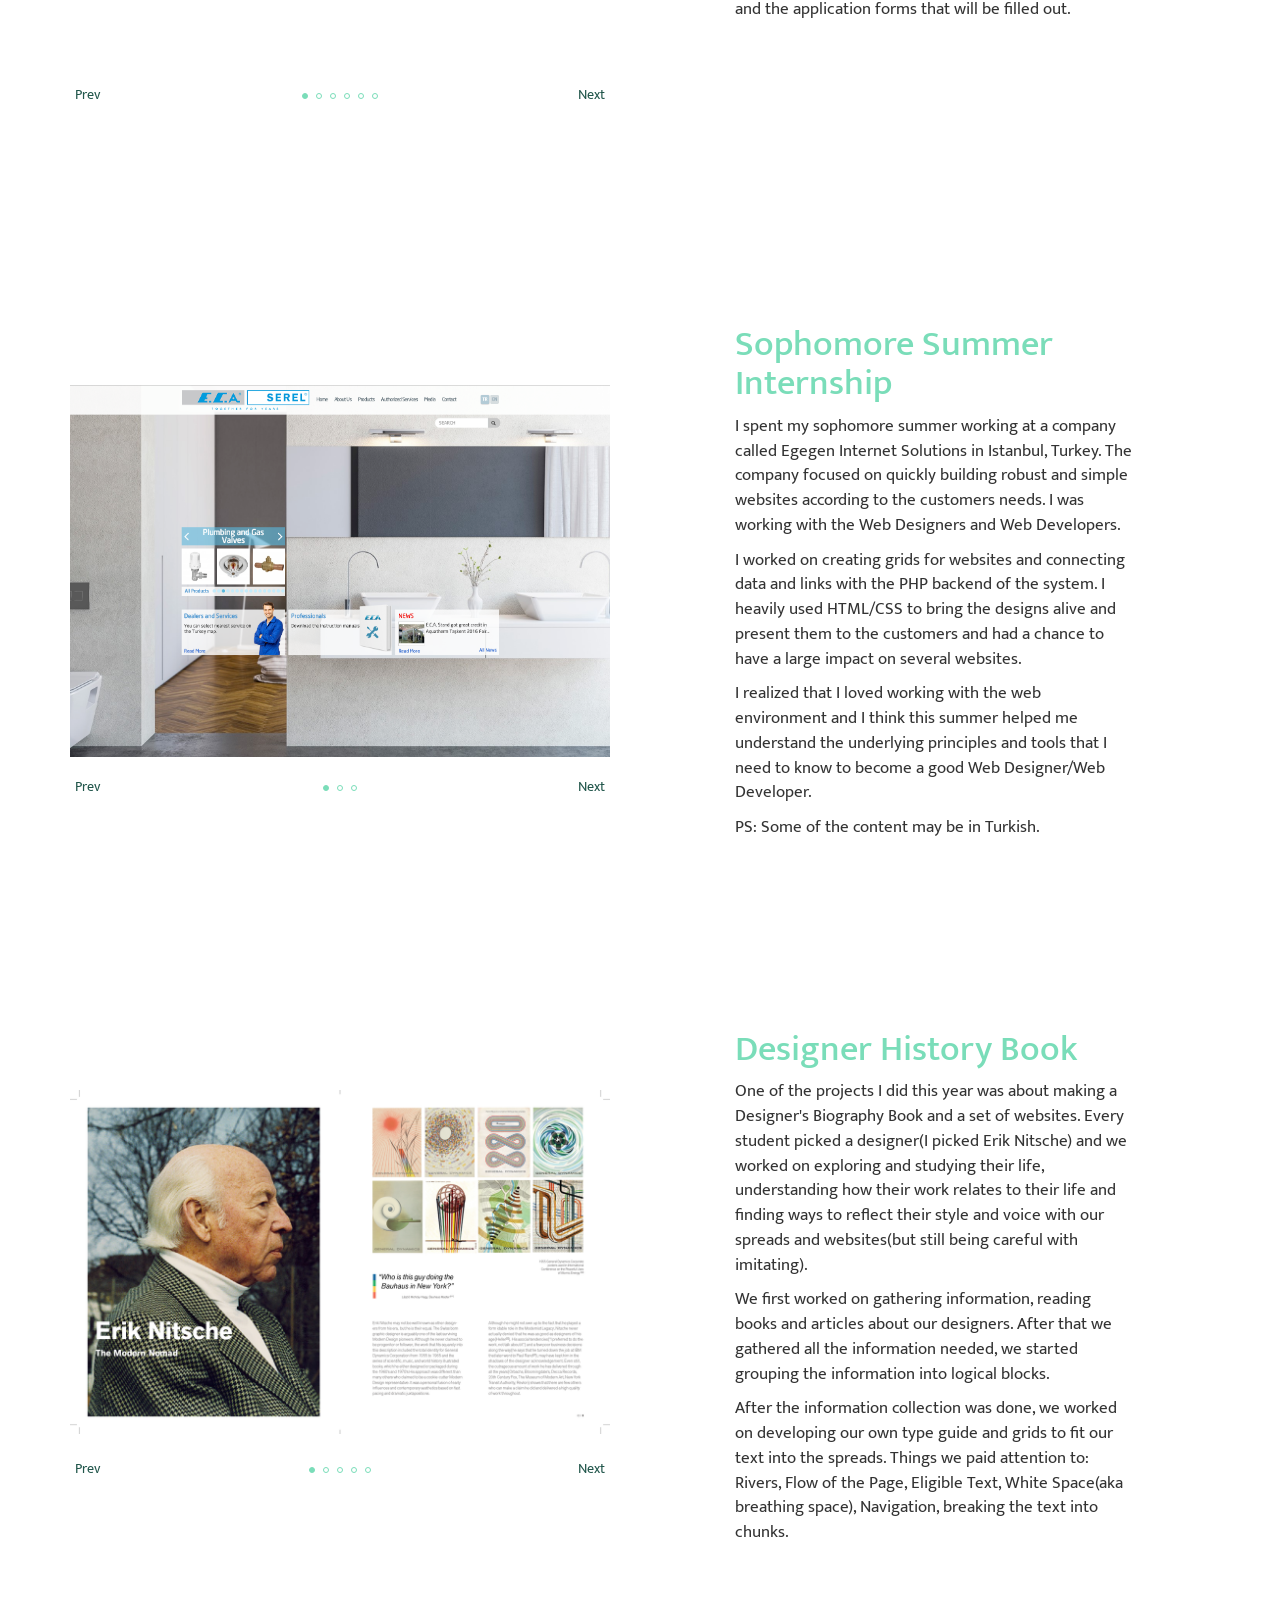
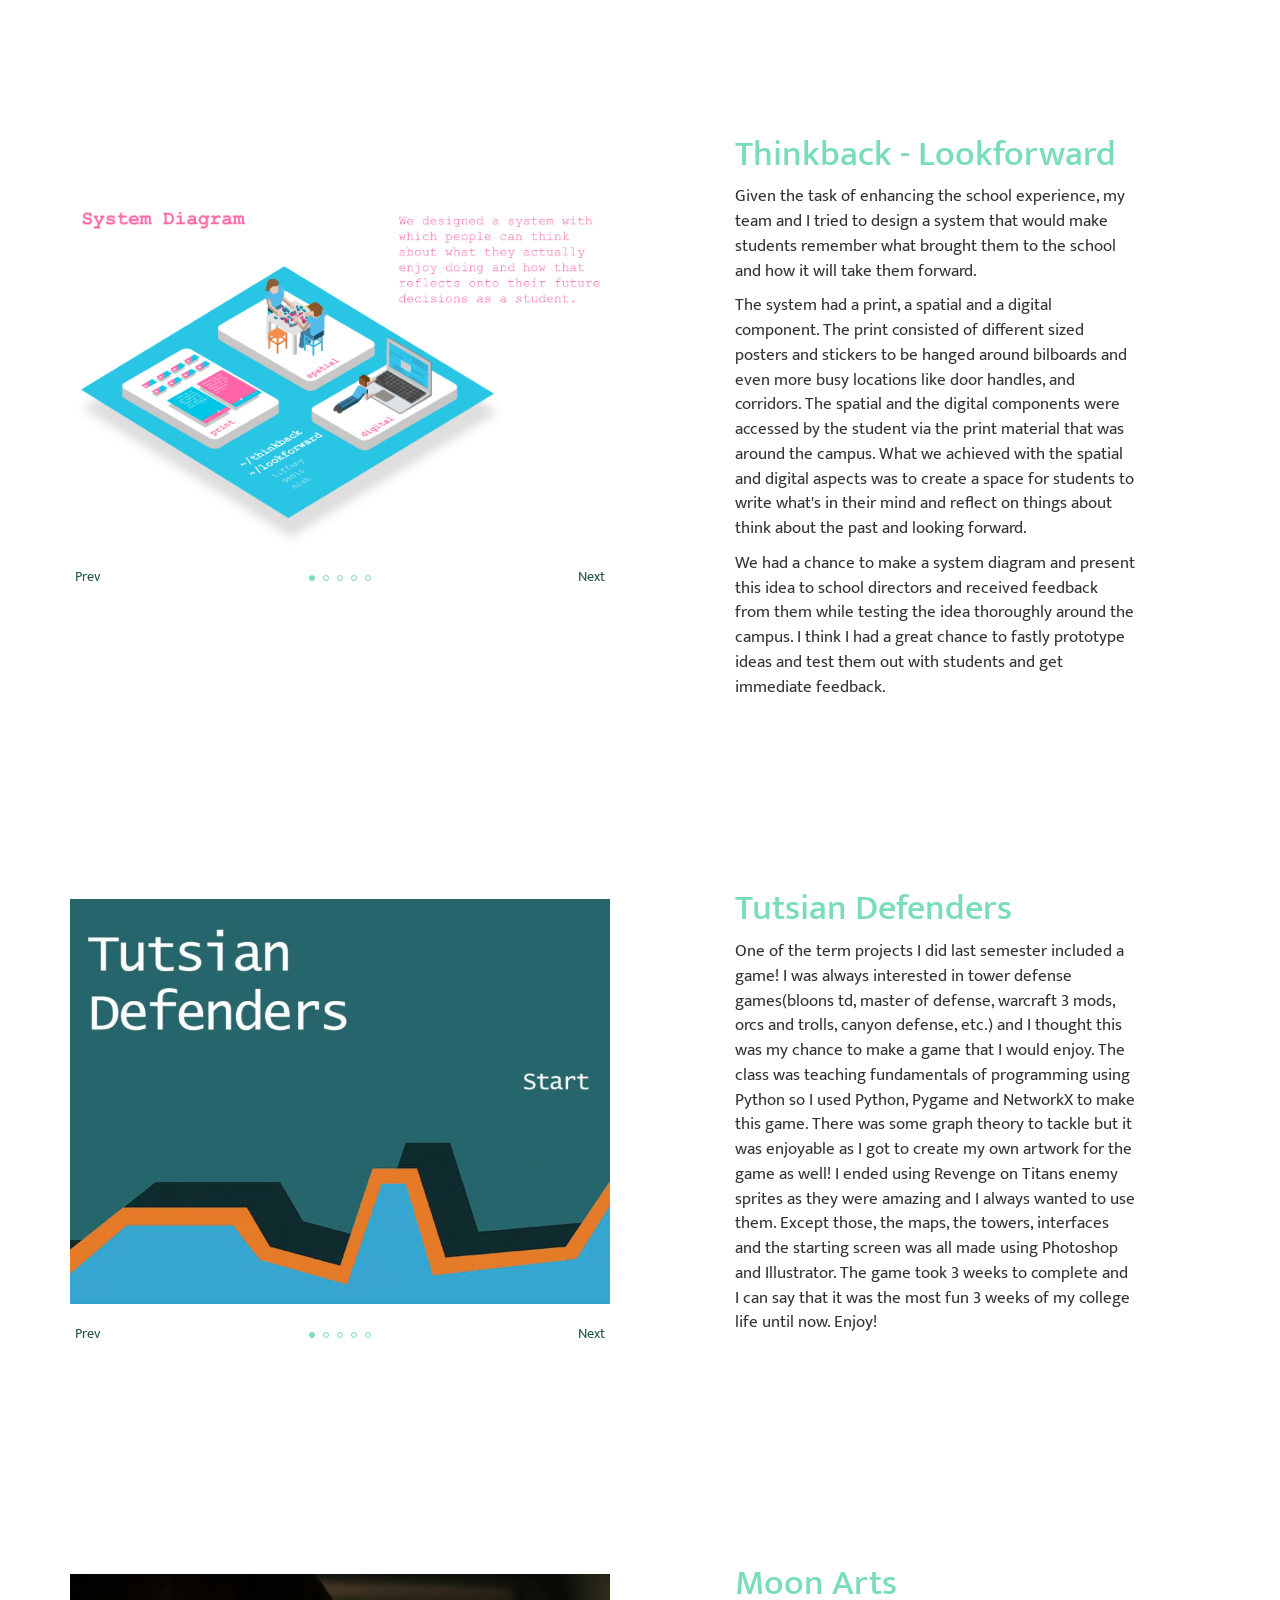
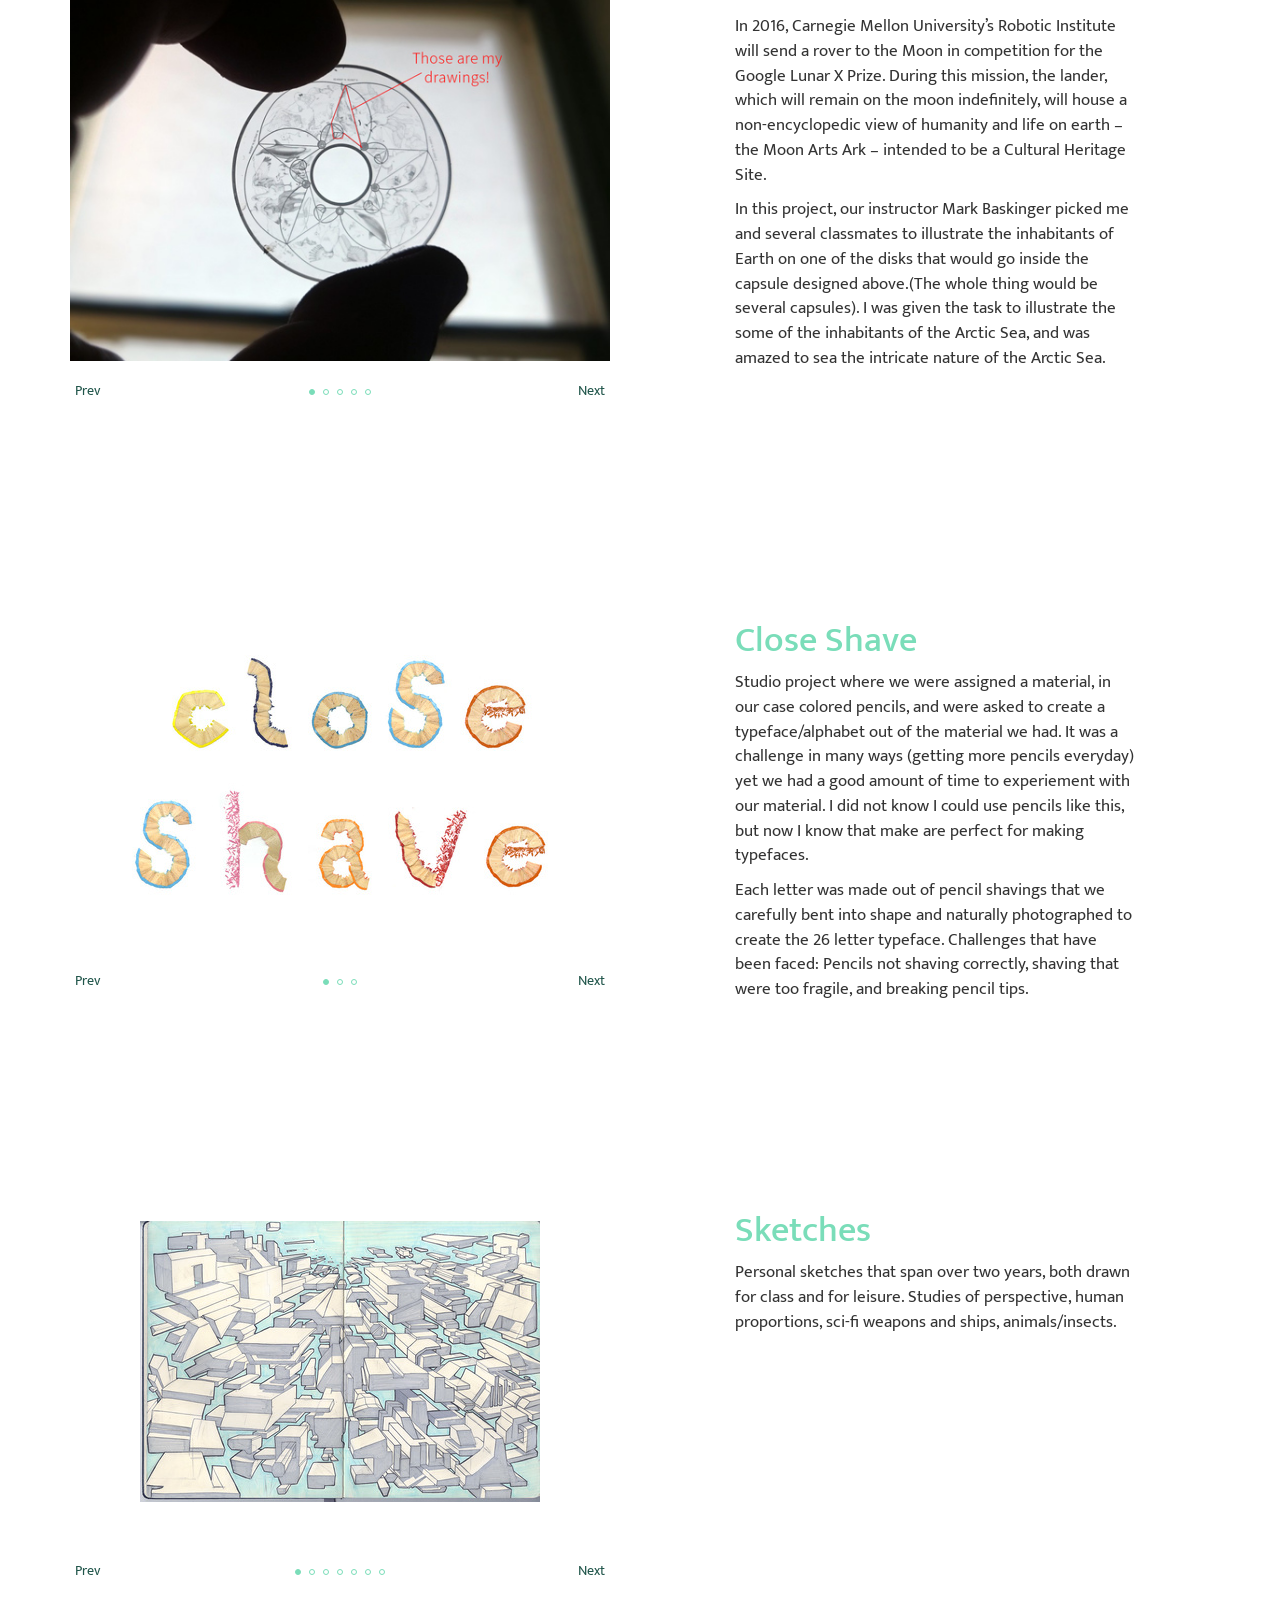
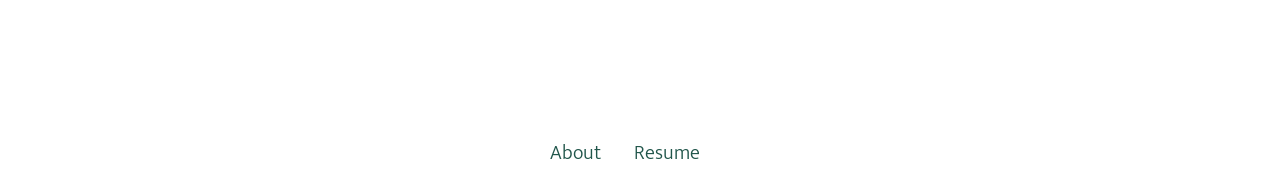
==== commit 786f729b: "added image" ====
--- a/work.html
+++ b/work.html
@@ -160,7 +160,7 @@
           <div class = "work-hero-image col-xs-12 col-lg-6">
             <div class="infinite-slider slider">
               <ul>
-                <li><a href="img/thinkback/1.pdf" data-lightbox="thinkback" data-title="My caption"><img src="img/thinkback/1.pdf" alt=""></a></li>
+                <li><a href="img/thinkback/1.jpg" data-lightbox="thinkback" data-title="My caption"><img src="img/thinkback/1.jpg" alt=""></a></li>
                 <li><a href="img/thinkback/2.jpg" data-lightbox="thinkback" data-title="My caption"><img src="img/thinkback/2.jpg" alt=""></a></li>
                 <li><a href="img/thinkback/3.jpg" data-lightbox="thinkback" data-title="My caption"><img src="img/thinkback/3.jpg" alt=""></a></li>
                 <li><a href="img/thinkback/4.jpg" data-lightbox="thinkback" data-title="My caption"><img src="img/thinkback/4.jpg" alt=""></a></li>
